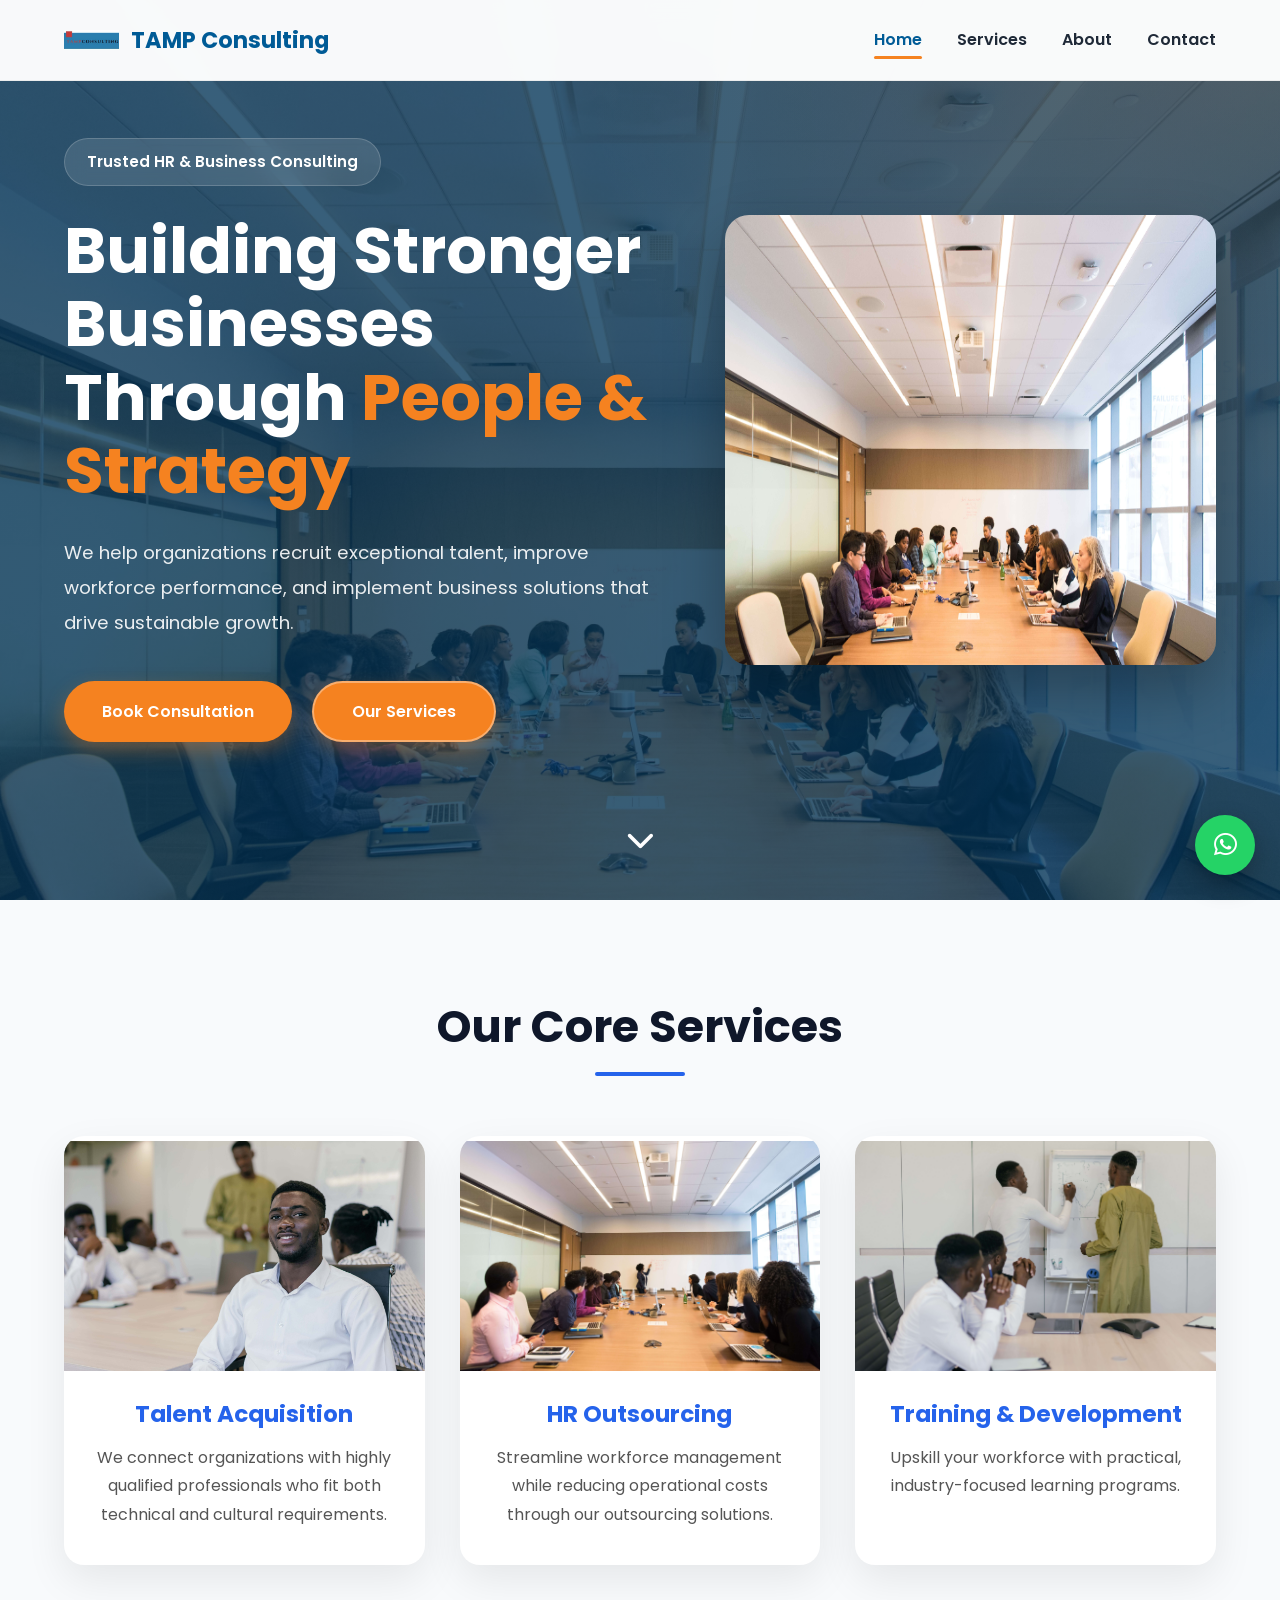
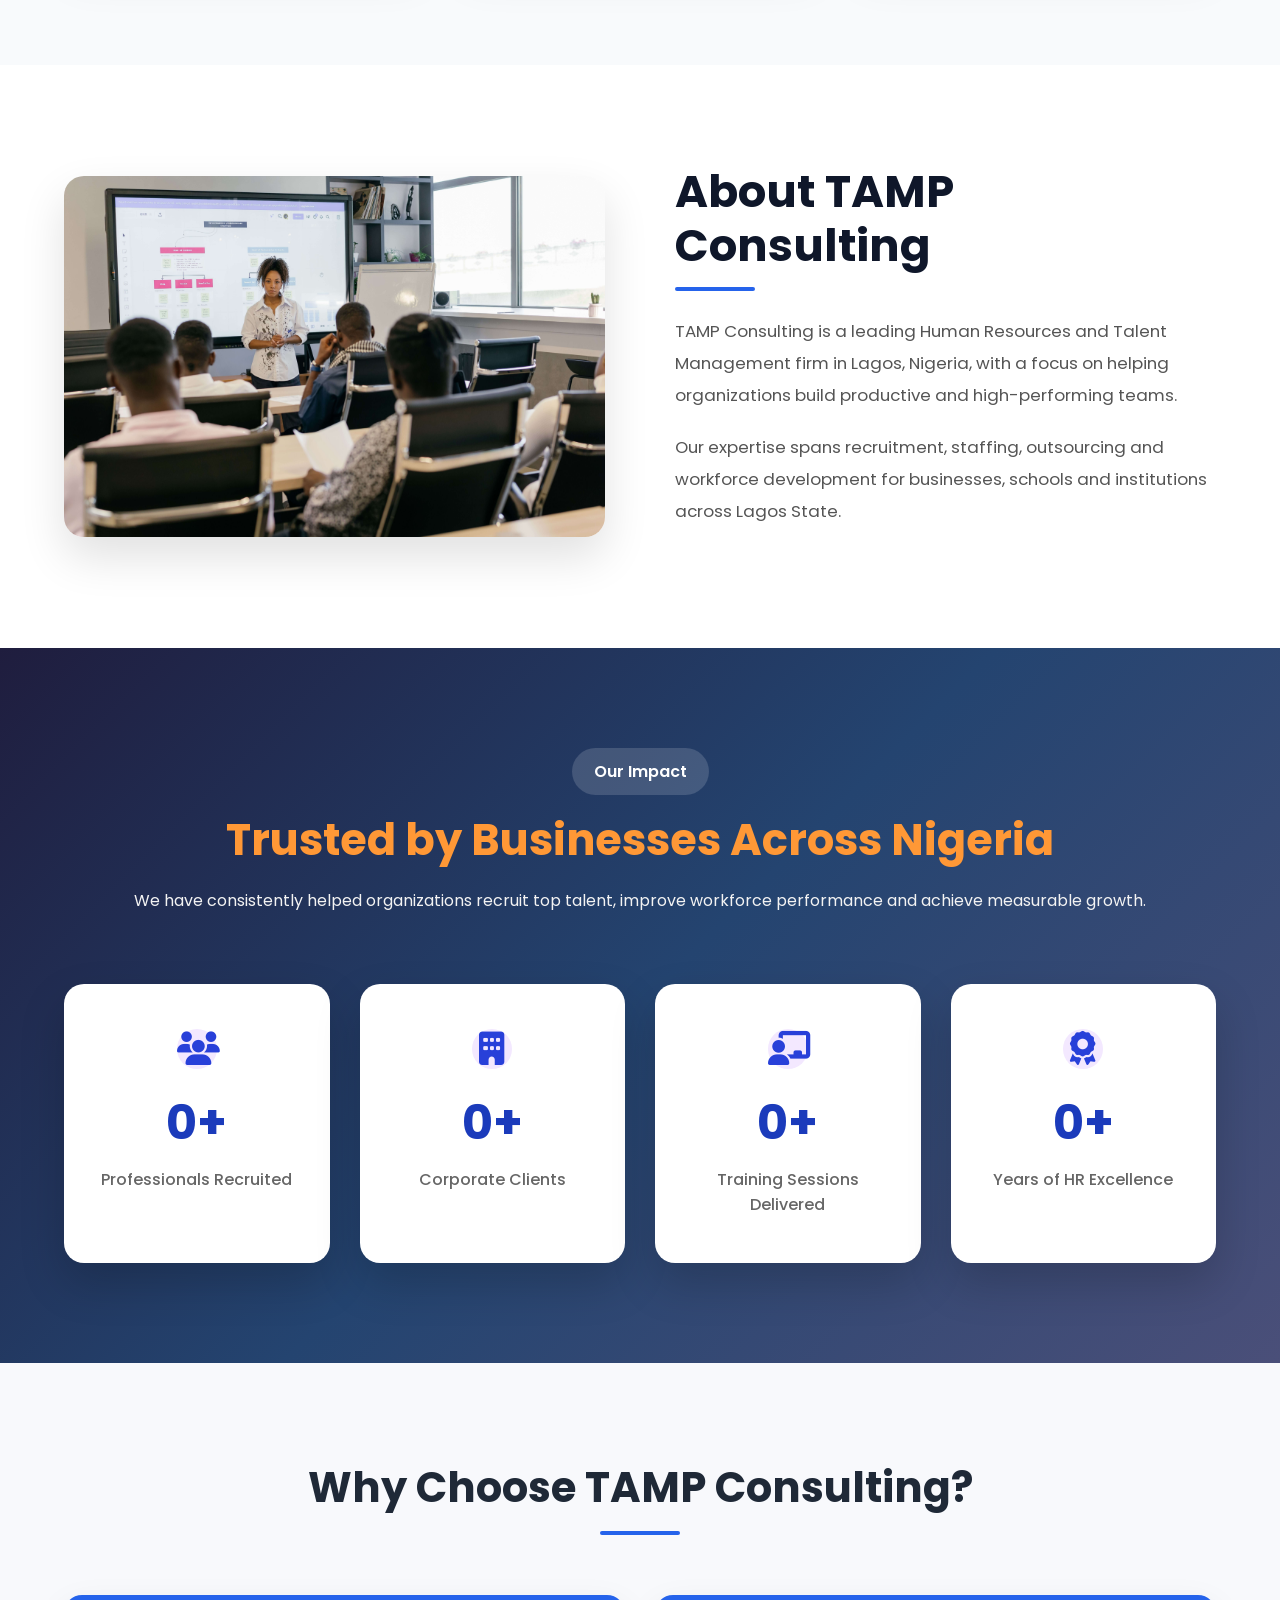
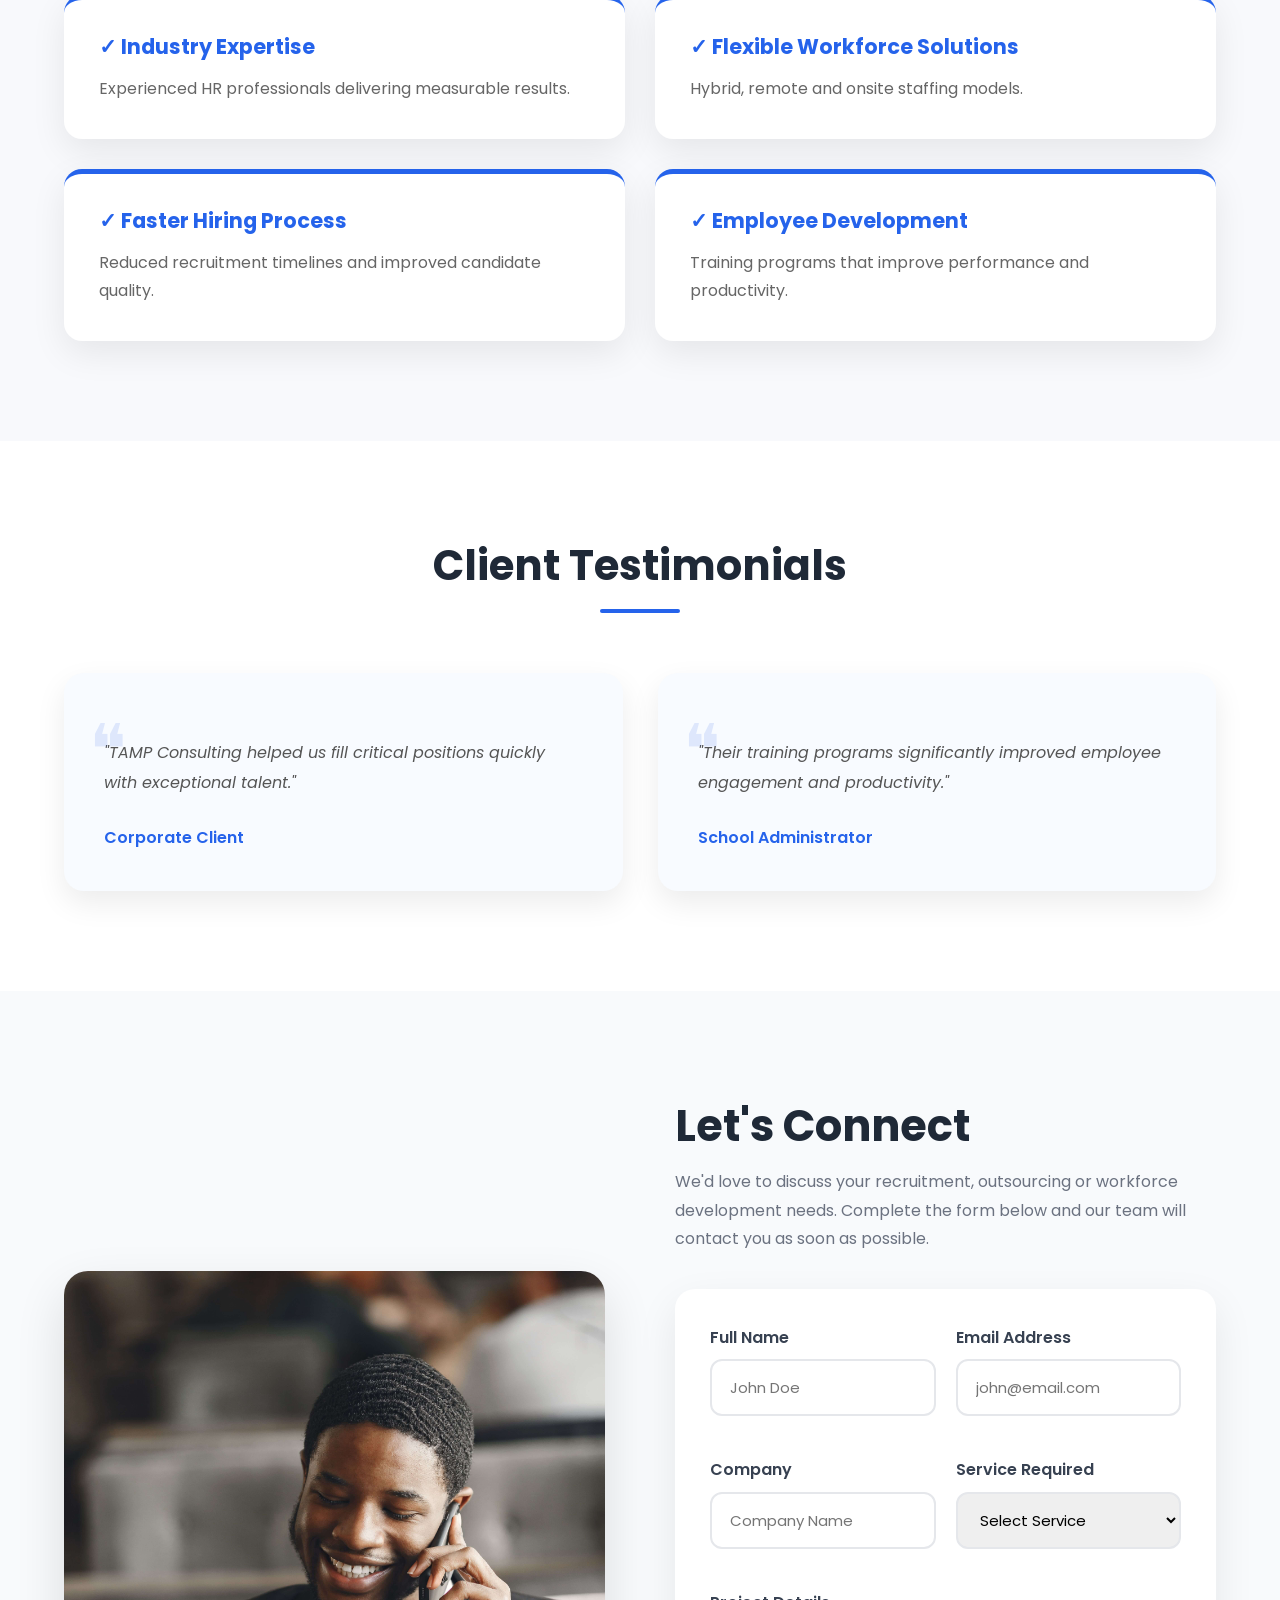
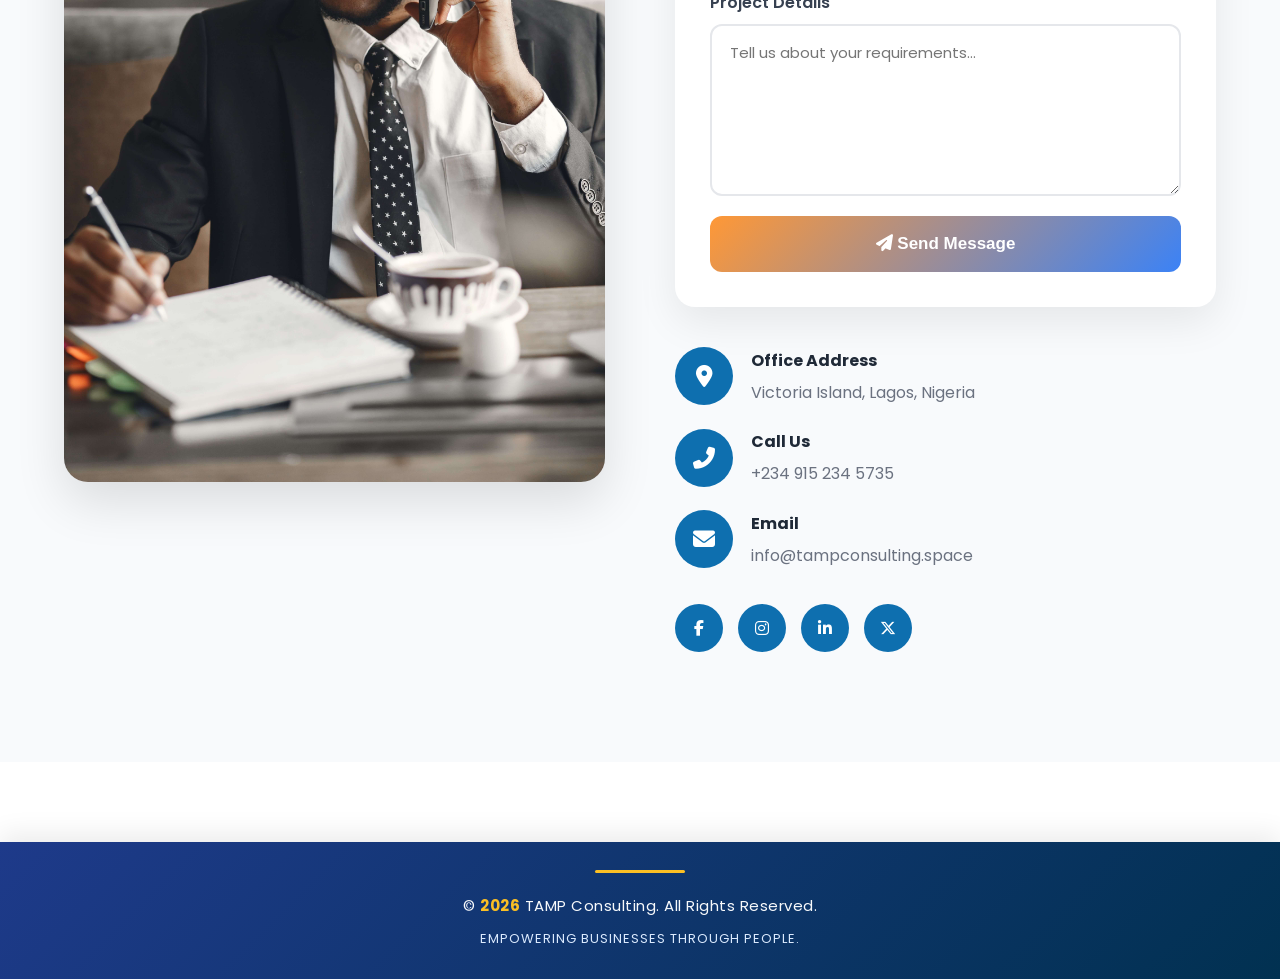
==== index.html @ 081735c0 "Update TAMP Consulting website and SEO" ====
<!DOCTYPE html>
<html lang="en">

<head>
<meta charset="UTF-8">
<meta name="viewport" content="width=device-width, initial-scale=1.0">
<title>TAMP Consulting | Human Resource Development Firm in Lagos</title>


 <!-- Primary SEO -->
    <title>TAMP Consulting is a human resource development company in Lagos</title>

    <meta name="description"
          content="TAMP Consulting is a human resource establishment in Ikeja, victoria Island, Lagos, Nigeria, offering recruitment, outsourcing, training and development for you staff or workforce.">

    <meta name="keywords"
          content="TAMP Consulting, human resources, human capital, recruitment in lagos, Nigeria, workforce training, staffing, personnel training, human resource business partner">

    <meta name="author" content="TAMP Consulting">

    <meta name="robots" content="index, follow">

    <!-- Open Graph -->
    <meta property="og:title"
          content="TAMP CONSULTING">

    <meta property="og:description"
          content="TAMP CONSULTING | Recruitment .Outsourcing .Training/Development">

    <meta property="og:image"
          content="https://tampconsulting.space/images/og-image.jpg">

    <meta property="og:type"
          content="website">

    <meta property="og:url"
          content="https://www.tampconsulting.space/">

    <meta property="og:locale"
          content="en_NG">

    <!-- Twitter -->
    <meta name="twitter:card"
          content="summary_large_image">

    <meta name="twitter:title"
          content="TAMP CONSULTING">

    <meta name="twitter:description"
          content="TAMP CONSULTING | Recruitment .Outsourcing .Training/Development">

    <meta name="twitter:image"
          content="images/og-image.jpg">


    <!-- ===========================
         Google Fonts
    ============================ -->

    <link rel="preconnect" href="https://fonts.googleapis.com">

    <link rel="preconnect" href="https://fonts.gstatic.com" crossorigin>

    <link href="https://fonts.googleapis.com/css2?family=Inter:wght@300;400;500;600;700&family=Poppins:wght@500;600;700;800&display=swap"
        rel="stylesheet">

 <!-- Theme Color -->
    <meta name="theme-color" content="#35b2e8">

    <!-- Canonical -->
    <link rel="canonical" href="https://www.tampconsulting.space/">

    <link

rel="manifest"

href="site.webmanifest">

    <!-- Favicon -->
<link rel="icon" type="image/png" sizes="32x32" href="images/logo/favicon.png">
<link rel="icon" type="image/png" sizes="16x16" href="images/logo/favicon.png">
<link rel="apple-touch-icon" sizes="180x180" href="images/logo/favicon.png">

<link rel="stylesheet"
href="https://cdnjs.cloudflare.com/ajax/libs/font-awesome/6.7.2/css/all.min.css">

<link rel="stylesheet" href="css/hero.css">
<link rel="stylesheet" href="css/about.css">
<link rel="stylesheet" href="css/services.css">
<link rel="stylesheet" href="css/stats.css">
<link rel="stylesheet" href="css/why.css">
<link rel="stylesheet" href="css/whatsaap.css">
<link rel="stylesheet" href="css/contact.css">
<link rel="stylesheet" href="css/footer.css">
<link rel="stylesheet" href="css/navbar.css">
<link rel="stylesheet" href="css/header.css">
<link rel="stylesheet" href="css/style.css">
<link rel="stylesheet" href="css/testimonials.css">



</head>

<body>

<!-- HEADER -->
<header>

    <div class="container nav">

        <div class="logo">
            <img src="images/logo.png" alt="TAMP Consulting">
            <h2>TAMP Consulting</h2>
        </div>

        <ul class="nav-links">

            <li><a href="#home" class="active">Home</a></li>

            <li><a href="#services">Services</a></li>

            <li><a href="#about">About</a></li>

            <li><a href="#contact">Contact</a></li>

        </ul>

        <div class="menu-toggle">
            <i class="fas fa-bars"></i>
        </div>

    </div>

</header>

<!-- HERO -->
<section class="hero" id="home">

    <div class="hero-container">

        <div class="hero-content">

            <span class="hero-tag">
                Trusted HR & Business Consulting
            </span>

            <h1>

                Building Stronger Businesses Through
                <span>People & Strategy</span>

            </h1>

            <p>

                We help organizations recruit exceptional talent,
                improve workforce performance, and implement business
                solutions that drive sustainable growth.

            </p>

            <div class="hero-buttons">

                <a href="#contact" class="btn hero-primary">

                    Book Consultation

                </a>

                <a href="#services" class="btn hero-secondary">

                    Our Services

                </a>

            </div>

        </div>

        <div class="hero-image">

            <img src="images/hero.jpg"
                 width="600"
                 height="450"
                 alt="Business Consulting"
                 loading="lazy">

        </div>

    </div>

    <div class="hero-scroll">

        <i class="fas fa-chevron-down"></i>

    </div>

</section>


<!-- SERVICES -->
<section class="services" id="services">

    <div class="container">

        <h2>Our Core Services</h2>

        <div class="service-grid">

            <div class="card">
                <img src="images/recruitment.jpg" 
                        width="600"
                        height="450"
                        alt=""
                        loading="lazy">
                <h3>Talent Acquisition</h3>
                <p>
                    We connect organizations with highly
                    qualified professionals who fit both
                    technical and cultural requirements.
                </p>
            </div>

            <div class="card">
                <img src="images/outsourcing.jpg"
                        width="600"
                        height="450"
                        alt=""
                        loading="lazy">
                <h3>HR Outsourcing</h3>
                <p>
                    Streamline workforce management while
                    reducing operational costs through our
                    outsourcing solutions.
                </p>
            </div>

            <div class="card">
                <img src="images/training.jpg"
                          width="600"
                          height="450"
                          alt=""
                          loading="lazy">
                <h3>Training & Development</h3>
                <p>
                    Upskill your workforce with practical,
                    industry-focused learning programs.
                </p>
            </div>

        </div>

    </div>

</section>

<!-- ABOUT -->
<section class="about" id="about">

    <div class="container about-grid">

        <div>
            <img src="images/about.jpg"
                 alt=""
                 loading="lazy">
        </div>

        <div>

            <h2>About TAMP Consulting</h2>

            <p>
                
                TAMP Consulting is a leading Human Resources
                and Talent Management firm in Lagos, Nigeria, 
                with a focus on helping organizations build productive
                and high-performing teams.
            </p>

            <p>
                Our expertise spans recruitment, staffing,
                outsourcing and workforce development for
                businesses, schools and institutions across Lagos State.
            </p>

        </div>

    </div>

</section>


<!-- ==========================
        STATISTICS
========================== -->
<section class="stats" id="stats">

    <div class="container">

        <div class="section-heading">

            <span class="section-tag">
                Our Impact
            </span>

            <h2>
                Trusted by Businesses Across Nigeria
            </h2>

            <p>
                We have consistently helped organizations
                recruit top talent, improve workforce
                performance and achieve measurable growth.
            </p>

        </div>

        <div class="stats-grid">

            <div class="stat-card">

                <i class="fas fa-users"></i>

                <h2>
                    <span class="counter" data-target="500">0</span>+
                </h2>

                <p>Professionals Recruited</p>

            </div>

            <div class="stat-card">

                <i class="fas fa-building"></i>

                <h2>
                    <span class="counter" data-target="120">0</span>+
                </h2>

                <p>Corporate Clients</p>

            </div>

            <div class="stat-card">

                <i class="fas fa-chalkboard-teacher"></i>

                <h2>
                    <span class="counter" data-target="250">0</span>+
                </h2>

                <p>Training Sessions Delivered</p>

            </div>

            <div class="stat-card">

                <i class="fas fa-award"></i>

                <h2>
                    <span class="counter" data-target="8">0</span>+
                </h2>

                <p>Years of HR Excellence</p>

            </div>

        </div>

    </div>

</section>

<!-- WHY CHOOSE US -->
<section class="features">

    <div class="container">

        <h2>Why Choose TAMP Consulting?</h2>

        <div class="feature-grid">

            <div>
                <h3>✓ Industry Expertise</h3>
                <p>Experienced HR professionals delivering measurable results.</p>
            </div>

            <div>
                <h3>✓ Flexible Workforce Solutions</h3>
                <p>Hybrid, remote and onsite staffing models.</p>
            </div>

            <div>
                <h3>✓ Faster Hiring Process</h3>
                <p>Reduced recruitment timelines and improved candidate quality.</p>
            </div>

            <div>
                <h3>✓ Employee Development</h3>
                <p>Training programs that improve performance and productivity.</p>
            </div>

        </div>

    </div>

</section>

<!-- TESTIMONIALS -->
<section class="testimonials">

    <div class="container">

        <h2>Client Testimonials</h2>

        <div class="testimonial-grid">

            <div class="testimonial">
                <p>
                    "TAMP Consulting helped us fill critical
                    positions quickly with exceptional talent."
                </p>
                <strong>Corporate Client</strong>
            </div>

            <div class="testimonial">
                <p>
                    "Their training programs significantly improved
                    employee engagement and productivity."
                </p>
                <strong>School Administrator</strong>
            </div>

        </div>

    </div>

</section>
<!-- ==========================
     CONTACT SECTION
=========================== -->
<section class="contact" id="contact">

    <div class="container contact-grid">

        <!-- Left Image -->
        <div class="contact-image">
            <img src="images/contact.jpg"
                    alt="Contact TAMP Consulting"
                    loading="lazy">
        </div>

        <!-- Right Column -->
        <div class="contact-content">

            <h2>Let's Connect</h2>

            <p class="contact-intro">
                We'd love to discuss your recruitment, outsourcing or workforce
                development needs. Complete the form below and our team will
                contact you as soon as possible.
            </p>

            <!-- Contact Form -->
            <div class="contact-form">

                <form id="form"
                      action="https://api.web3forms.com/submit"
                      method="POST">

                    <!-- Web3Forms Access Key -->
                    <input
                        type="hidden"
                        name="access_key"
                        value="21ba3191-e405-4565-b107-a631ae47548b">

                    <input
                        type="hidden"
                        name="subject"
                        value="New Website Enquiry - TAMP Consulting">

                    <input
                        type="hidden"
                        name="from_name"
                        value="TAMP Consulting Website">

                    <!-- Row 1 -->
                    <div class="form-row">

                        <div class="form-group">
                            <label>Full Name</label>

                            <input
                                type="text"
                                name="name"
                                placeholder="John Doe"
                                required>
                        </div>

                        <div class="form-group">
                            <label>Email Address</label>

                            <input
                                type="email"
                                name="email"
                                placeholder="john@email.com"
                                required>
                        </div>

                    </div>

                    <!-- Row 2 -->
                    <div class="form-row">

                        <div class="form-group">
                            <label>Company</label>

                            <input
                                type="text"
                                name="company"
                                placeholder="Company Name">
                        </div>

                        <div class="form-group">

                            <label>Service Required</label>

                            <select
                                name="service"
                                required>

                                <option value="">Select Service</option>

                                <option value="Recruitment">
                                    Recruitment
                                </option>

                                <option value="HR Outsourcing">
                                    HR Outsourcing
                                </option>

                                <option value="Training & Development">
                                    Training & Development
                                </option>

                            </select>

                        </div>

                    </div>

                    <!-- Message -->

                    <div class="form-group">

                        <label>Project Details</label>

                        <textarea
                            name="message"
                            rows="6"
                            placeholder="Tell us about your requirements..."
                            required></textarea>

                    </div>

                    <button
                        class="contact-btn"
                        type="submit">

                        <i class="fas fa-paper-plane"></i>

                        Send Message

                    </button>

                </form>

            </div>

            <!-- Contact Details -->

            <div class="contact-details">

                <div class="contact-item">

                    <div class="contact-icon">
                        <i class="fas fa-map-marker-alt"></i>
                    </div>

                    <div class="contact-text">

                        <h4>Office Address</h4>

                        <p>Victoria Island, Lagos, Nigeria</p>

                    </div>

                </div>

                <div class="contact-item">

                    <div class="contact-icon">
                        <i class="fas fa-phone-alt"></i>
                    </div>

                    <div class="contact-text">

                        <h4>Call Us</h4>

                        <a href="tel:+2349152345735">
                            +234 915 234 5735
                        </a>

                    </div>

                </div>

                <div class="contact-item">

                    <div class="contact-icon">
                        <i class="fas fa-envelope"></i>
                    </div>

                    <div class="contact-text">

                        <h4>Email</h4>

                        <a href="mailto:info@tampconsulting.space">
                            info@tampconsulting.space
                        </a>

                    </div>

                </div>

            </div>

            <!-- Social Icons -->

            <div class="footer-social">

                <a href="https://facebook.com/tampconsulting"
                target="_blank"
                rel="noopener">
                    <i class="fab fa-facebook-f"></i></a>

               <a href="https://instagram.com/tamp_consults"
                target="_blank"
                rel="noopener">
                    <i class="fab fa-instagram"></i></a>

                <a href="https://linkedin.com/tampconsulting"
                target="_blank"
                rel="noopener">
                    <i class="fab fa-linkedin-in"></i></a>

                <a href="https://x.com/tampconsulting"
                target="_blank"
                rel="noopener">
                    <i class="fab fa-x-twitter"></i></a>


            </div>
        </div>
     </div>

</div>
    

</section>



<!--=========================================
        BACK TO TOP BUTTON
==========================================-->

<button
    id="backToTop"
    class="back-to-top"
    aria-label="Back to Top"
>

    <i class="fas fa-arrow-up"></i>

</button>


    <!--=========================================
        FLOATING WHATSAPP BUTTON
==========================================-->

<a
    href="https://wa.me/2349152345735?text=Hello%20TAMP%20Consulting,%20I'm%20interested%20in%20your%20services."
    class="whatsapp-float"
    target="_blank"
    aria-label="Chat with TAMP Consulting on WhatsApp"
>

    <span class="whatsapp-tooltip">

        Chat with us

    </span>

    <i class="fab fa-whatsapp"></i>

</a>
<footer>

    <div class="footer-divider"></div>

    <p>
        © <span id="currentYear"></span>
        TAMP Consulting. All Rights Reserved.
    </p>

    <small>
        Empowering Businesses Through People.
    </small>

</footer>

 <!-- ===========================
         JavaScript
    ============================ -->

    <script src="script.js"></script>

</body>
</html>
---- css/hero.css ----
/*====================================================
                    HERO SECTION
====================================================*/

.hero{

    position:relative;

    min-height:100vh;

    display:flex;

    align-items:center;

    justify-content:center;

    overflow:hidden;

    padding-top:80px;

    background:
        linear-gradient(
            rgba(0,50,85,.78),
            rgba(0,50,85,.78)
        ),
        url("../images/hero.jpg");

    background-size:cover;

    background-position:center;

    background-repeat:no-repeat;

}


/* Dark Overlay */

.hero::before{

    content:"";

    position:absolute;

    inset:0;

    background:
        radial-gradient(
            circle at top right,
            rgba(245,130,32,.18),
            transparent 45%
        );

}


/*====================================================
                HERO CONTAINER
====================================================*/

.hero-container{

    width:min(1200px,90%);

    margin:auto;

    display:grid;

    grid-template-columns:1.1fr .9fr;

    align-items:center;

    gap:60px;

    position:relative;

    z-index:2;

}


/*====================================================
                HERO CONTENT
====================================================*/

.hero-content{

    color:white;

}

.hero-tag{

    display:inline-flex;

    align-items:center;

    gap:10px;

    background:rgba(255,255,255,.12);

    border:1px solid rgba(255,255,255,.18);

    backdrop-filter:blur(10px);

    color:#ffffff;

    padding:10px 22px;

    border-radius:40px;

    font-size:.95rem;

    font-weight:600;

    margin-bottom:28px;

}


.hero h1{

    font-size:4rem;

    line-height:1.15;

    color:white;

    margin-bottom:28px;

}


.hero h1 span{

    color:var(--secondary);

}


.hero p{

    font-size:1.15rem;

    color:rgba(255,255,255,.90);

    max-width:620px;

    margin-bottom:40px;

    line-height:1.9;

}


/*====================================================
                HERO BUTTONS
====================================================*/

.hero-buttons{

    display:flex;

    gap:20px;

    flex-wrap:wrap;

}


.hero-primary{

    background:var(--secondary);

    color:white;

}


.hero-primary:hover{

    background:#ff9836;

}


.hero-secondary{

    background:transparent;

    color:white;

    border:2px solid rgba(255,255,255,.35);

}


.hero-secondary:hover{

    background:white;

    color:var(--primary);

}


/*====================================================
                HERO IMAGE
====================================================*/

.hero-image{

    display:flex;

    justify-content:center;

    align-items:center;

}


.hero-image img{

    width:100%;

    max-width:500px;

    border-radius:24px;

    box-shadow:
        0 25px 60px rgba(0,0,0,.30);

    animation:heroFloat 5s ease-in-out infinite;

}


/*====================================================
                SCROLL INDICATOR
====================================================*/

.hero-scroll{

    position:absolute;

    left:50%;

    bottom:35px;

    transform:translateX(-50%);

    color:white;

    font-size:1.8rem;

    animation:scrollBounce 2s infinite;

}


/*====================================================
                ANIMATIONS
====================================================*/

@keyframes heroFloat{

    0%{

        transform:translateY(0);

    }

    50%{

        transform:translateY(-12px);

    }

    100%{

        transform:translateY(0);

    }

}


@keyframes scrollBounce{

    0%,100%{

        transform:translate(-50%,0);

    }

    50%{

        transform:translate(-50%,10px);

    }

}

/*====================================================
                TABLET
====================================================*/

@media(max-width:992px){

.hero-container{

    grid-template-columns:1fr;

    text-align:center;

}

.hero p{

    margin-inline:auto;

}

.hero-buttons{

    justify-content:center;

}

.hero-image{

    margin-top:40px;

}

.hero h1{

    font-size:3rem;

}

}


/*====================================================
                MOBILE
====================================================*/

@media(max-width:768px){

.hero{

    min-height:90vh;

}

.hero h1{

    font-size:2.3rem;

}

.hero p{

    font-size:1rem;

}

.hero-tag{

    font-size:.85rem;

}

.hero-buttons{

    flex-direction:column;

}

.hero-buttons .btn{

    width:100%;

    justify-content:center;

}

.hero-image img{

    max-width:350px;

}

}
---- css/about.css ----
/*=========================================
            ABOUT SECTION
=========================================*/

.about{
    padding:100px 0;
    background:#ffffff;
}

.about-grid{

    width:90%;
    max-width:1200px;
    margin:auto;

    display:grid;
    grid-template-columns:1fr 1fr;
    gap:70px;
    align-items:center;

}

/*=========================================
            IMAGE
=========================================*/

.about-grid img{

    width:100%;
    border-radius:20px;

    display:block;

    box-shadow:0 20px 45px rgba(0,0,0,.12);

    transition:.4s ease;

}

.about-grid img:hover{

    transform:scale(1.03);

}

/*=========================================
            TEXT
=========================================*/

.about-grid h2{

    font-size:2.8rem;

    color:#0F172A;

    margin-bottom:25px;

    position:relative;

    line-height:1.2;

}

.about-grid h2::after{

    content:"";

    width:80px;

    height:4px;

    background:#2563EB;

    display:block;

    margin-top:15px;

    border-radius:20px;

}

.about-grid p{

    font-size:1.05rem;

    color:#555;

    line-height:1.9;

    margin-bottom:20px;

}

/*=========================================
            RESPONSIVE
=========================================*/

@media(max-width:900px){

.about-grid{

    grid-template-columns:1fr;

    gap:50px;

    text-align:center;

}

.about-grid h2{

    font-size:2.2rem;

}

.about-grid h2::after{

    margin:15px auto 0;

}

}
---- css/services.css ----
/*=========================================
            SERVICES SECTION
=========================================*/

.services{

    padding:100px 0;

    background:#F8FAFC;

}

.services .container{

    width:90%;

    max-width:1200px;

    margin:auto;

}

.services h2{

    text-align:center;

    font-size:2.8rem;

    color:#0F172A;

    margin-bottom:60px;

    position:relative;

}

.services h2::after{

    content:"";

    width:90px;

    height:4px;

    background:#2563EB;

    display:block;

    margin:18px auto 0;

    border-radius:30px;

}

/*=========================================
            GRID
=========================================*/

.service-grid{

    display:grid;

    grid-template-columns:repeat(3,1fr);

    gap:35px;

}

/*=========================================
            CARD
=========================================*/

.card{

    background:#fff;

    border-radius:20px;

    overflow:hidden;

    text-align:center;

    box-shadow:0 15px 40px rgba(0,0,0,.08);

    transition:all .35s ease;

}

.card:hover{

    transform:translateY(-12px);

    box-shadow:0 25px 55px rgba(0,0,0,.15);

}

/*=========================================
            IMAGE
=========================================*/

.card img{

    width:100%;

    height:230px;

    object-fit:cover;

    transition:.45s;

}

.card:hover img{

    transform:scale(1.08);

}

/*=========================================
            CONTENT
=========================================*/

.card h3{

    font-size:1.45rem;

    color:#2563EB;

    margin:30px 25px 15px;

}

.card p{

    color:#555;

    line-height:1.8;

    padding:0 25px 35px;

    font-size:1rem;

}

/*=========================================
            HOVER ACCENT
=========================================*/

.card::before{

    content:"";

    display:block;

    width:100%;

    height:5px;

    background:#2563EB;

    transform:scaleX(0);

    transition:.35s;

    transform-origin:left;

}

.card:hover::before{

    transform:scaleX(1);

}

/*=========================================
            RESPONSIVE
=========================================*/

@media(max-width:992px){

.service-grid{

grid-template-columns:repeat(2,1fr);

}

}

@media(max-width:768px){

.services{

padding:80px 0;

}

.services h2{

font-size:2.2rem;

margin-bottom:45px;

}

.service-grid{

grid-template-columns:1fr;

gap:30px;

}

.card img{

height:220px;

}

}
---- css/stats.css ----
/*=====================================
        STATISTICS
======================================*/

.stats{

    padding:100px 0;

    background:linear-gradient(
        135deg,
        #1f1d3e,
        #244470,
        #4a4f79
    );

}

.stats .section-heading{

    text-align:center;

    color:#ffffff;

    margin-bottom:70px;

}

.stats .section-tag{

    display:inline-block;

    padding:10px 22px;

    background:rgba(255,255,255,.15);

    border-radius:40px;

    font-weight:600;

    color:#fff;

    margin-bottom:20px;

}

.stats h2{

    font-size:2.7rem;

    margin-bottom:20px;

    color:#ff9836;

}

.stats p{

    color:#f3f3f3;

}

.stats-grid{

    display:grid;

    grid-template-columns:repeat(4,1fr);

    gap:30px;

}

.stat-card{

    background:white;

    padding:45px 30px;

    border-radius:20px;

    text-align:center;

    transition:.35s;

    box-shadow:0 20px 45px rgba(0,0,0,.18);

}

.stat-card:hover{

    transform:translateY(-10px);

}

.stat-card i{

    width:40px;

    height:40px;

    line-height:40px;

    border-radius:50%;

    background:#f3e8ff;

    color:#2840d9;

    font-size:34px;

    margin-bottom:25px;

    transition:.35s;

}

.stat-card:hover i{

    background:#533faf;

    color:white;

    transform:rotate(8deg);

}

.stat-card h2{

    font-size:3rem;

    color:#1b3bbb;

    margin-bottom:15px;

    font-weight:700;

}

.stat-card p{

    color:#666;

    font-weight:500;

    line-height:1.6;

}

/* Mobile */

@media(max-width:1000px){

.stats-grid{

grid-template-columns:repeat(2,1fr);

}

}

@media(max-width:650px){

.stats-grid{

grid-template-columns:1fr;

}

.stats h2{

font-size:2rem;

}

}
---- css/why.css ----
/*=====================================
        WHY CHOOSE US
=====================================*/

.features{
    padding:100px 0;
    background:#f8f9fc;
}

.features h2{
    text-align:center;
    font-size:2.6rem;
    color:#1f2937;
    margin-bottom:60px;
    position:relative;
}

.features h2::after{
    content:"";
    width:80px;
    height:4px;
    background:#2563eb;
    display:block;
    margin:18px auto 0;
    border-radius:30px;
}

.feature-grid{

    display:grid;
    grid-template-columns:repeat(2,1fr);
    gap:30px;

}

.feature-grid div{

    background:#ffffff;
    padding:35px;
    border-radius:18px;

    box-shadow:0 12px 35px rgba(0,0,0,.08);

    transition:.35s ease;

    border-top:5px solid #2563eb;

}

.feature-grid div:hover{

    transform:translateY(-10px);

    box-shadow:0 18px 40px rgba(37,99,235,.18);

}

.feature-grid h3{

    color:#2563eb;
    font-size:1.3rem;
    margin-bottom:15px;

}

.feature-grid p{

    color:#666;
    line-height:1.8;

}

@media(max-width:768px){

.feature-grid{

grid-template-columns:1fr;

}

.features h2{

font-size:2rem;

}

}
---- css/whatsaap.css ----
/* ===========================
   Floating Buttons
=========================== */

.back-to-top,
.whatsapp-float{
    position:fixed;
    width:60px;
    height:60px;
    border-radius:50%;
    display:flex;
    justify-content:center;
    align-items:center;
    text-decoration:none;
    color:#fff;
    font-size:26px;
    box-shadow:0 10px 25px rgba(0,0,0,.25);
    transition:.3s;
    z-index:9999;
}

/* Back To Top */

.back-to-top{
    right:25px;
    bottom:100px;
    border:none;
    cursor:pointer;
    background:#005B96;
    opacity:0;
    visibility:hidden;
}

.back-to-top.show{
    opacity:1;
    visibility:visible;
}

.back-to-top:hover{
    background:#F58220;
    transform:translateY(-5px);
}

/* WhatsApp */

.whatsapp-float{
    right:25px;
    bottom:25px;
    background:#25D366;
}

.whatsapp-float:hover{
    transform:translateY(-5px) scale(1.05);
}

/* Tooltip */

.whatsapp-tooltip{
    position:absolute;
    right:75px;
    background:#111;
    color:#fff;
    padding:8px 14px;
    border-radius:25px;
    font-size:14px;
    white-space:nowrap;
    opacity:0;
    visibility:hidden;
    transition:.3s;
}

.whatsapp-float:hover .whatsapp-tooltip{
    opacity:1;
    visibility:visible;
}
---- css/contact.css ----
/*=====================================
        CONTACT SECTION
=====================================*/

.contact{
    padding:110px 0;
    background:#f8fafc;
}

.contact-grid{
    display:grid;
    grid-template-columns:1fr 1fr;
    gap:70px;
    align-items:center;
}

/* IMAGE */

.contact-image img{
    width:100%;
    border-radius:24px;
    box-shadow:0 20px 50px rgba(0,0,0,.12);
}

/* TEXT */

.contact-content h2{
    font-size:2.7rem;
    color:#1f2937;
    margin-bottom:15px;
}

.contact-intro{
    color:#6b7280;
    line-height:1.8;
    margin-bottom:35px;
}

/* FORM */

.contact-form{
    background:#fff;
    padding:35px;
    border-radius:20px;
    box-shadow:0 15px 40px rgba(0,0,0,.08);
}

.form-row{
    display:grid;
    grid-template-columns:1fr 1fr;
    gap:20px;
    margin-bottom:20px;
}

.form-group{
    display:flex;
    flex-direction:column;
    margin-bottom:20px;
}

.form-group label{
    font-weight:600;
    margin-bottom:8px;
    color:#374151;
}

.form-group input,
.form-group textarea,
.form-group select{

    width:100%;
    padding:15px 18px;
    border:2px solid #e5e7eb;
    border-radius:12px;
    font-size:15px;
    transition:.3s;
    font-family:inherit;
}

.form-group textarea{
    resize:vertical;
}

.form-group input:focus,
.form-group textarea:focus,
.form-group select:focus{

    outline:none;
    border-color:#2563eb;
    box-shadow:0 0 0 4px rgba(37,99,235,.10);
}

/* BUTTON */

.contact-btn{

    width:100%;
    padding:18px;
    border:none;
    border-radius:12px;
    background:linear-gradient(135deg,#ff9836,#3b82f6);
    color:#fff;
    font-size:17px;
    font-weight:600;
    cursor:pointer;
    transition:.35s;
}

.contact-btn:hover{

    transform:translateY(-4px);
    box-shadow:0 18px 35px rgba(37,99,235,.30);
}

/* CONTACT DETAILS */

.contact-details{

    margin-top:40px;
}

.contact-item{

    display:flex;
    align-items:center;
    gap:18px;
    margin-bottom:22px;
}

.contact-icon{

    width:58px;
    height:58px;
    background:#0e6faf;
    color:#fff;
    border-radius:50%;
    display:flex;
    justify-content:center;
    align-items:center;
    font-size:22px;
    transition:.35s;
}

.contact-item:hover .contact-icon{

    transform:rotate(10deg) scale(1.08);
    background:#1d4ed8;
}

.contact-text h4{

    margin-bottom:5px;
    color:#1f2937;
}

.contact-text p,
.contact-text a{

    color:#6b7280;
    text-decoration:none;
}

.contact-text a:hover{

    color:#2563eb;
}

/* SOCIAL */

.footer-social{

    display:flex;
    gap:15px;
    margin-top:35px;
}

.footer-social a{

    width:48px;
    height:48px;
    border-radius:50%;
    background:#0e6faf;
    color:#fff;
    display:flex;
    justify-content:center;
    align-items:center;
    transition:.35s;
}

.footer-social a:hover{

    background:#1d4ed8;
    transform:translateY(-6px);
    box-shadow:0 12px 25px rgba(37,99,235,.30);
}

/* MOBILE */

@media(max-width:900px){

.contact-grid{

    grid-template-columns:1fr;
}

.contact-image{

    order:1;
}

.contact-content{

    order:2;
}

.form-row{

    grid-template-columns:1fr;
}

.contact-content h2{

    text-align:center;
    font-size:2.2rem;
}

.contact-intro{

    text-align:center;
}

.footer-social{

    justify-content:center;
}
}
---- css/footer.css ----
/*=====================================
            FOOTER
=====================================*/

footer{

    background:linear-gradient(135deg,#1e3a8a,#013151);

    color:#ffffff;

    text-align:center;

    padding:28px 20px;

    margin-top:80px;

    box-shadow:0 -8px 25px rgba(0,0,0,.08);

}

footer p{

    margin:0;

    font-size:15px;

    letter-spacing:.5px;

    color:#f8fafc;

}

footer #currentYear{

    font-weight:700;

    color:#fbbf24;

}

/*=========================
        MOBILE
=========================*/

@media(max-width:768px){

footer{

    padding:22px 15px;

}

footer p{

    font-size:14px;

    line-height:1.8;

}

}

.footer-divider{

    width:90px;

    height:3px;

    background:#fbbf24;

    margin:0 auto 20px;

    border-radius:50px;

}

footer small{

    display:block;

    margin-top:10px;

    color:#dbeafe;

    font-size:13px;

    letter-spacing:1px;

    text-transform:uppercase;

}
---- css/navbar.css ----
/*====================================================
NAVIGATION
=====================================================*/

.nav{

    height:80px;

    display:flex;

    align-items:center;

    justify-content:space-between;

}

/* Logo */

.logo{

    display:flex;

    align-items:center;

    gap:12px;

}

.logo img{

    width:55px;

}

.logo h2{

    font-size:1.4rem;

    color:var(--primary);

    margin:0;

}

/* Navigation Menu */

.nav-links{

    display:flex;

    align-items:center;

    gap:35px;

}

.nav-links a{

    color:var(--dark);

    font-weight:600;

    position:relative;

    transition:.3s;

}

/* Underline Animation */

.nav-links a::after{

    content:"";

    position:absolute;

    left:0;

    bottom:-8px;

    width:0;

    height:3px;

    background:var(--secondary);

    border-radius:20px;

    transition:.35s;

}

.nav-links a:hover{

    color:var(--primary);

}

.nav-links a:hover::after{

    width:100%;

}

/* Active Link */

.nav-links a.active{

    color:var(--primary);

}

.nav-links a.active::after{

    width:100%;

}


/*====================================================
HAMBURGER MENU
=====================================================*/

.menu-toggle{

    display:none;

    cursor:pointer;

    font-size:1.7rem;

    color:var(--primary);

}

@media(max-width:768px){

.menu-toggle{

    display:block;

}

.nav-links{

    position:absolute;

    top:80px;

    left:0;

    width:100%;

    background:white;

    display:flex;

    flex-direction:column;

    padding:30px;

    gap:20px;

    box-shadow:var(--shadow);

    display:none;

}

.nav-links.show{

    display:flex;

}

}
---- css/header.css ----
/*====================================================
HEADER
=====================================================*/

header{

    position:fixed;

    top:0;
    left:0;

    width:100%;

    background:rgba(255,255,255,.97);

    backdrop-filter:blur(10px);

    z-index:1000;

    border-bottom:1px solid rgba(0,0,0,.05);

    transition:.35s;

}

header.scrolled{

    box-shadow:0 8px 25px rgba(0,0,0,.08);

}
---- css/style.css ----
/*====================================================
  TAMP CONSULTING
  GLOBAL STYLES
=====================================================*/

:root{

    /* Brand Colors */
    --primary:#005B96;
    --secondary:#F58220;

    /* Neutral Colors */
    --white:#ffffff;
    --light:#f7f9fc;
    --gray:#6b7280;
    --dark:#1f2937;
    --border:#e5e7eb;

    /* Effects */
    --shadow:0 10px 30px rgba(0,0,0,.08);
    --radius:12px;
    --transition:.35s ease;

}

/*==============================
RESET
==============================*/

*{
    margin:0;
    padding:0;
    box-sizing:border-box;
}

html{

    scroll-behavior:smooth;

}

body{

    font-family:'Poppins',sans-serif;
    color:var(--dark);
    background:var(--white);
    overflow-x:hidden;
    line-height:1.7;

}

img{

    max-width:100%;
    display:block;

}

a{

    text-decoration:none;

}

ul{

    list-style:none;

}

/*==============================
CONTAINER
==============================*/

.container{

    width:min(1200px,90%);
    margin:auto;

}

section{

    padding:100px 0;

}

/*==============================
TYPOGRAPHY
==============================*/

h1,
h2,
h3{

    font-weight:700;
    line-height:1.2;

}

h1{

    font-size:3.5rem;

}

h2{

    font-size:2.5rem;
    color:var(--primary);

}

h3{

    font-size:1.3rem;

}

p{

    color:var(--gray);
    font-size:1rem;

}

/*==============================
BUTTON
==============================*/

.btn{

    display:inline-flex;
    align-items:center;
    justify-content:center;

    padding:15px 38px;

    background:var(--secondary);

    color:white;

    border-radius:50px;

    font-weight:600;

    transition:var(--transition);

    box-shadow:0 8px 20px rgba(245,130,32,.35);

}

.btn:hover{

    background:#ff9736;

    transform:translateY(-3px);

    box-shadow:0 14px 30px rgba(245,130,32,.45);

}
---- css/testimonials.css ----
/*=====================================
          TESTIMONIALS
=====================================*/

.testimonials{

    padding:100px 0;
    background:#ffffff;

}

.testimonials h2{

    text-align:center;
    font-size:2.6rem;
    color:#1f2937;
    margin-bottom:60px;
    position:relative;

}

.testimonials h2::after{

    content:"";

    width:80px;
    height:4px;

    background:#2563eb;

    display:block;

    margin:18px auto 0;

    border-radius:30px;

}

.testimonial-grid{

    display:grid;

    grid-template-columns:repeat(2,1fr);

    gap:35px;

}

.testimonial{

    background:#f8fbff;

    padding:40px;

    border-radius:20px;

    position:relative;

    box-shadow:0 12px 30px rgba(0,0,0,.08);

    transition:.35s ease;

}

.testimonial:hover{

    transform:translateY(-10px);

    box-shadow:0 18px 40px rgba(37,99,235,.15);

}

.testimonial::before{

    content:"❝";

    position:absolute;

    top:18px;

    left:25px;

    font-size:70px;

    color:#2563eb20;

    font-family:serif;

}

.testimonial p{

    margin-top:25px;

    margin-bottom:25px;

    line-height:1.9;

    color:#555;

    font-style:italic;

}

.testimonial strong{

    display:block;

    color:#2563eb;

    font-size:1rem;

    font-weight:600;

}

@media(max-width:768px){

.testimonial-grid{

grid-template-columns:1fr;

}

.testimonials h2{

font-size:2rem;

}

}
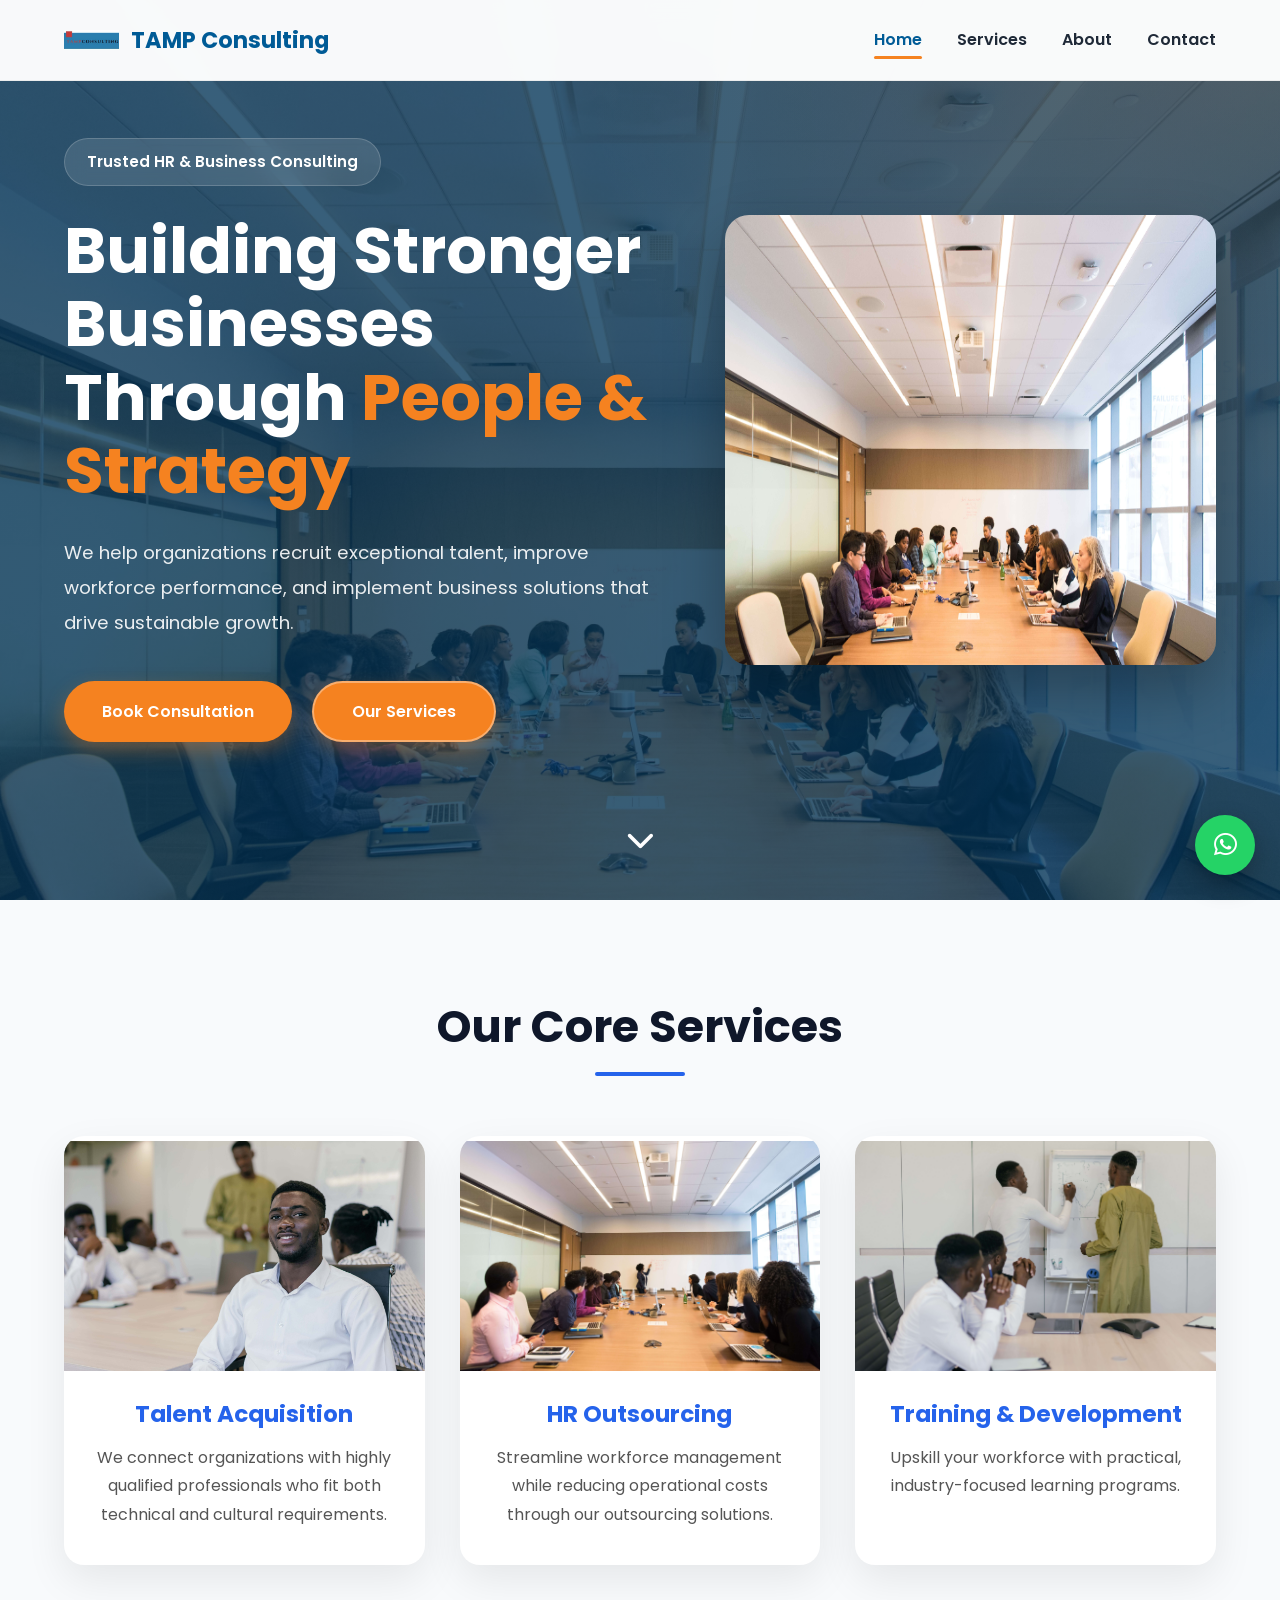
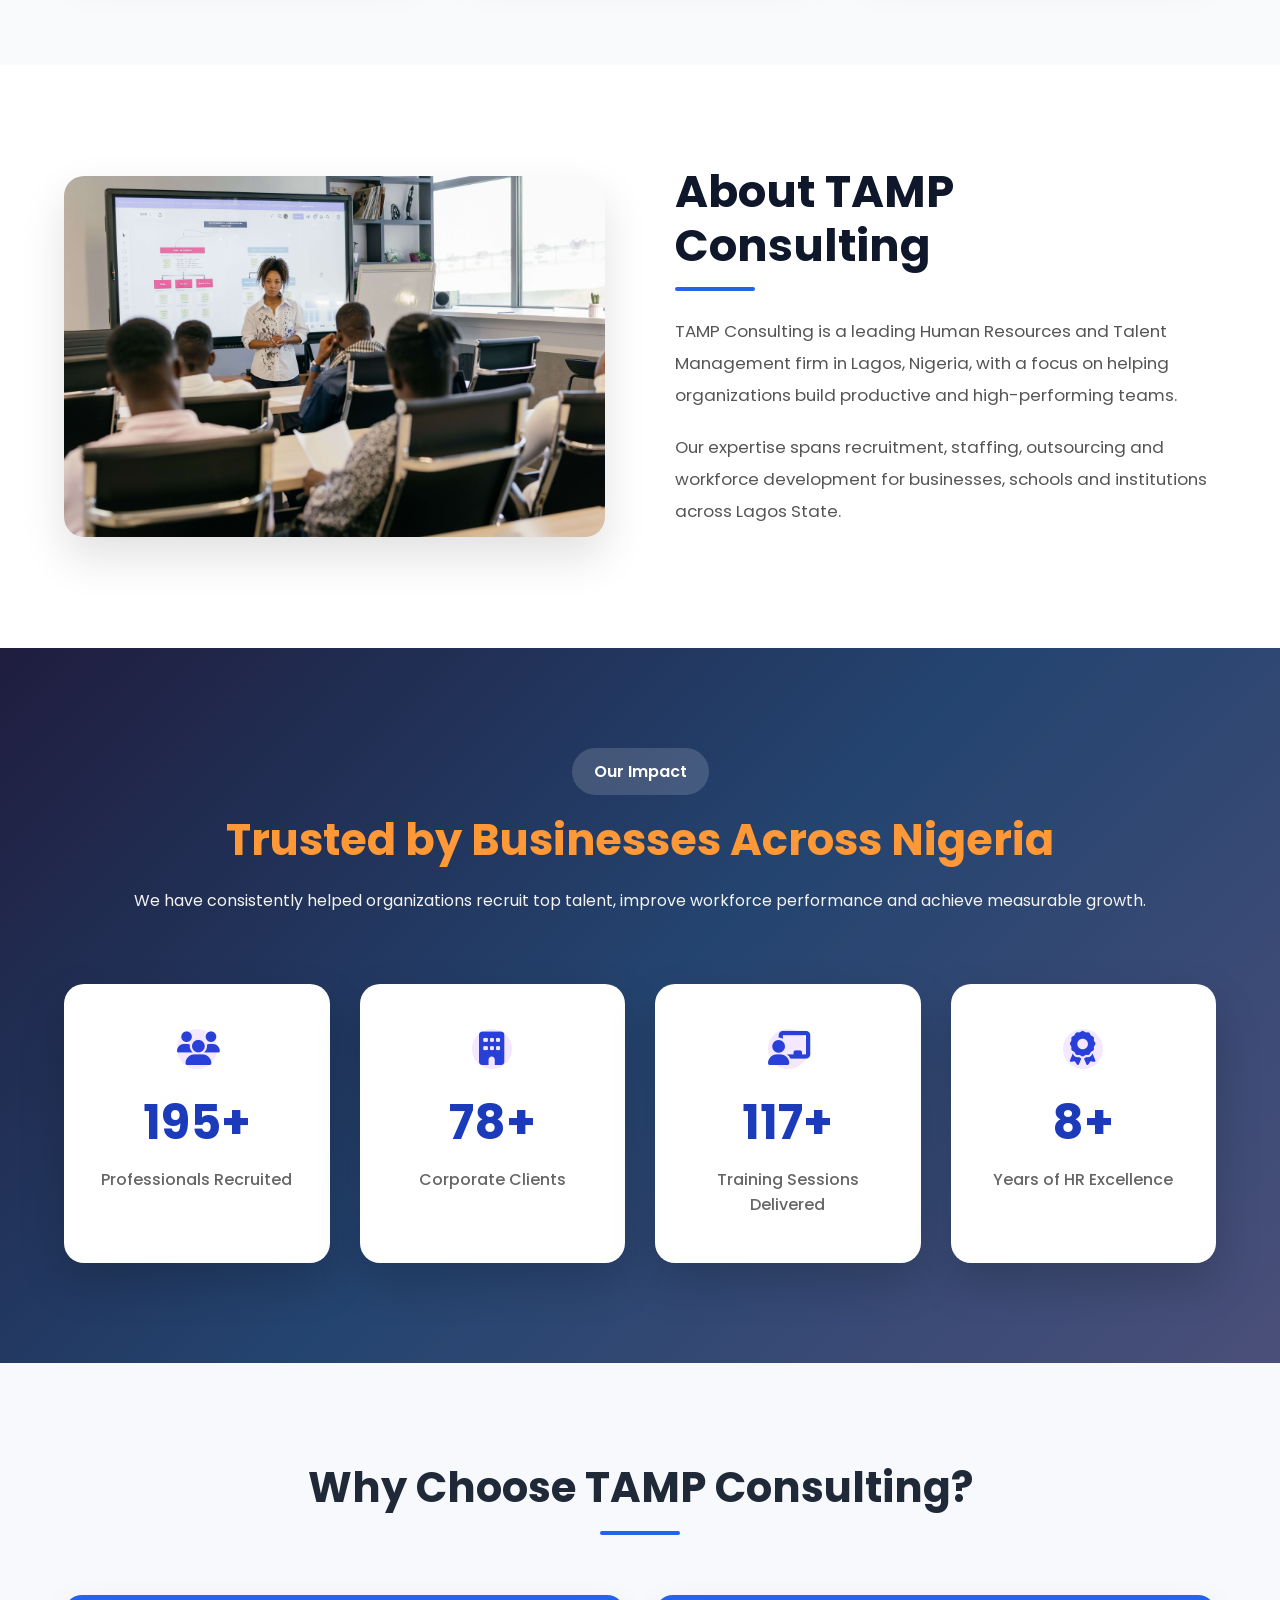
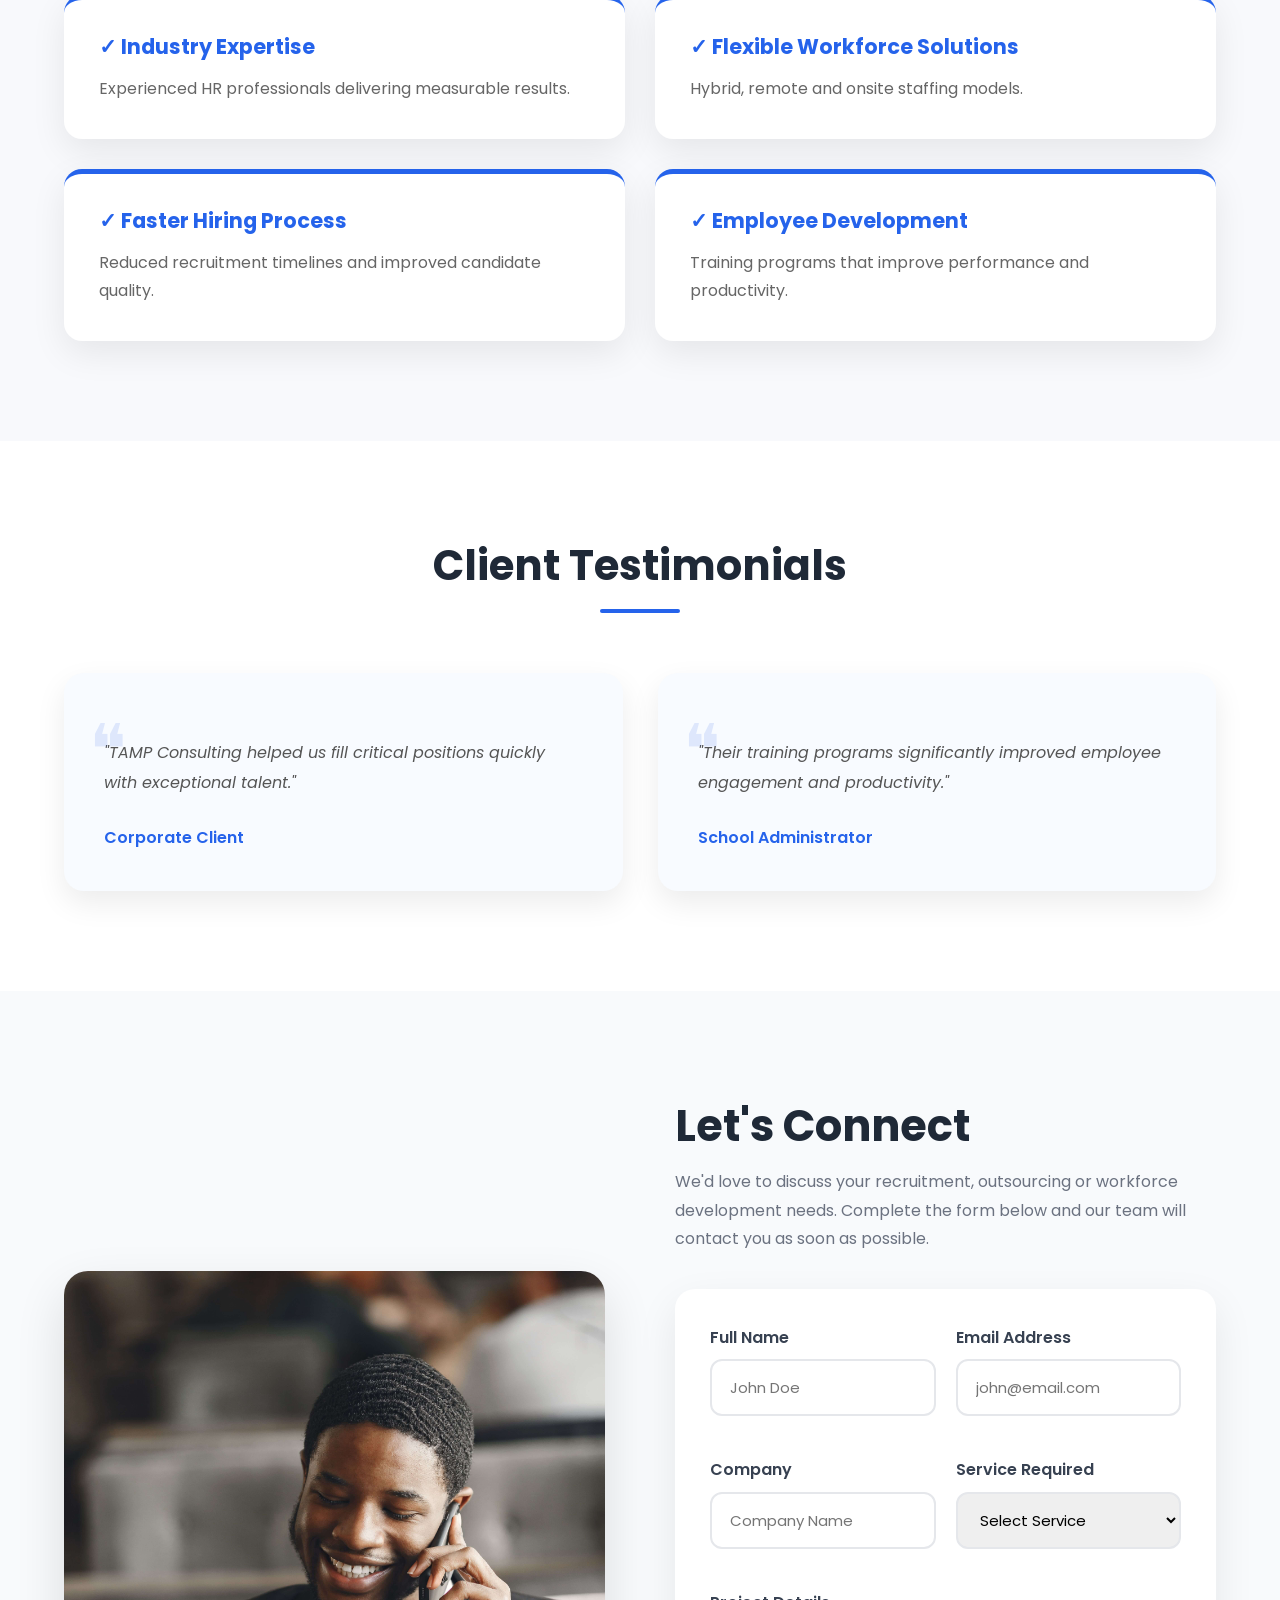
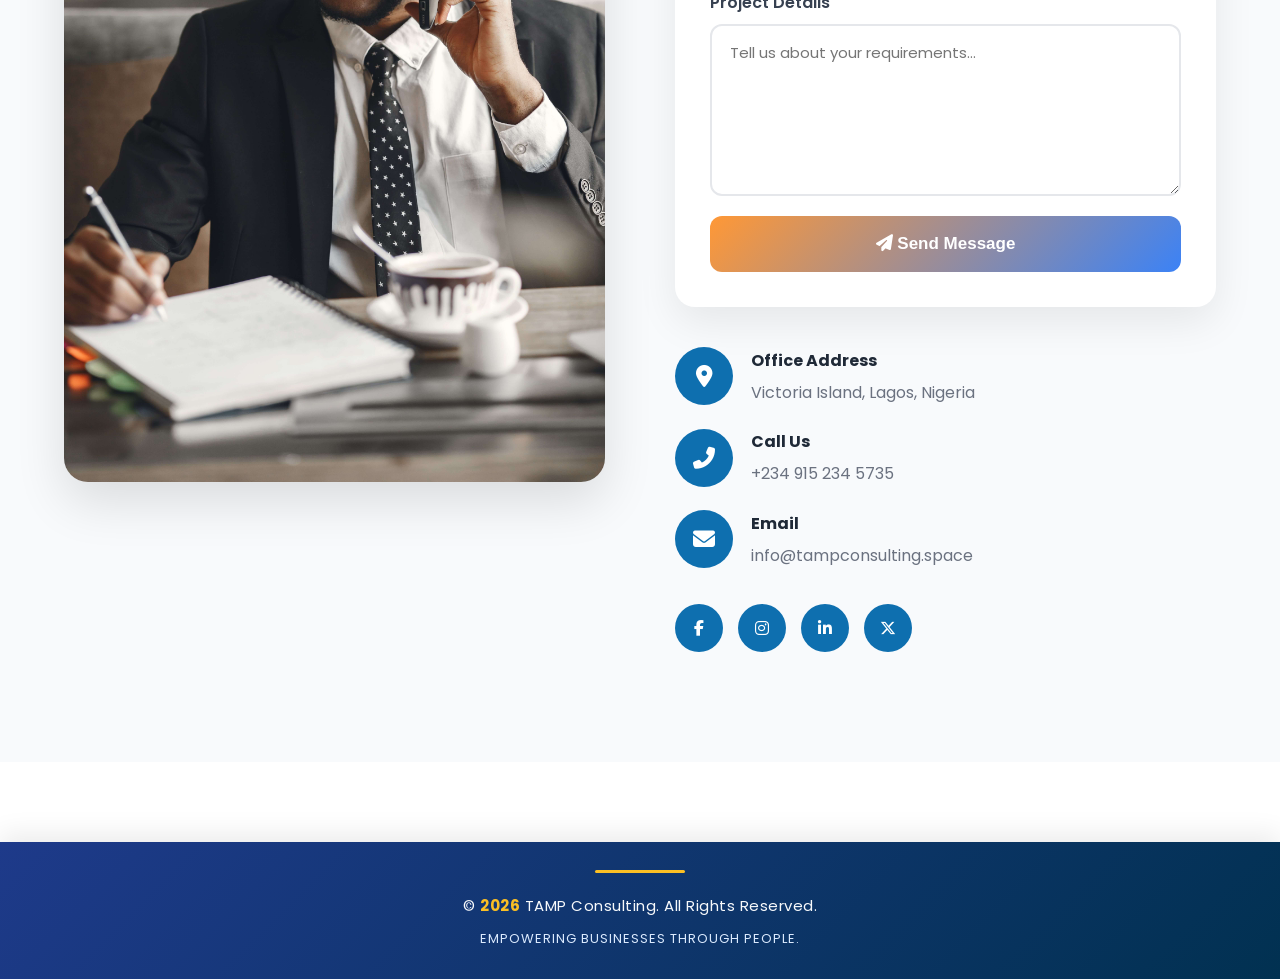
==== commit 511300f6: "Fix favicon path" ====
--- a/index.html
+++ b/index.html
@@ -77,9 +77,9 @@
 href="site.webmanifest">
 
     <!-- Favicon -->
-<link rel="icon" type="image/png" sizes="32x32" href="images/logo/favicon.png">
-<link rel="icon" type="image/png" sizes="16x16" href="images/logo/favicon.png">
-<link rel="apple-touch-icon" sizes="180x180" href="images/logo/favicon.png">
+<link rel="icon" type="image/png" sizes="32x32" href="images/favicon.png">
+<link rel="icon" type="image/png" sizes="16x16" href="images/favicon.png">
+<link rel="apple-touch-icon" sizes="180x180" href="images/favicon.png">
 
 <link rel="stylesheet"
 href="https://cdnjs.cloudflare.com/ajax/libs/font-awesome/6.7.2/css/all.min.css">
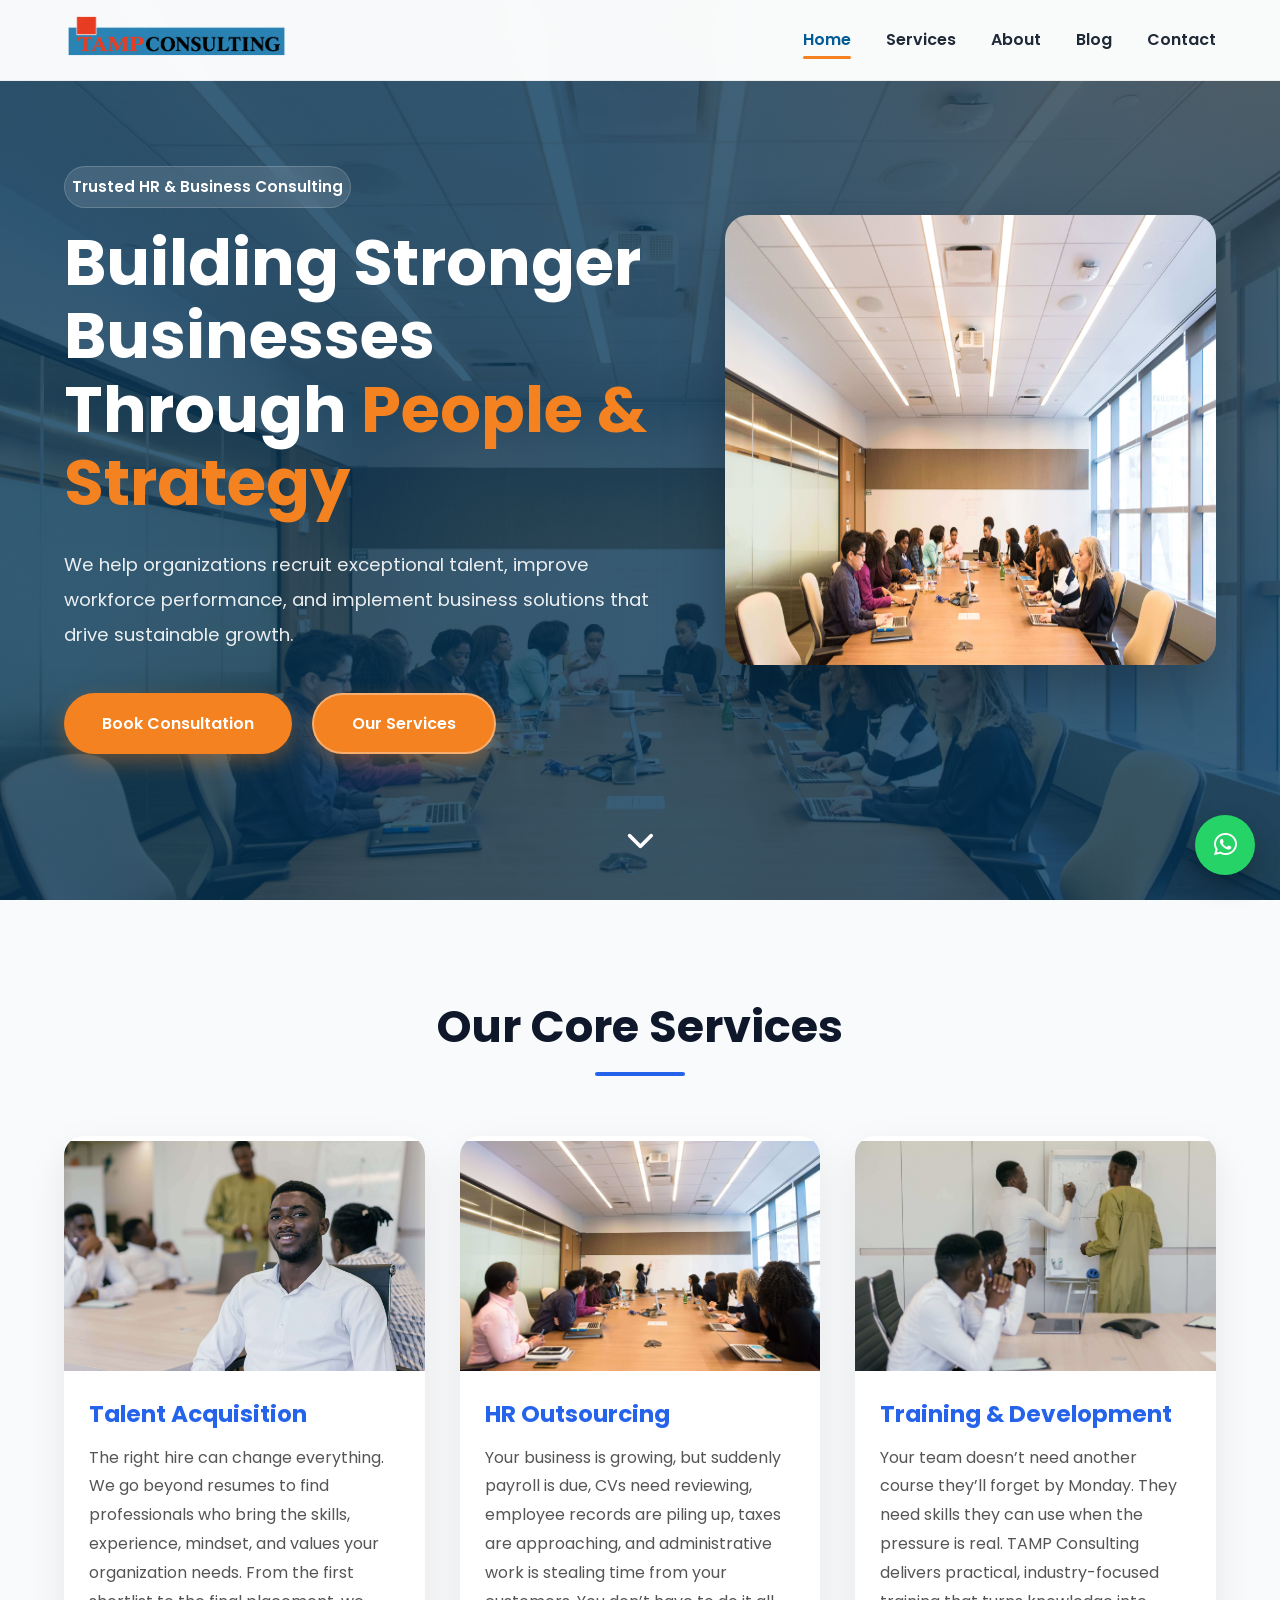
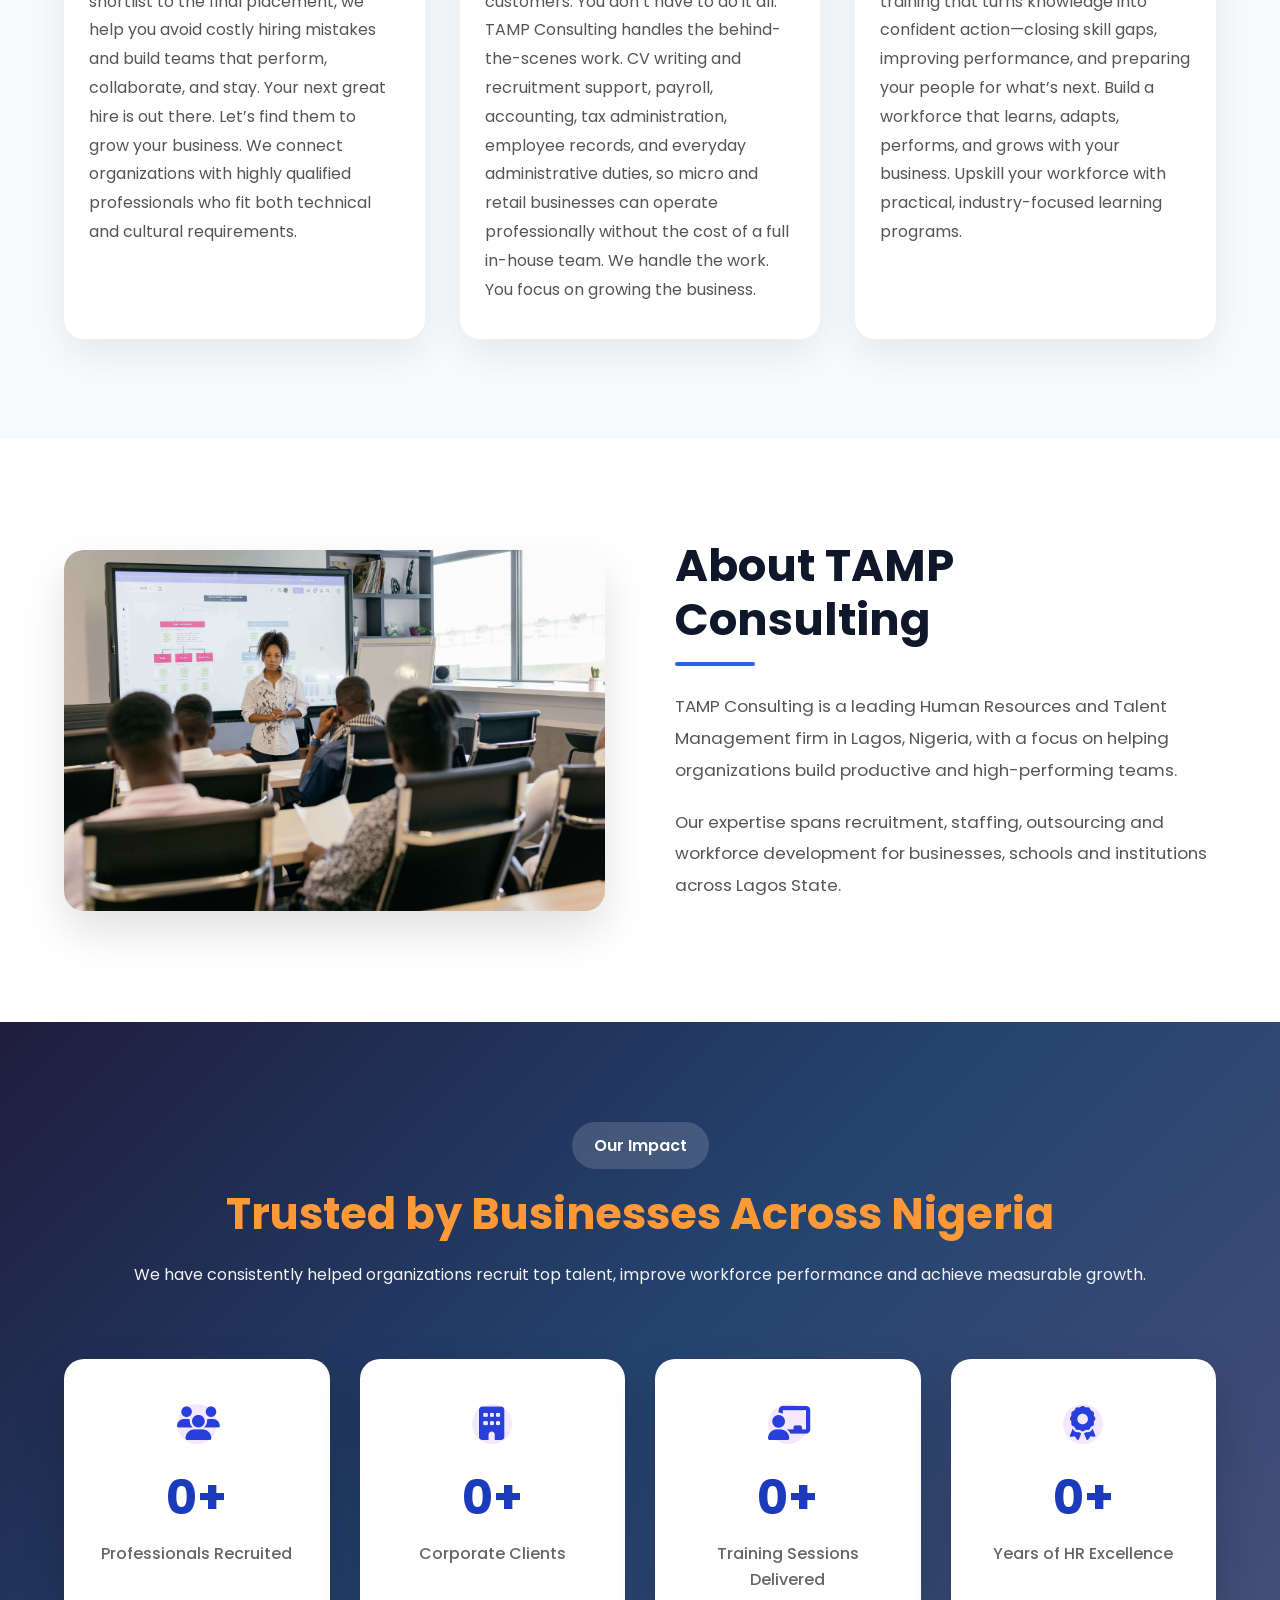
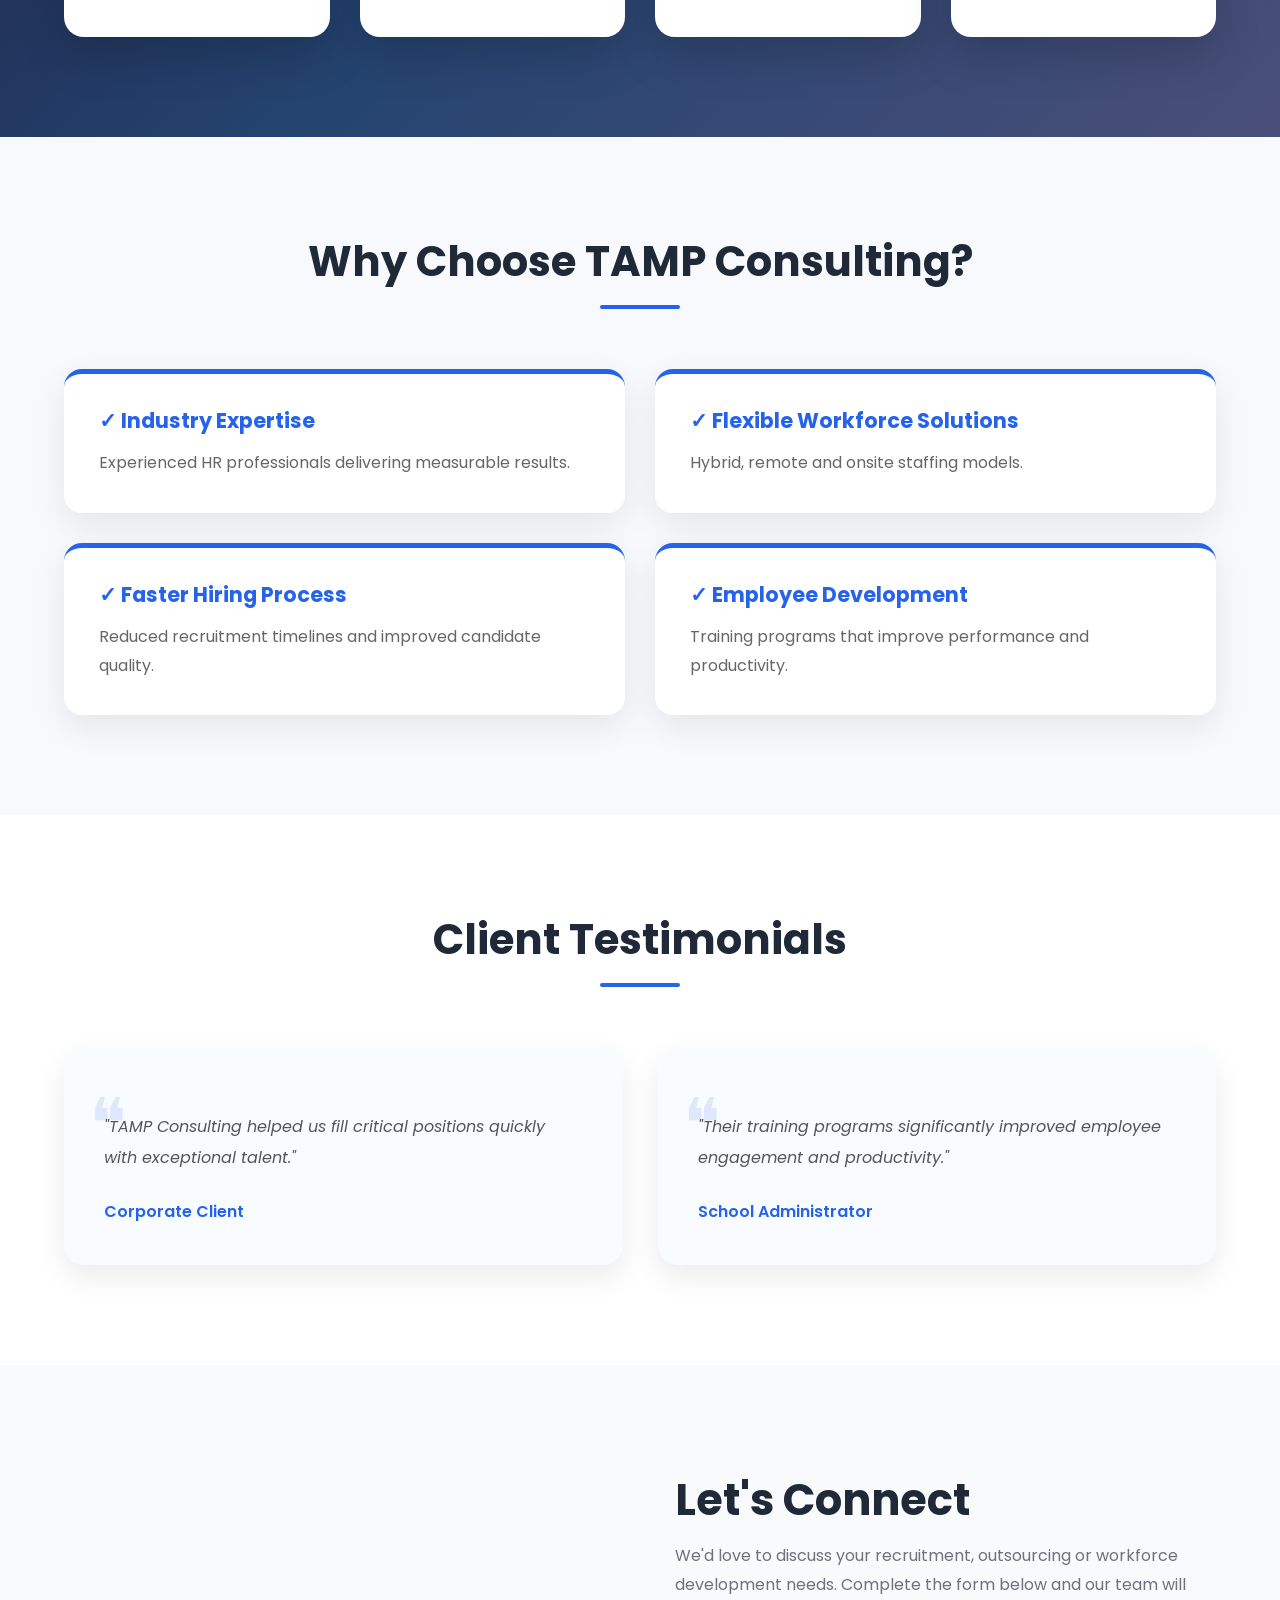
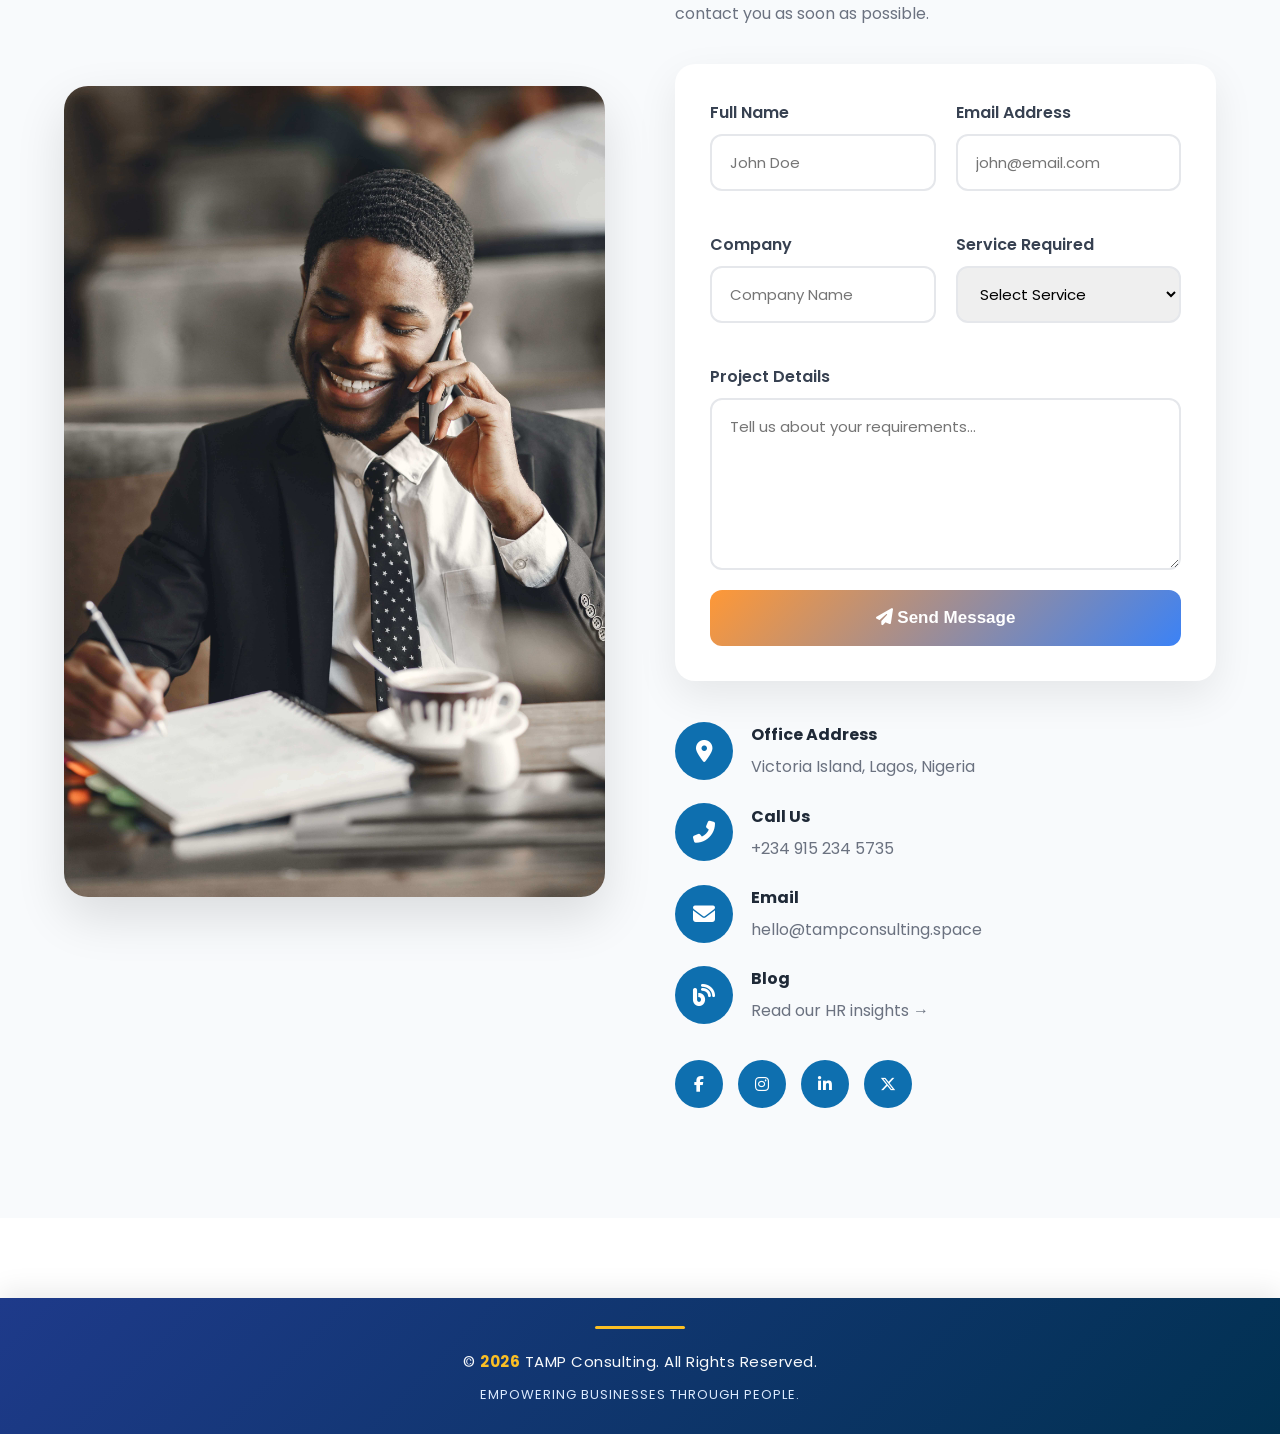
==== commit 9d04ee3b: "Complete TAMP Consulting website and establish security baseline" ====
--- a/index.html
+++ b/index.html
@@ -28,7 +28,7 @@
           content="TAMP CONSULTING | Recruitment .Outsourcing .Training/Development">
 
     <meta property="og:image"
-          content="https://tampconsulting.space/images/og-image.jpg">
+          content="https://tampconsulting.space/images/og-image.png">
 
     <meta property="og:type"
           content="website">
@@ -50,7 +50,7 @@
           content="TAMP CONSULTING | Recruitment .Outsourcing .Training/Development">
 
     <meta name="twitter:image"
-          content="images/og-image.jpg">
+          content="images/og-image.png">
 
 
     <!-- ===========================
@@ -99,6 +99,11 @@
 
 
 
+<style>
+  .logo a { display:inline-flex; align-items:center; }
+  .logo a img { width:225px; height:76px; max-width:100%; object-fit:contain; object-position:center; display:block; }
+  @media (max-width:760px) { .logo a img { width:190px; height:64px; } }
+</style>
 </head>
 
 <body>
@@ -109,8 +114,10 @@
     <div class="container nav">
 
         <div class="logo">
-            <img src="images/logo.png" alt="TAMP Consulting">
-            <h2>TAMP Consulting</h2>
+            <a href="/">
+                <img src="images/logo.png" alt="TAMP Consulting logo">
+           </a>
+        
         </div>
 
         <ul class="nav-links">
@@ -121,7 +128,11 @@
 
             <li><a href="#about">About</a></li>
 
+           <li><a href="blog.html">Blog</a></li>
+
             <li><a href="#contact">Contact</a></li>
+
+            
 
         </ul>
 
@@ -215,8 +226,13 @@
                         loading="lazy">
                 <h3>Talent Acquisition</h3>
                 <p>
-                    We connect organizations with highly
-                    qualified professionals who fit both
+                    The right hire can change everything. We go beyond resumes 
+                    to find professionals who bring the skills, experience, mindset, 
+                    and values your organization needs. From the first shortlist to the 
+                    final placement, we help you avoid costly hiring mistakes and 
+                    build teams that perform, collaborate, and stay. Your next great hire 
+                    is out there. Let’s find them to grow your business. 
+                    We connect organizations with highly qualified professionals who fit both
                     technical and cultural requirements.
                 </p>
             </div>
@@ -229,9 +245,17 @@
                         loading="lazy">
                 <h3>HR Outsourcing</h3>
                 <p>
-                    Streamline workforce management while
-                    reducing operational costs through our
-                    outsourcing solutions.
+                    Your business is growing, but suddenly payroll is due, 
+                    CVs need reviewing, employee records are piling up, 
+                    taxes are approaching, and administrative work is stealing time 
+                    from your customers. You don’t have to do it all.
+                    
+                    <br> TAMP Consulting handles the behind-the-scenes work.
+                    CV writing and recruitment support, payroll, accounting, tax administration,
+                    employee records, and everyday administrative duties, 
+                    so micro and retail businesses can operate professionally 
+                    without the cost of a full in-house team. We handle the work. 
+                    You focus on growing the business. </br>
                 </p>
             </div>
 
@@ -243,8 +267,13 @@
                           loading="lazy">
                 <h3>Training & Development</h3>
                 <p>
-                    Upskill your workforce with practical,
-                    industry-focused learning programs.
+                    Your team doesn’t need another course they’ll forget by Monday. 
+                    They need skills they can use when the pressure is real. 
+                    TAMP Consulting delivers practical, industry-focused training 
+                    that turns knowledge into confident action—closing skill gaps, 
+                    improving performance, and preparing your people for what’s next. 
+                    Build a workforce that learns, adapts, performs, and grows with your business.
+                    Upskill your workforce with practical, industry-focused learning programs.
                 </p>
             </div>
 
@@ -472,7 +501,7 @@
                     <input
                         type="hidden"
                         name="access_key"
-                        value="21ba3191-e405-4565-b107-a631ae47548b">
+                        value="d3d05467-2c96-496f-b85d-31e59aa114d7">
 
                     <input
                         type="hidden"
@@ -625,15 +654,28 @@
 
                         <h4>Email</h4>
 
-                        <a href="mailto:info@tampconsulting.space">
-                            info@tampconsulting.space
+                        <a href="mailto:hello@tampconsulting.space">
+                            hello@tampconsulting.space
                         </a>
 
                     </div>
 
                 </div>
 
-            </div>
+                 <div class="contact-item">
+    <div class="contact-icon">
+        <i class="fas fa-blog"></i>
+    </div>
+
+    <div class="contact-text">
+        <h4>Blog</h4>
+
+       <a href="blog.html">
+            Read our HR insights →
+        </a>
+    </div>
+</div>
+                 
 
             <!-- Social Icons -->
 
@@ -649,7 +691,7 @@
                 rel="noopener">
                     <i class="fab fa-instagram"></i></a>
 
-                <a href="https://linkedin.com/tampconsulting"
+                <a href="https://linkedin.com/company/tampconsulting"
                 target="_blank"
                 rel="noopener">
                     <i class="fab fa-linkedin-in"></i></a>
@@ -710,10 +752,7 @@
 
     <div class="footer-divider"></div>
 
-    <p>
-        © <span id="currentYear"></span>
-        TAMP Consulting. All Rights Reserved.
-    </p>
+    <p>© <span id="currentYear"></span> TAMP Consulting. All Rights Reserved.</p>
 
     <small>
         Empowering Businesses Through People.
--- a/css/hero.css
+++ b/css/hero.css
@@ -105,7 +105,9 @@
 
     color:#ffffff;
 
-    padding:10px 22px;
+    padding:7px;
+
+    margin-top: 40px;
 
     border-radius:40px;
 
@@ -113,7 +115,7 @@
 
     font-weight:600;
 
-    margin-bottom:28px;
+    margin-bottom:18px;
 
 }
 
--- a/css/services.css
+++ b/css/services.css
@@ -78,12 +78,14 @@
 
     overflow:hidden;
 
-    text-align:center;
+    text-align:left;
 
     box-shadow:0 15px 40px rgba(0,0,0,.08);
 
     transition:all .35s ease;
 
+    font-size: .98rem;
+
 }
 
 .card:hover{
--- a/css/navbar.css
+++ b/css/navbar.css
@@ -32,15 +32,6 @@
 
 }
 
-.logo h2{
-
-    font-size:1.4rem;
-
-    color:var(--primary);
-
-    margin:0;
-
-}
 
 /* Navigation Menu */
 
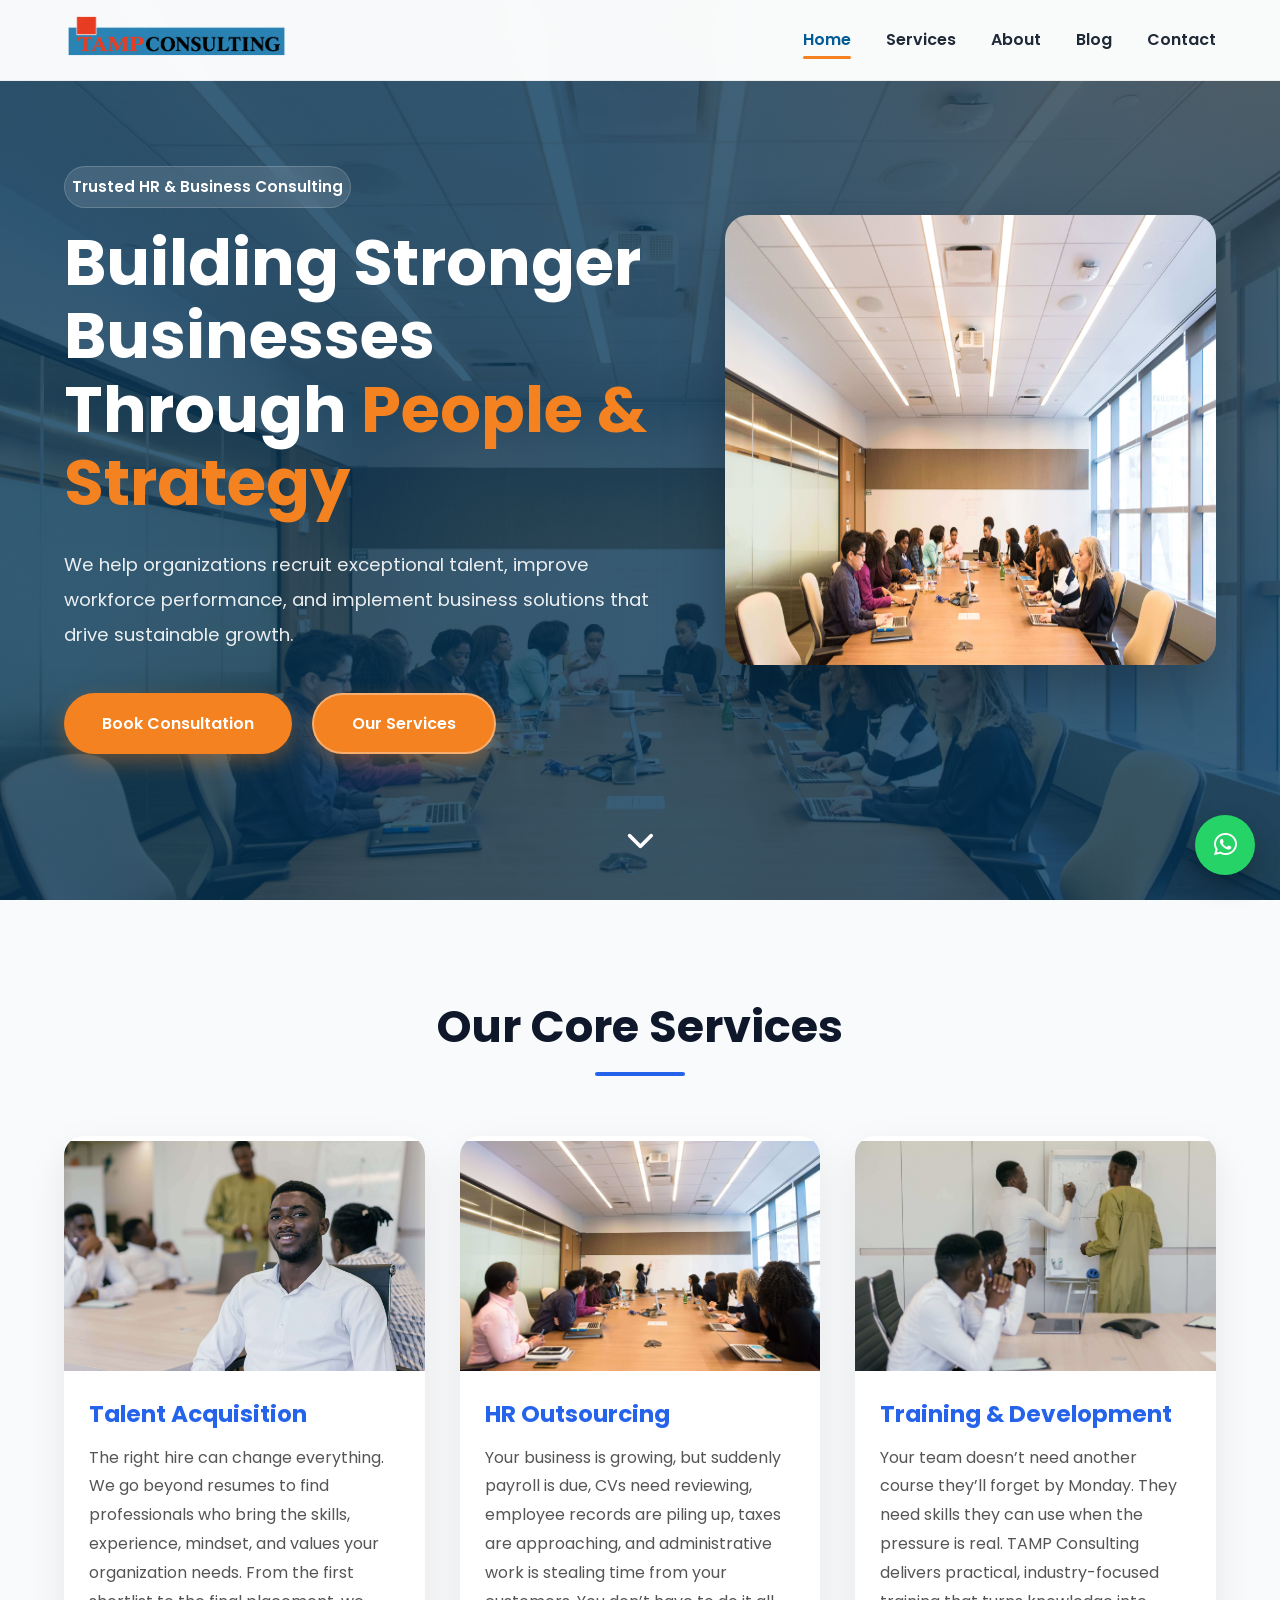
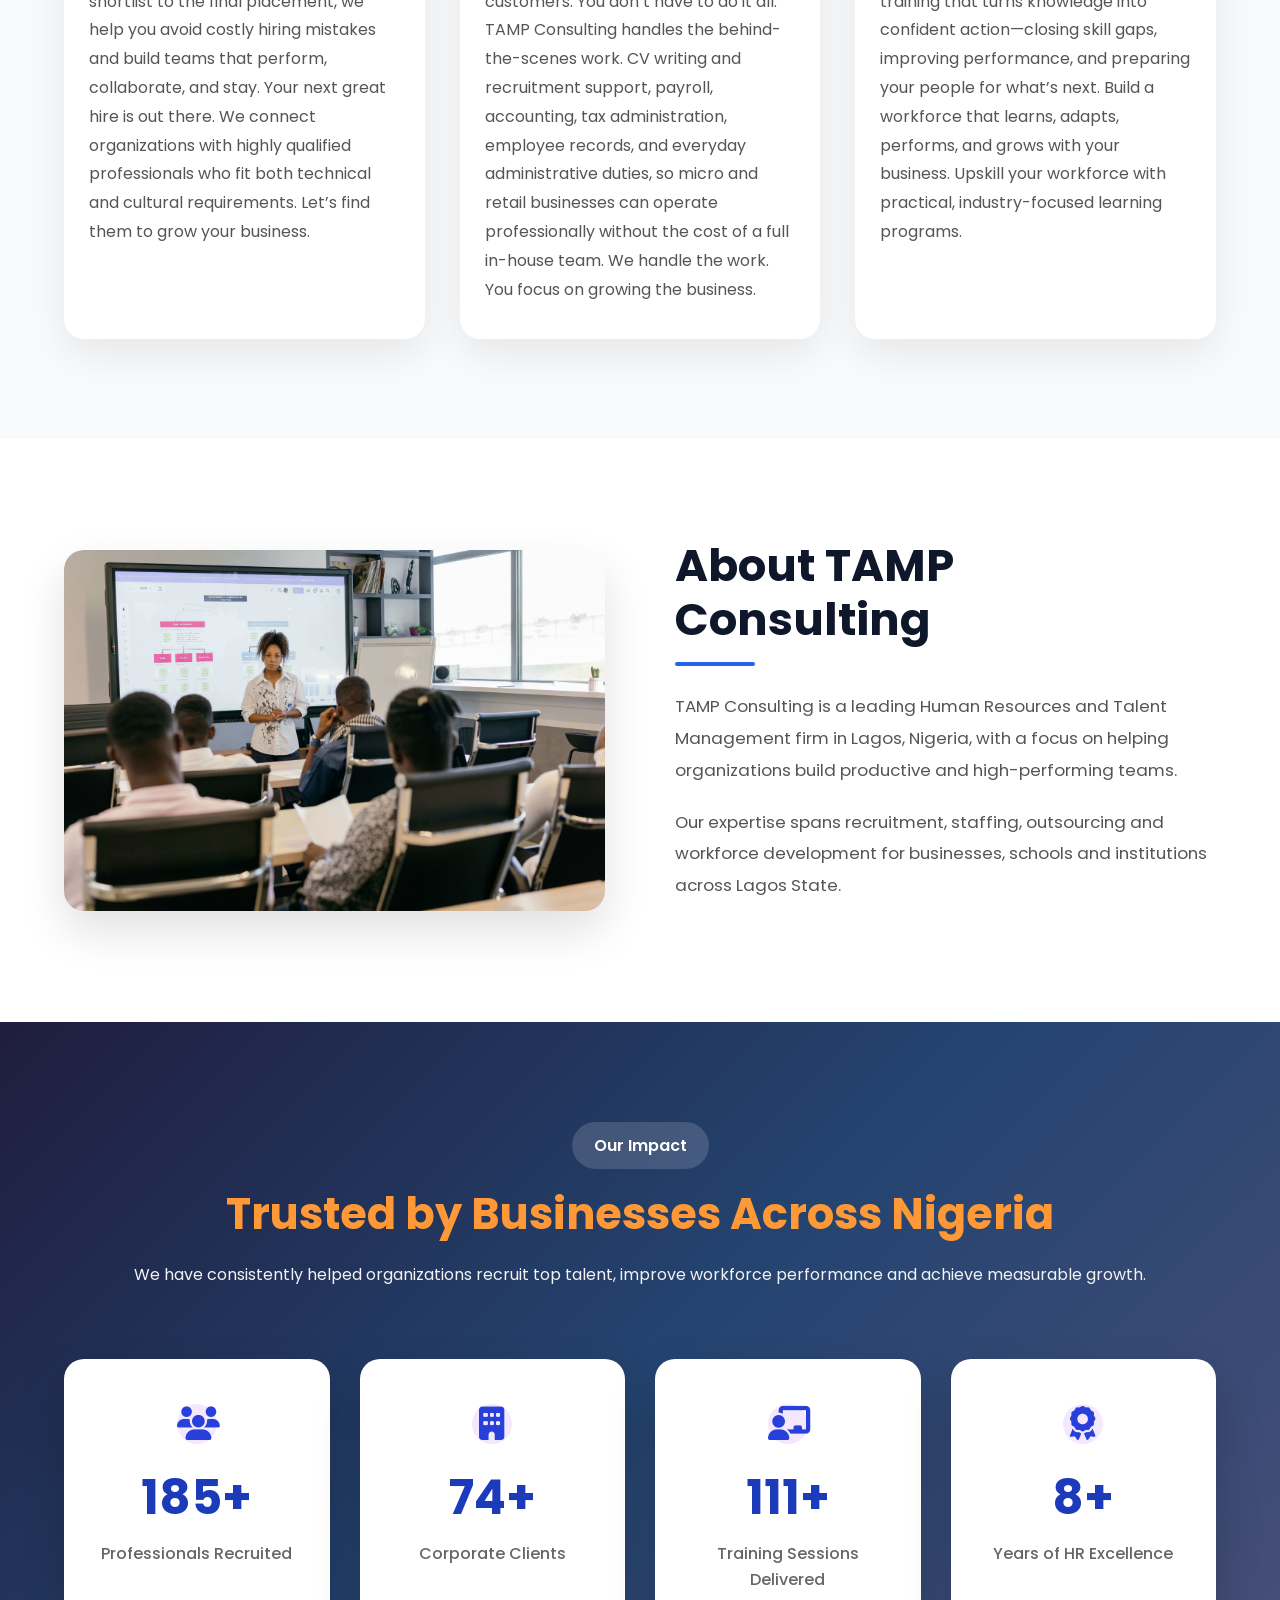
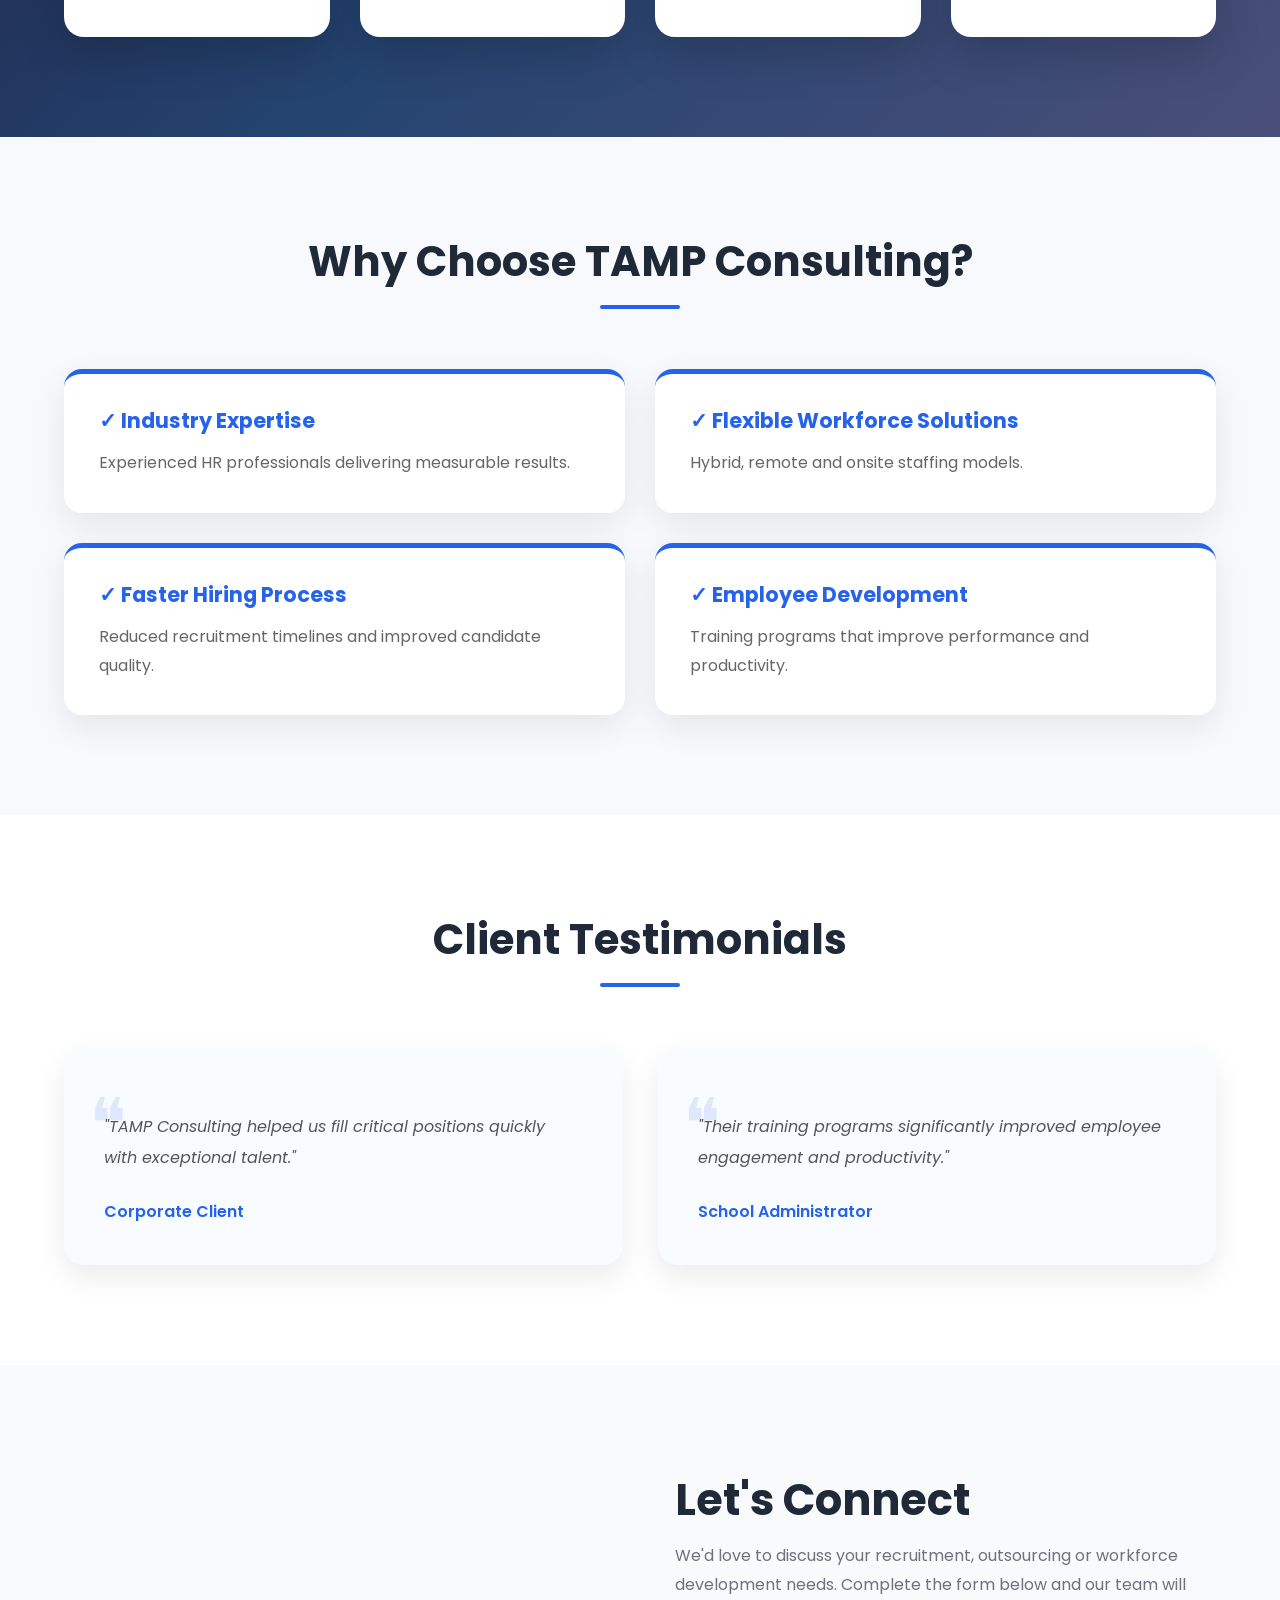
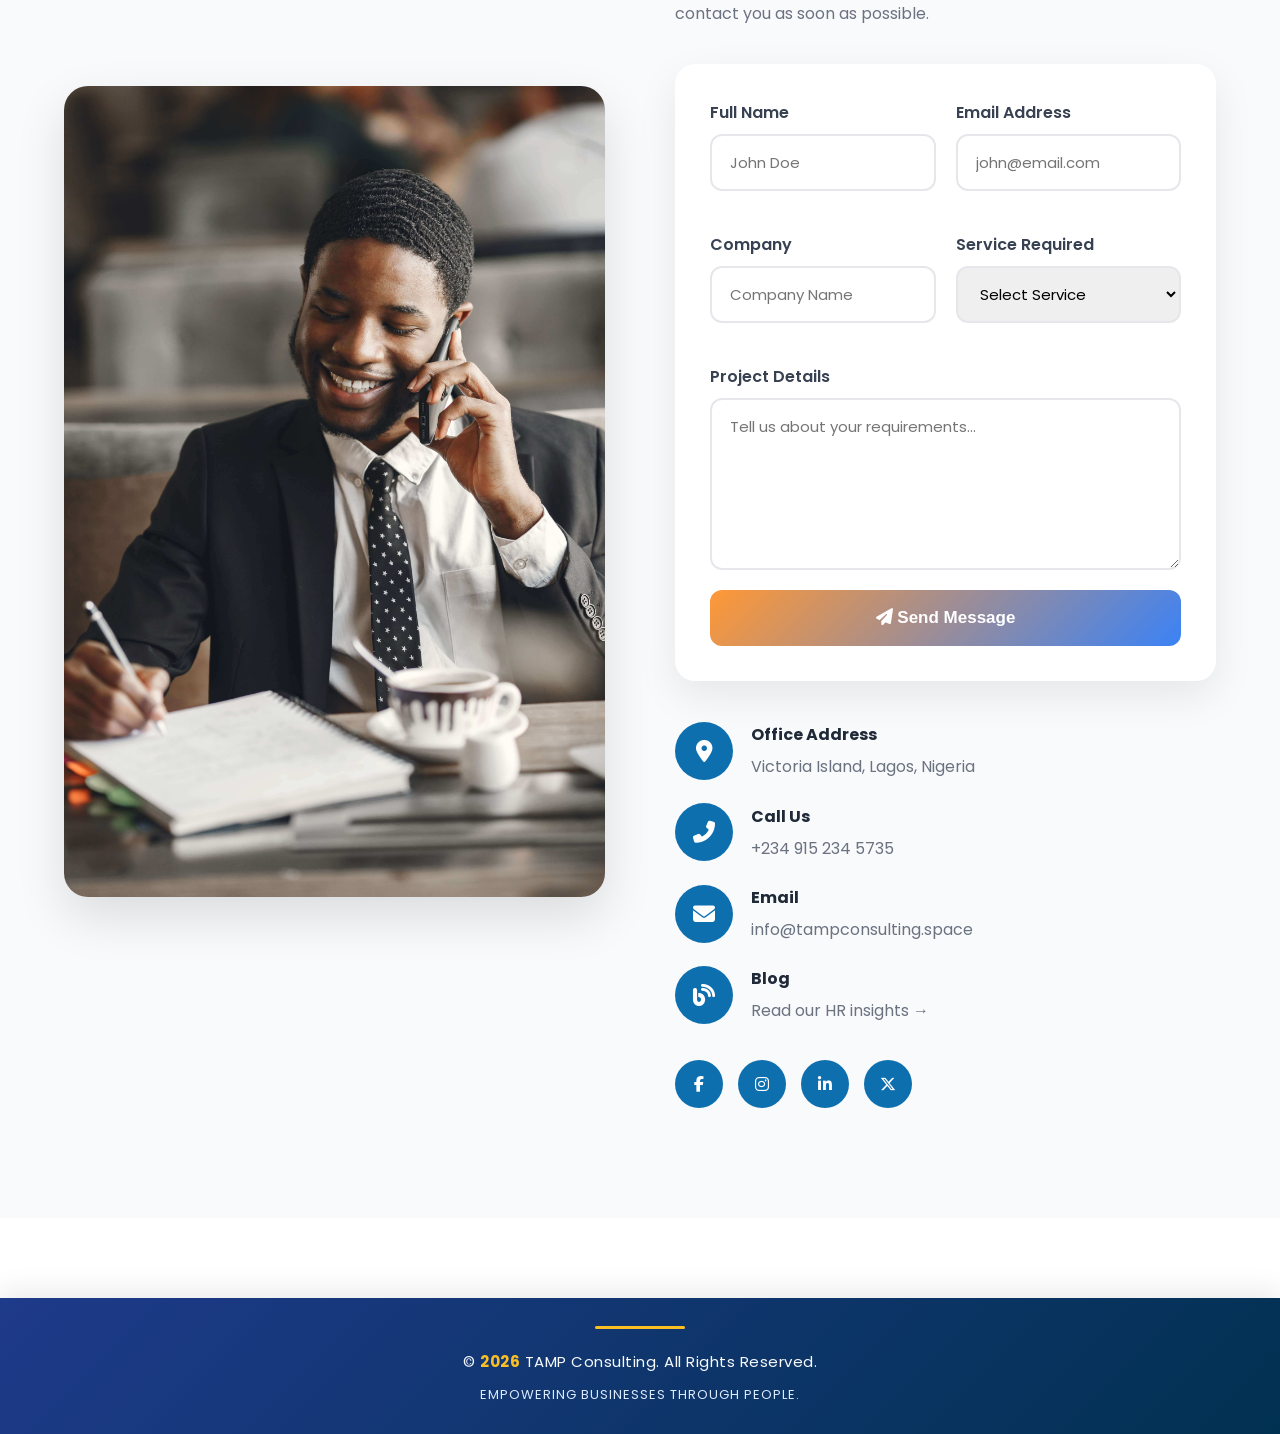
==== commit 4ec0c3f0: "security: harden nginx container and CI pipeline" ====
--- a/index.html
+++ b/index.html
@@ -4,11 +4,10 @@
 <head>
 <meta charset="UTF-8">
 <meta name="viewport" content="width=device-width, initial-scale=1.0">
-<title>TAMP Consulting | Human Resource Development Firm in Lagos</title>
 
 
  <!-- Primary SEO -->
-    <title>TAMP Consulting is a human resource development company in Lagos</title>
+    <title>TAMP Consulting | Human Resource Development Company in Lagos</title>
 
     <meta name="description"
           content="TAMP Consulting is a human resource establishment in Ikeja, victoria Island, Lagos, Nigeria, offering recruitment, outsourcing, training and development for you staff or workforce.">
@@ -120,7 +119,7 @@
         
         </div>
 
-        <ul class="nav-links">
+        <ul class="nav-links" id="primary-navigation">
 
             <li><a href="#home" class="active">Home</a></li>
 
@@ -136,9 +135,16 @@
 
         </ul>
 
-        <div class="menu-toggle">
-            <i class="fas fa-bars"></i>
-        </div>
+       <button
+    class="menu-toggle"
+    type="button"
+    aria-label="Open navigation menu"
+    aria-expanded="false"
+    aria-controls="primary-navigation">
+
+    <i class="fas fa-bars"></i>
+
+</button>
 
     </div>
 
@@ -231,9 +237,8 @@
                     and values your organization needs. From the first shortlist to the 
                     final placement, we help you avoid costly hiring mistakes and 
                     build teams that perform, collaborate, and stay. Your next great hire 
-                    is out there. Let’s find them to grow your business. 
-                    We connect organizations with highly qualified professionals who fit both
-                    technical and cultural requirements.
+                    is out there. We connect organizations with highly qualified professionals who fit both
+                    technical and cultural requirements. Let’s find them to grow your business. 
                 </p>
             </div>
 
@@ -654,8 +659,8 @@
 
                         <h4>Email</h4>
 
-                        <a href="mailto:hello@tampconsulting.space">
-                            hello@tampconsulting.space
+                        <a href="mailto:info@tampconsulting.space">
+                            info@tampconsulting.space
                         </a>
 
                     </div>
--- a/css/navbar.css
+++ b/css/navbar.css
@@ -1,110 +1,79 @@
+
 /*====================================================
 NAVIGATION
 =====================================================*/
 
-.nav{
-
-    height:80px;
-
-    display:flex;
-
-    align-items:center;
-
-    justify-content:space-between;
-
+.nav {
+    height: 80px;
+    display: flex;
+    align-items: center;
+    justify-content: space-between;
 }
 
 /* Logo */
 
-.logo{
-
-    display:flex;
-
-    align-items:center;
-
-    gap:12px;
-
+.logo {
+    display: flex;
+    align-items: center;
+    gap: 12px;
 }
 
-.logo img{
-
-    width:55px;
-
+.logo img {
+    width: 55px;
 }
 
 
-/* Navigation Menu */
+/*====================================================
+DESKTOP NAVIGATION
+=====================================================*/
 
-.nav-links{
-
-    display:flex;
-
-    align-items:center;
-
-    gap:35px;
-
+.nav-links {
+    display: flex;
+    align-items: center;
+    gap: 35px;
+    margin: 0;
+    padding: 0;
+    list-style: none;
 }
 
-.nav-links a{
-
-    color:var(--dark);
-
-    font-weight:600;
-
-    position:relative;
-
-    transition:.3s;
-
+.nav-links a {
+    color: var(--dark);
+    font-weight: 600;
+    position: relative;
+    transition: .3s;
+    text-decoration: none;
 }
 
 /* Underline Animation */
 
-.nav-links a::after{
-
-    content:"";
-
-    position:absolute;
-
-    left:0;
-
-    bottom:-8px;
-
-    width:0;
-
-    height:3px;
-
-    background:var(--secondary);
-
-    border-radius:20px;
-
-    transition:.35s;
-
+.nav-links a::after {
+    content: "";
+    position: absolute;
+    left: 0;
+    bottom: -8px;
+    width: 0;
+    height: 3px;
+    background: var(--secondary);
+    border-radius: 20px;
+    transition: .35s;
 }
 
-.nav-links a:hover{
-
-    color:var(--primary);
-
+.nav-links a:hover {
+    color: var(--primary);
 }
 
-.nav-links a:hover::after{
-
-    width:100%;
-
+.nav-links a:hover::after {
+    width: 100%;
 }
 
 /* Active Link */
 
-.nav-links a.active{
-
-    color:var(--primary);
-
+.nav-links a.active {
+    color: var(--primary);
 }
 
-.nav-links a.active::after{
-
-    width:100%;
-
+.nav-links a.active::after {
+    width: 100%;
 }
 
 
@@ -112,56 +81,83 @@
 HAMBURGER MENU
 =====================================================*/
 
-.menu-toggle{
-
-    display:none;
-
-    cursor:pointer;
-
-    font-size:1.7rem;
-
-    color:var(--primary);
-
+.menu-toggle {
+    display: none;
+    cursor: pointer;
+    font-size: 1.7rem;
+    color: var(--primary);
+    z-index: 1100;
+    width: 44px;
+    height: 44px;
+    align-items: center;
+    justify-content: center;
 }
 
-@media(max-width:768px){
 
-.menu-toggle{
+/*====================================================
+MOBILE NAVIGATION
+=====================================================*/
 
-    display:block;
+@media (max-width: 768px) {
 
-}
+    .menu-toggle {
+        display: flex;
+    }
 
-.nav-links{
+    .nav-links {
+        position: absolute;
 
-    position:absolute;
+        top: 80px;
+        left: 0;
 
-    top:80px;
+        width: 100%;
 
-    left:0;
+        background: rgba(255, 255, 255, .98);
+        backdrop-filter: blur(10px);
 
-    width:100%;
+        display: none;
 
-    background:white;
+        flex-direction: column;
+        align-items: stretch;
 
-    display:flex;
+        gap: 0;
 
-    flex-direction:column;
+        padding: 15px 25px 25px;
 
-    padding:30px;
+        box-shadow: 0 12px 30px rgba(0, 0, 0, .10);
 
-    gap:20px;
+        border-top: 1px solid rgba(0, 0, 0, .05);
 
-    box-shadow:var(--shadow);
+        z-index: 1050;
+    }
 
-    display:none;
+    /* OPEN MENU */
 
-}
+    .nav-links.show {
+        display: flex;
+    }
 
-.nav-links.show{
+    .nav-links li {
+        width: 100%;
+    }
 
-    display:flex;
+    .nav-links a {
+        display: block;
+        width: 100%;
 
-}
+        padding: 15px 5px;
+
+        font-size: 1rem;
+    }
+
+    /* Remove desktop underline animation on mobile */
+
+    .nav-links a::after {
+        display: none;
+    }
+
+    .nav-links a.active {
+        color: var(--primary);
+    }
 
 }
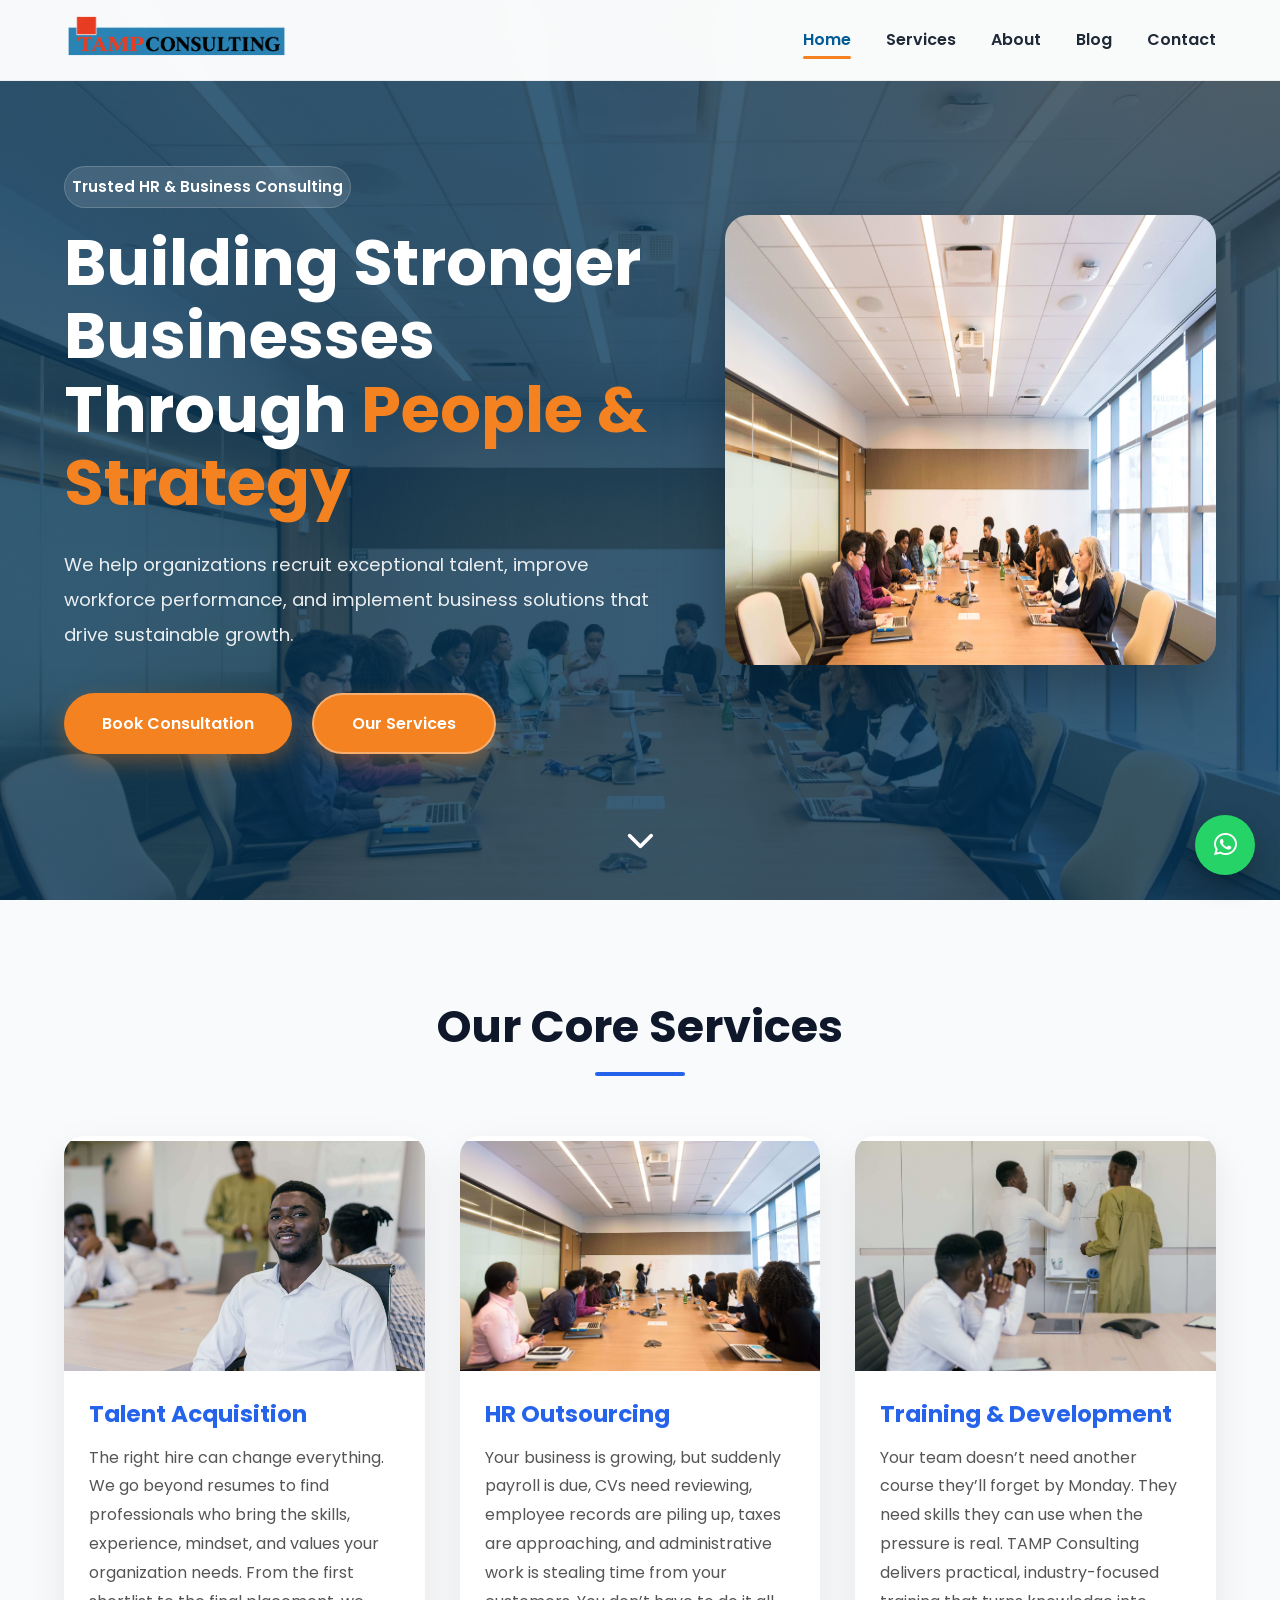
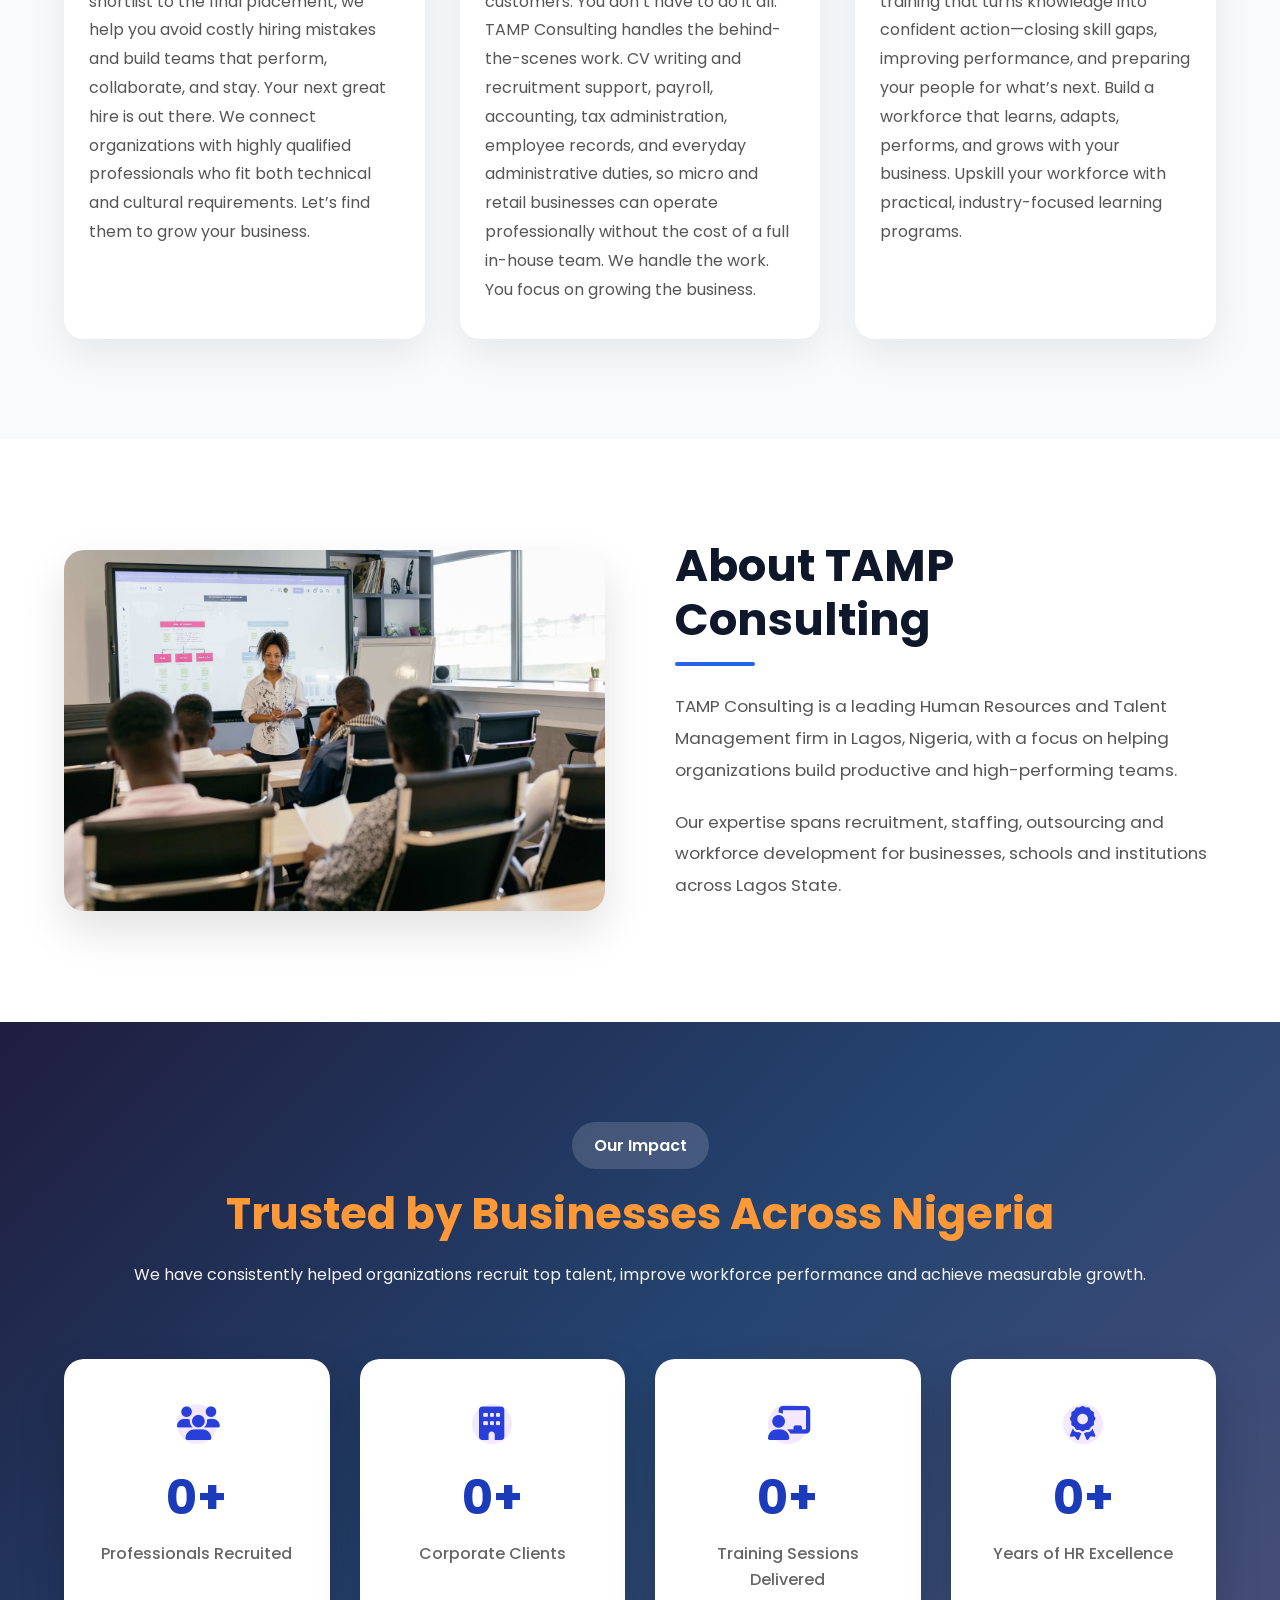
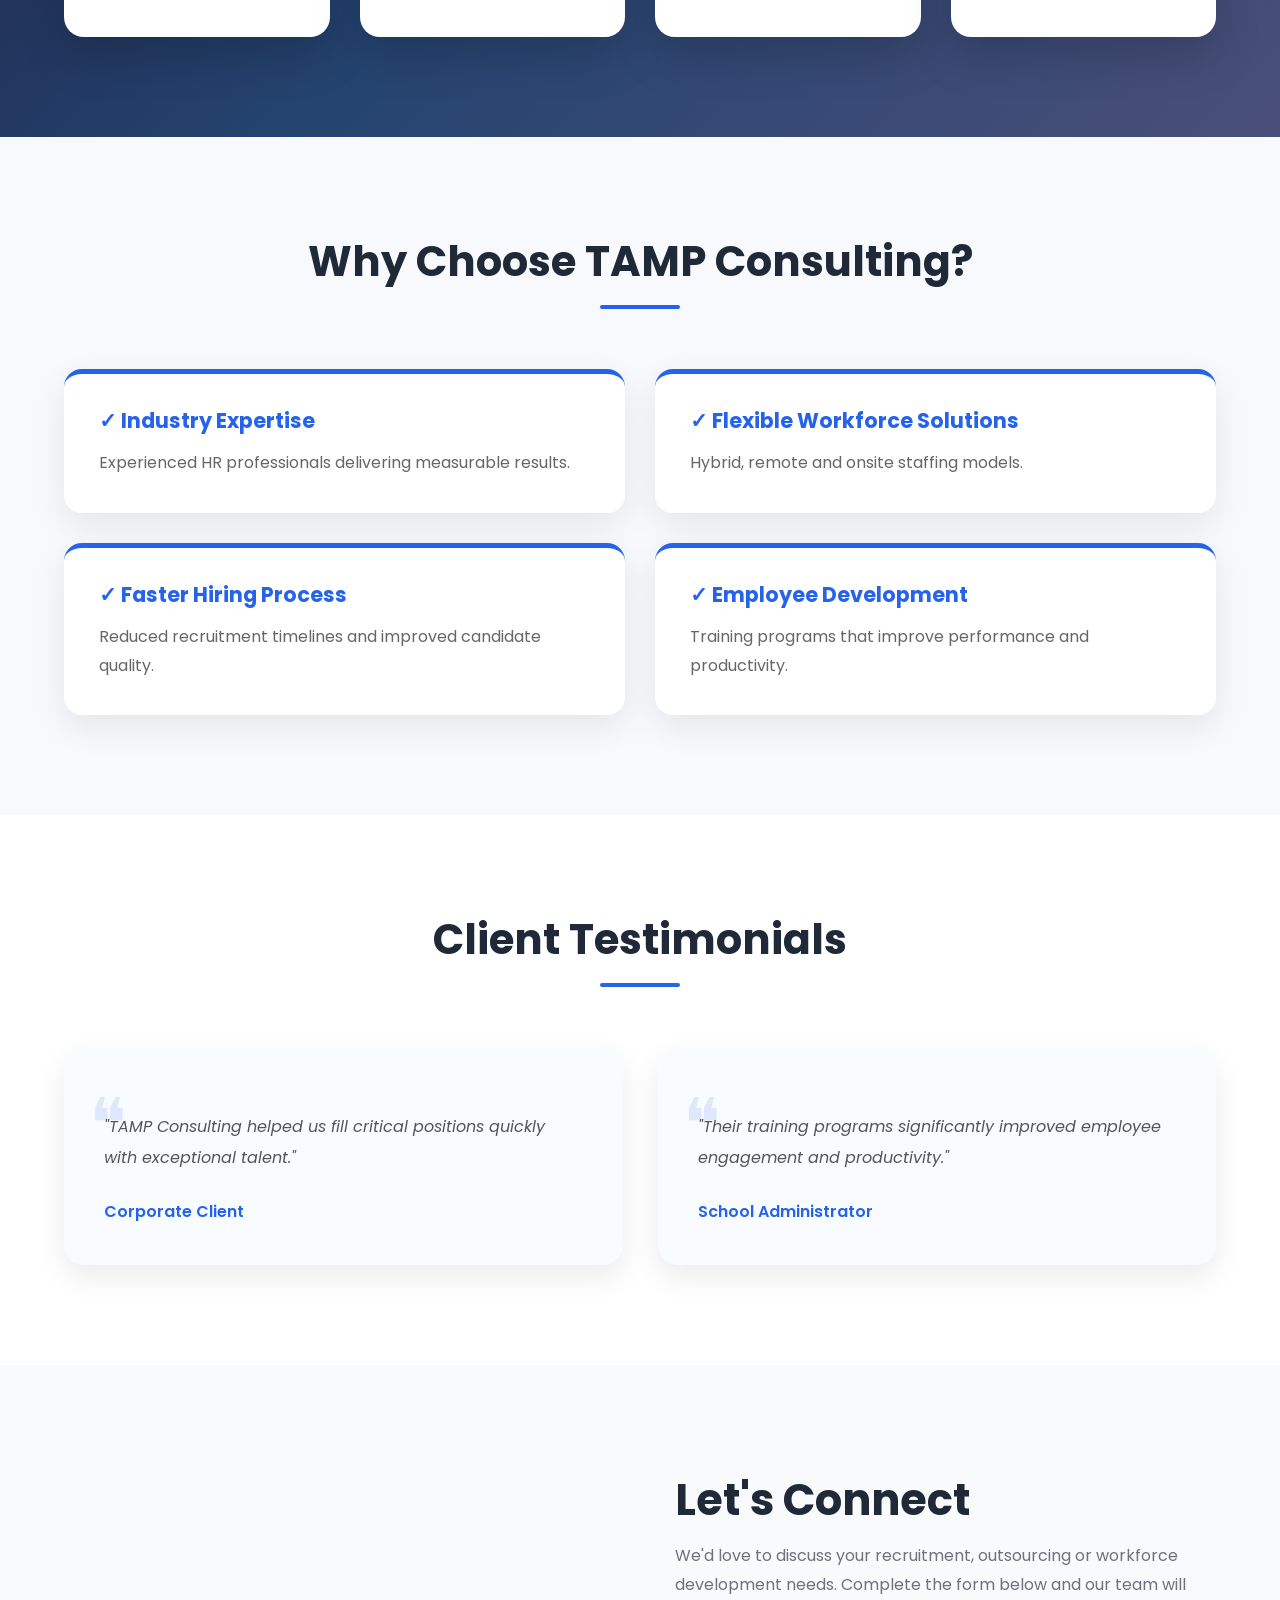
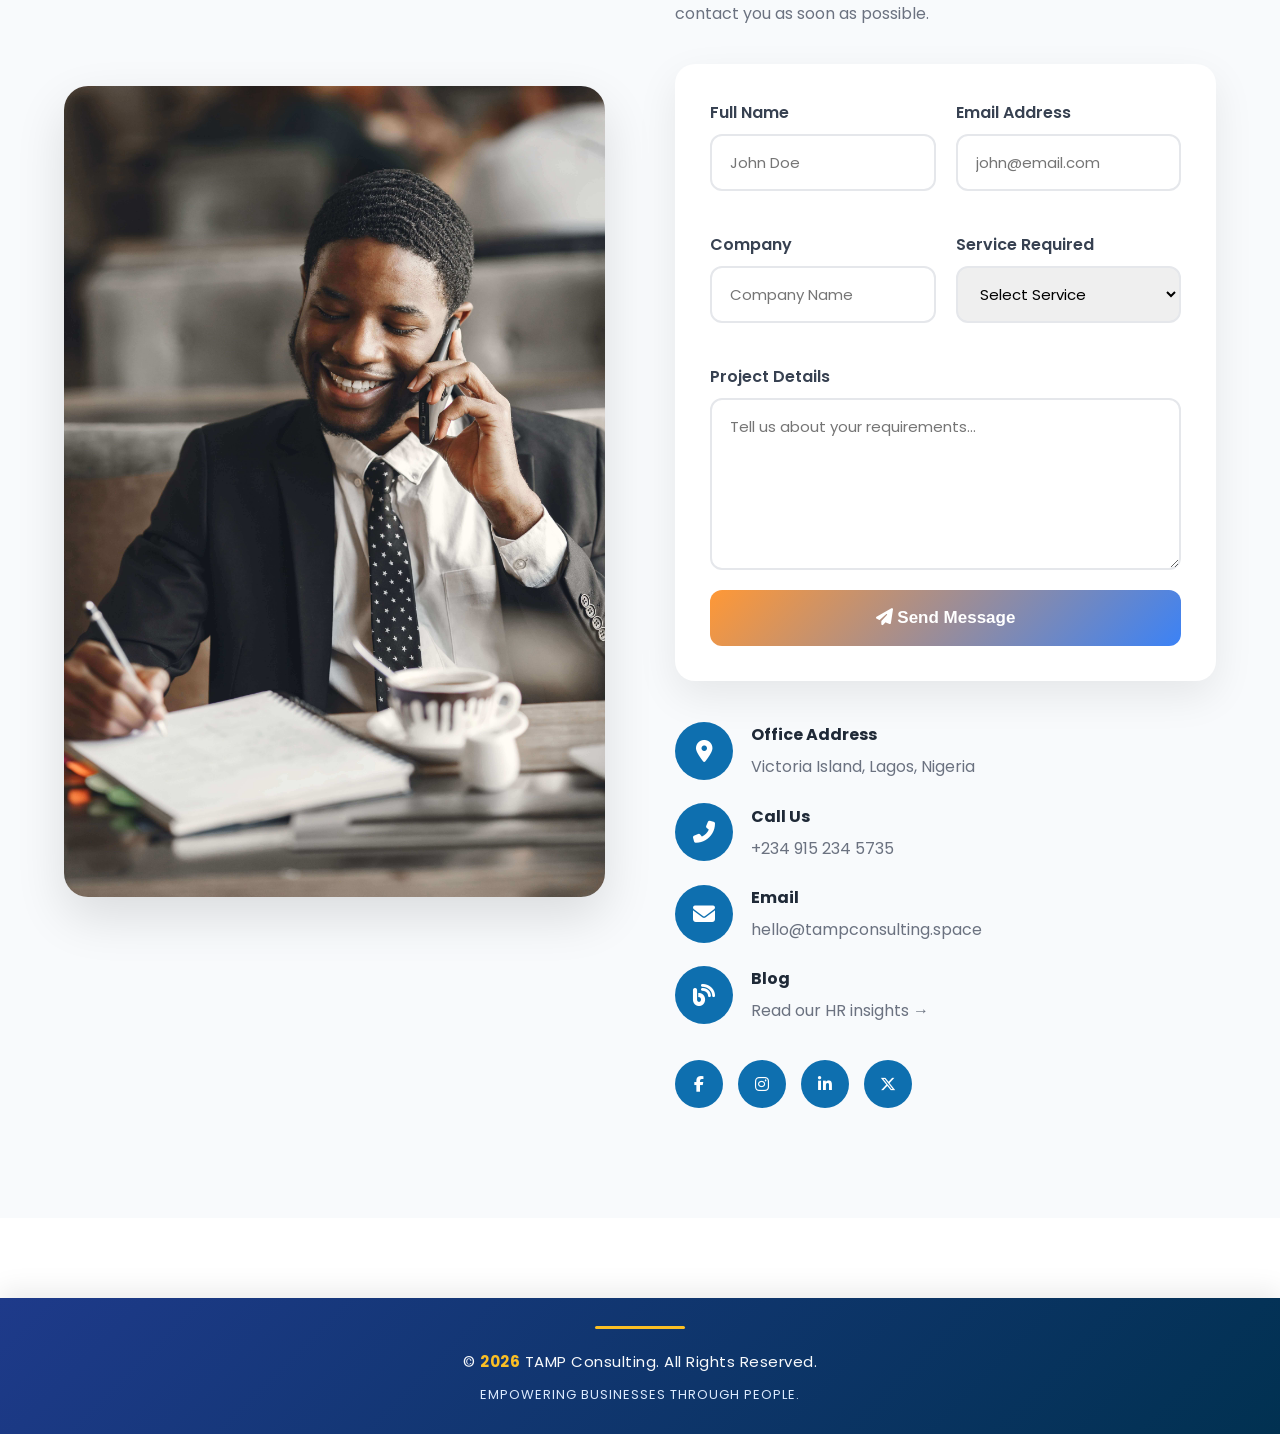
==== commit 6eb7410c: "content: update consulting contact email" ====
--- a/index.html
+++ b/index.html
@@ -659,8 +659,8 @@
 
                         <h4>Email</h4>
 
-                        <a href="mailto:info@tampconsulting.space">
-                            info@tampconsulting.space
+                        <a href="mailto:hello@tampconsulting.space">
+                            hello@tampconsulting.space
                         </a>
 
                     </div>
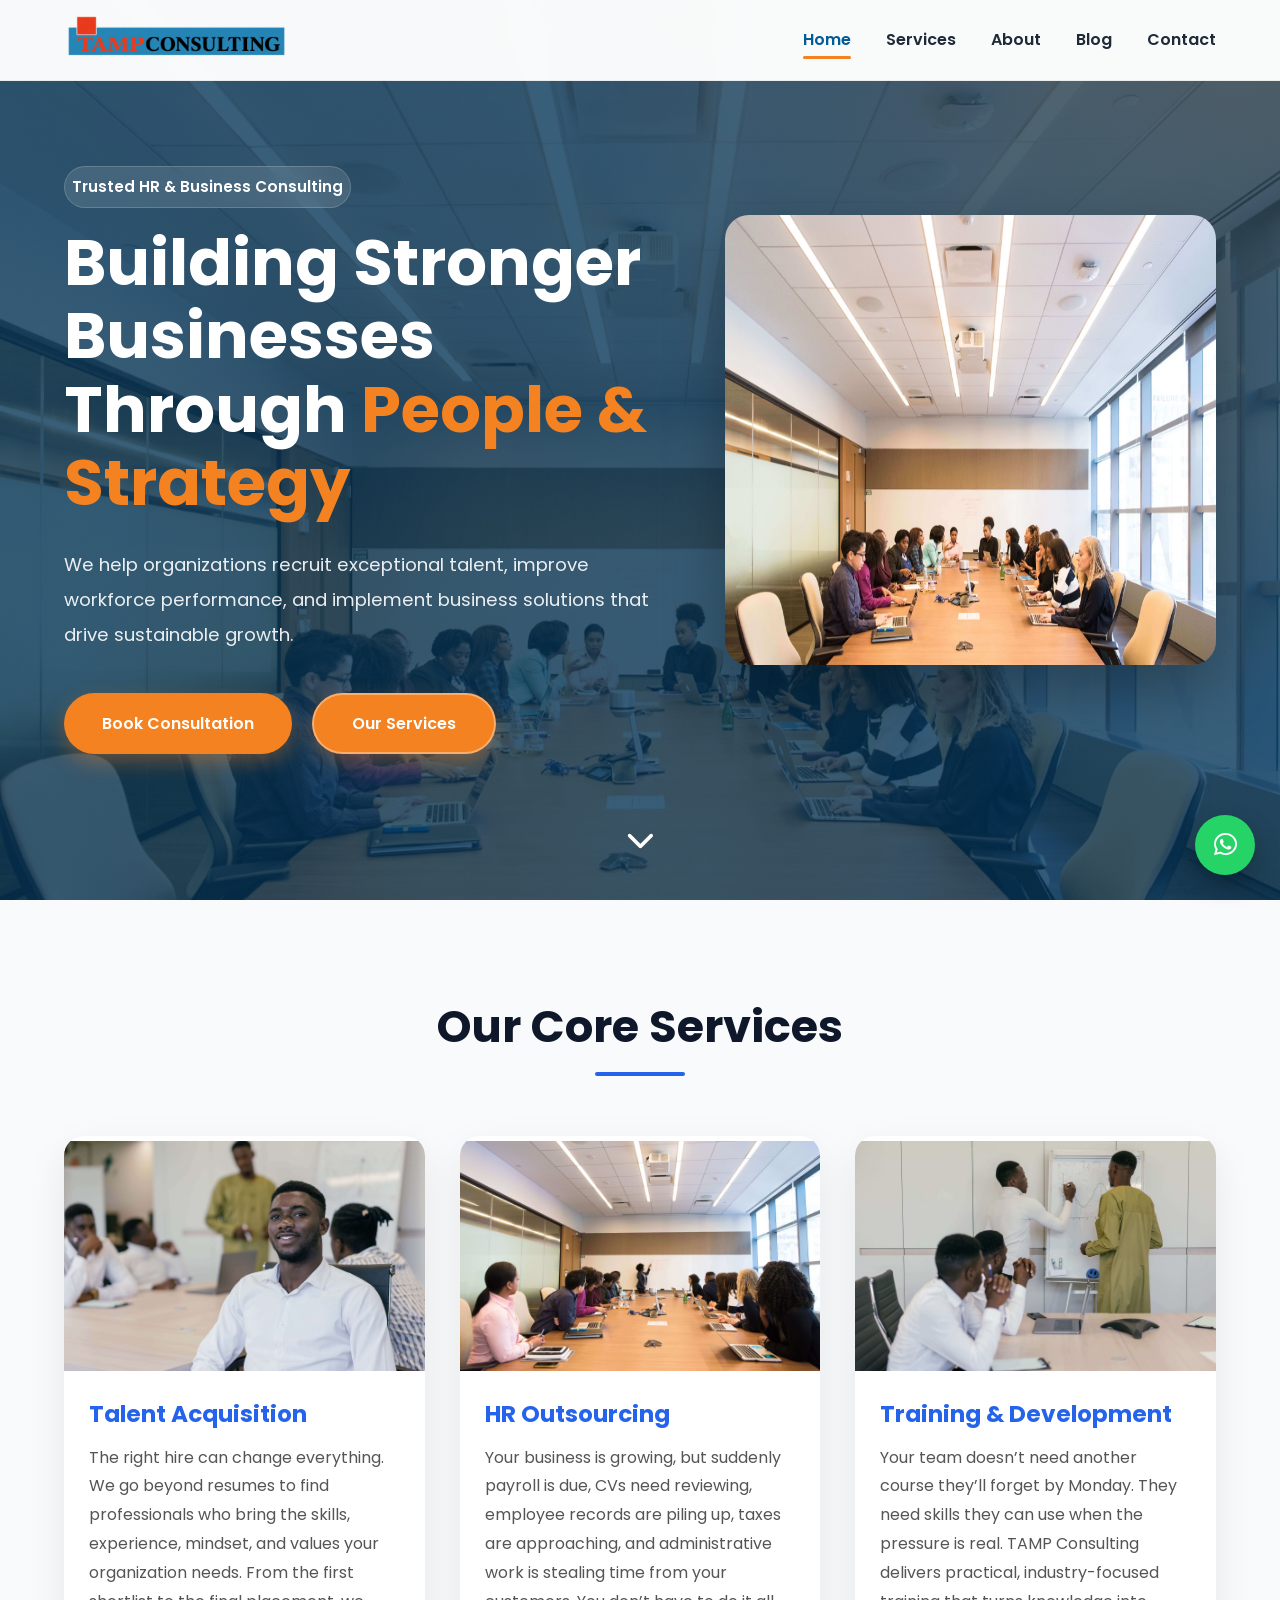
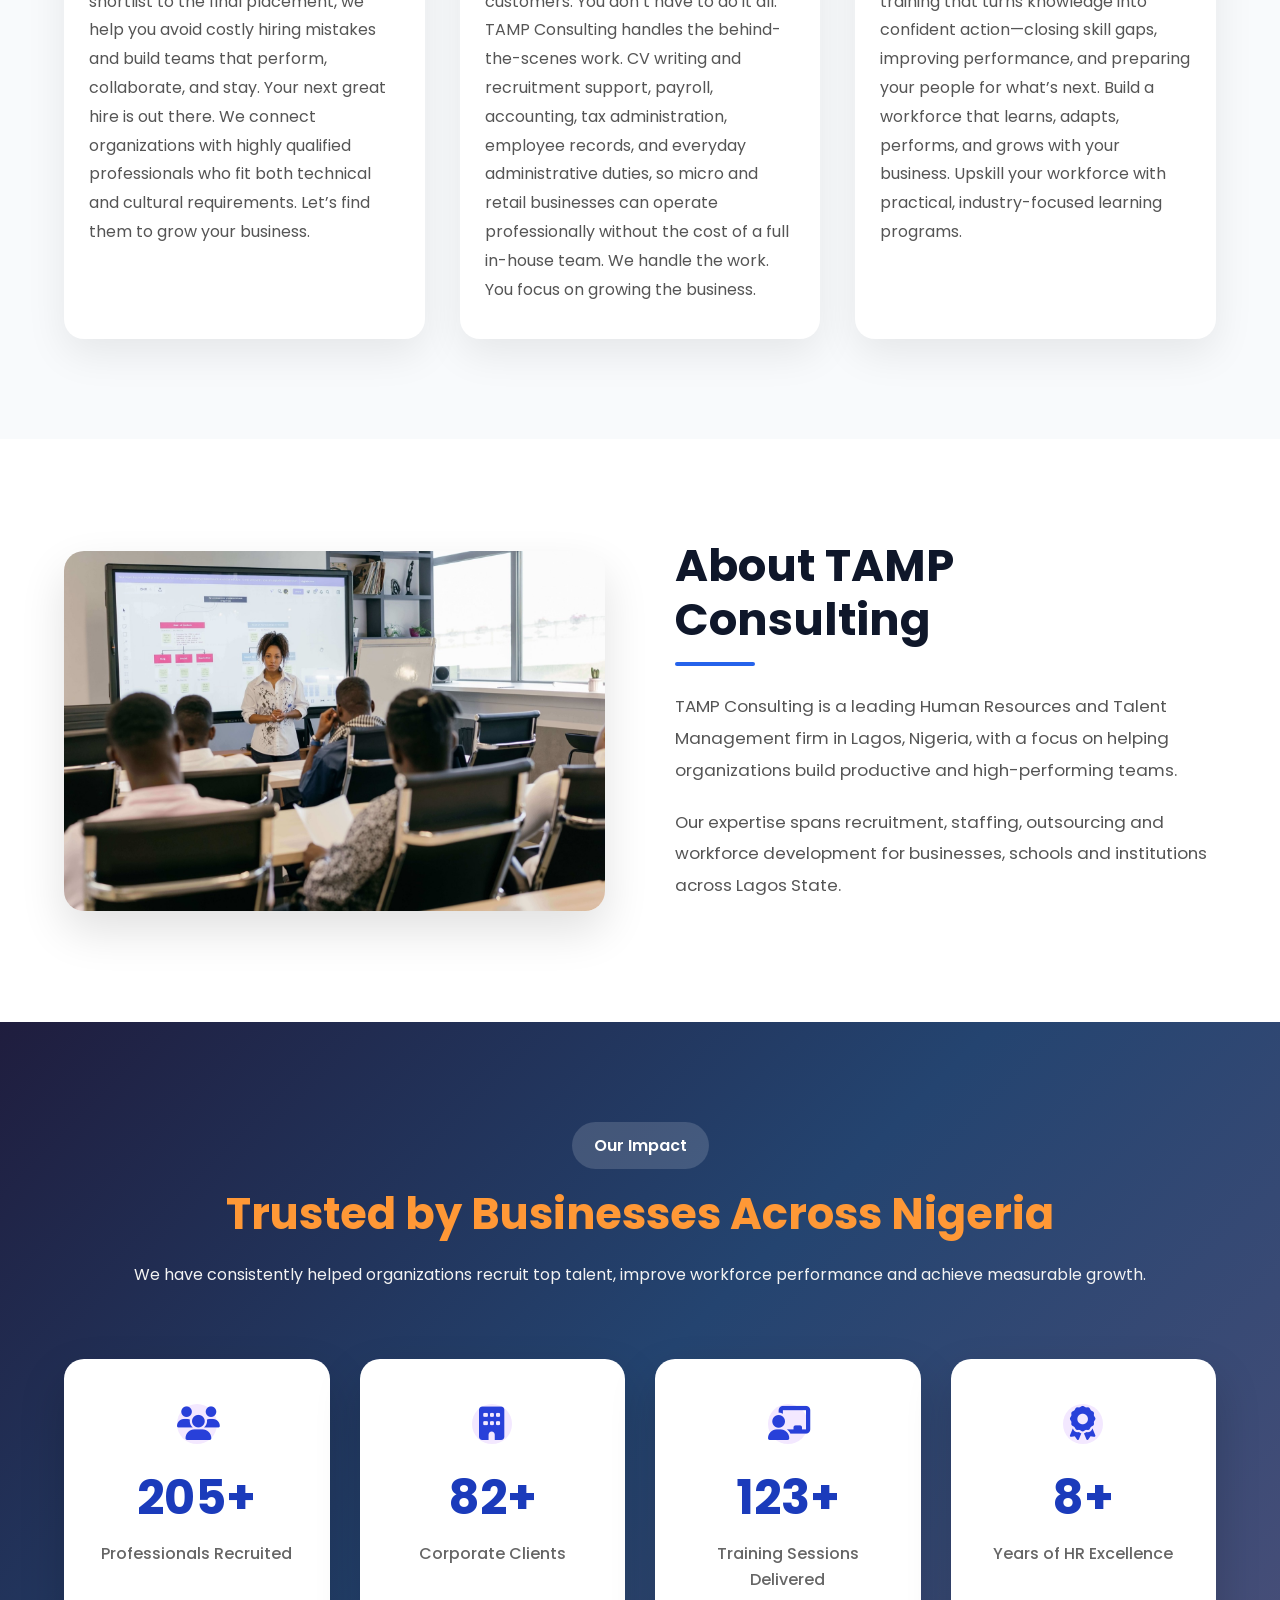
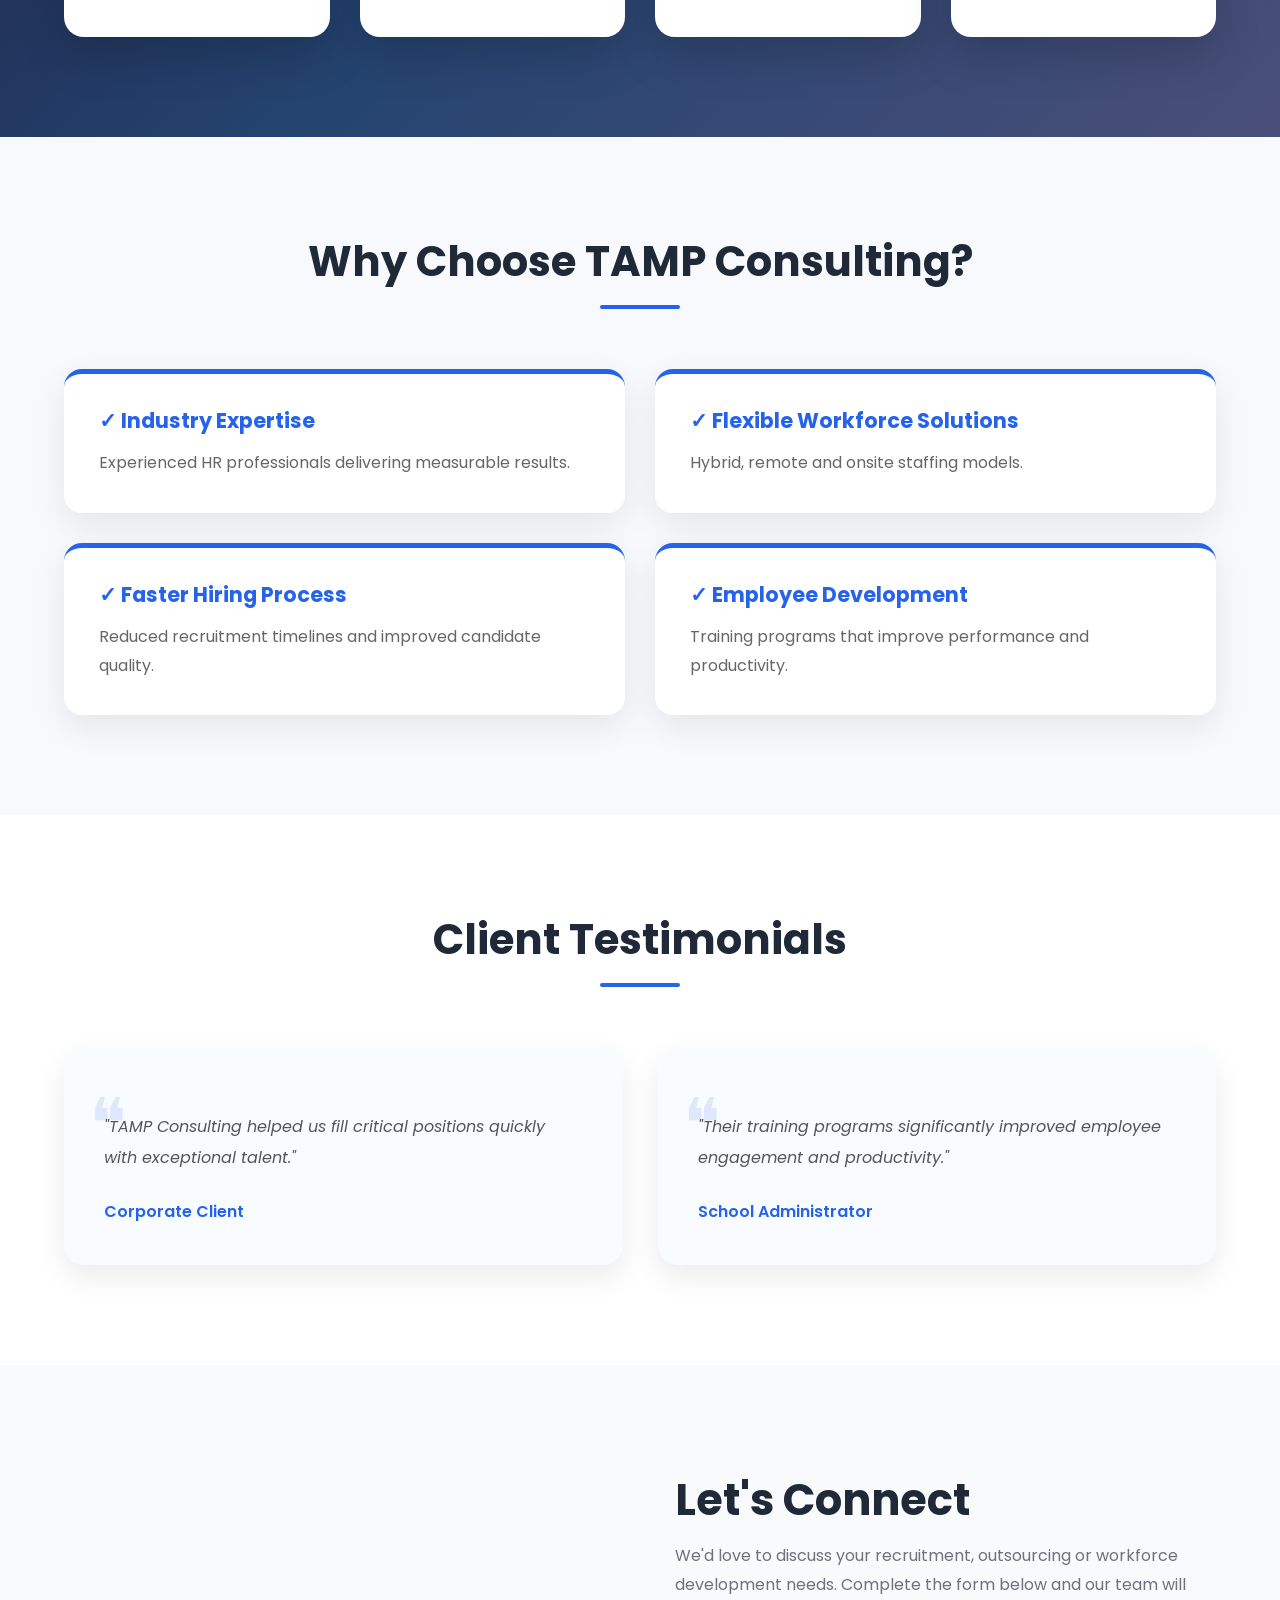
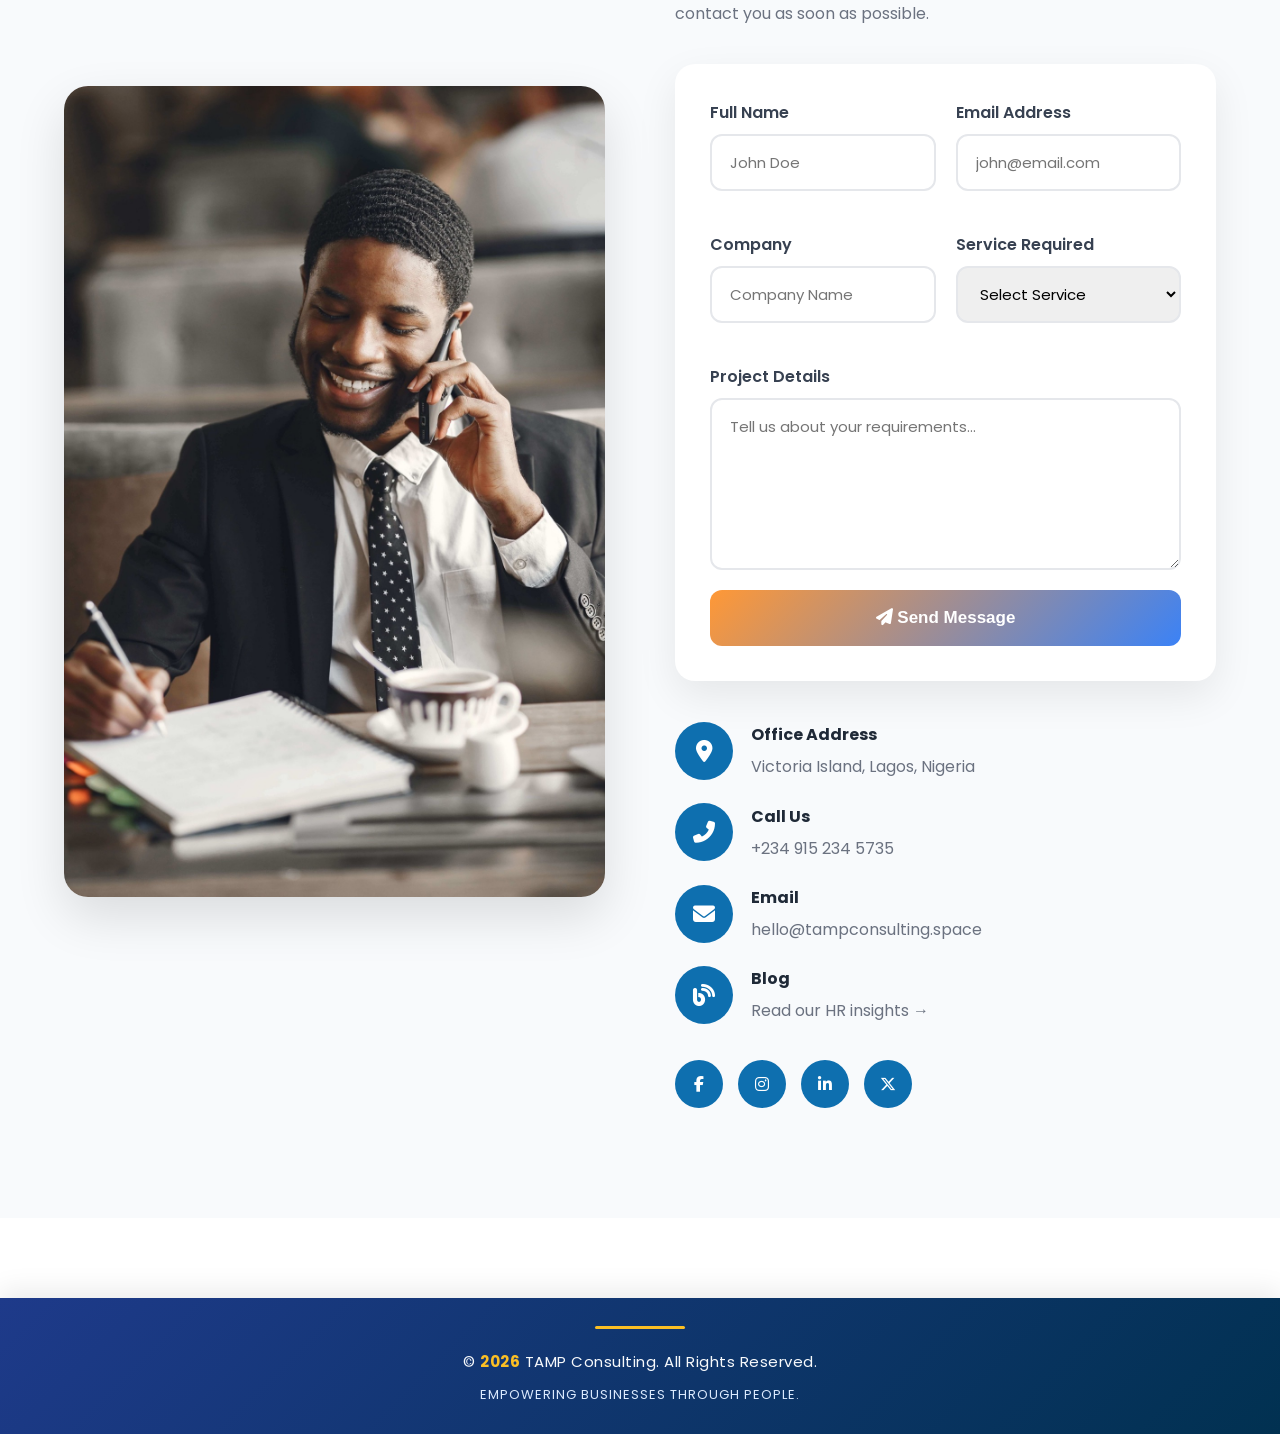
==== commit ebd9479b: "Optimize website assets and frontend performance" ====
--- a/index.html
+++ b/index.html
@@ -76,9 +76,9 @@
 href="site.webmanifest">
 
     <!-- Favicon -->
-<link rel="icon" type="image/png" sizes="32x32" href="images/favicon.png">
-<link rel="icon" type="image/png" sizes="16x16" href="images/favicon.png">
-<link rel="apple-touch-icon" sizes="180x180" href="images/favicon.png">
+<link rel="icon" type="image/png" sizes="32x32" href="images/favicon-32.png">
+<link rel="icon" type="image/png" sizes="16x16" href="images/favicon-16.png">
+<link rel="apple-touch-icon" sizes="180x180" href="images/apple-touch-icon.png">
 
 <link rel="stylesheet"
 href="https://cdnjs.cloudflare.com/ajax/libs/font-awesome/6.7.2/css/all.min.css">
@@ -196,12 +196,13 @@
 
         <div class="hero-image">
 
-            <img src="images/hero.jpg"
-                 width="600"
-                 height="450"
-                 alt="Business Consulting"
-                 loading="lazy">
-
+           <img src="images/hero.jpg"
+     width="600"
+     height="450"
+     alt="Business Consulting"
+     loading="eager"
+     fetchpriority="high"
+     decoding="async">
         </div>
 
     </div>
@@ -229,7 +230,8 @@
                         width="600"
                         height="450"
                         alt=""
-                        loading="lazy">
+                        loading="lazy"
+                        decoding="async">
                 <h3>Talent Acquisition</h3>
                 <p>
                     The right hire can change everything. We go beyond resumes 
@@ -247,7 +249,8 @@
                         width="600"
                         height="450"
                         alt=""
-                        loading="lazy">
+                        loading="lazy"
+                        decoding="async">
                 <h3>HR Outsourcing</h3>
                 <p>
                     Your business is growing, but suddenly payroll is due, 
@@ -269,7 +272,8 @@
                           width="600"
                           height="450"
                           alt=""
-                          loading="lazy">
+                          loading="lazy"
+                          decoding="async">
                 <h3>Training & Development</h3>
                 <p>
                     Your team doesn’t need another course they’ll forget by Monday. 
@@ -296,7 +300,8 @@
         <div>
             <img src="images/about.jpg"
                  alt=""
-                 loading="lazy">
+                 loading="lazy"
+                 decoding="async">
         </div>
 
         <div>
@@ -481,7 +486,8 @@
         <div class="contact-image">
             <img src="images/contact.jpg"
                     alt="Contact TAMP Consulting"
-                    loading="lazy">
+                    loading="lazy"
+                    decoding="async">
         </div>
 
         <!-- Right Column -->
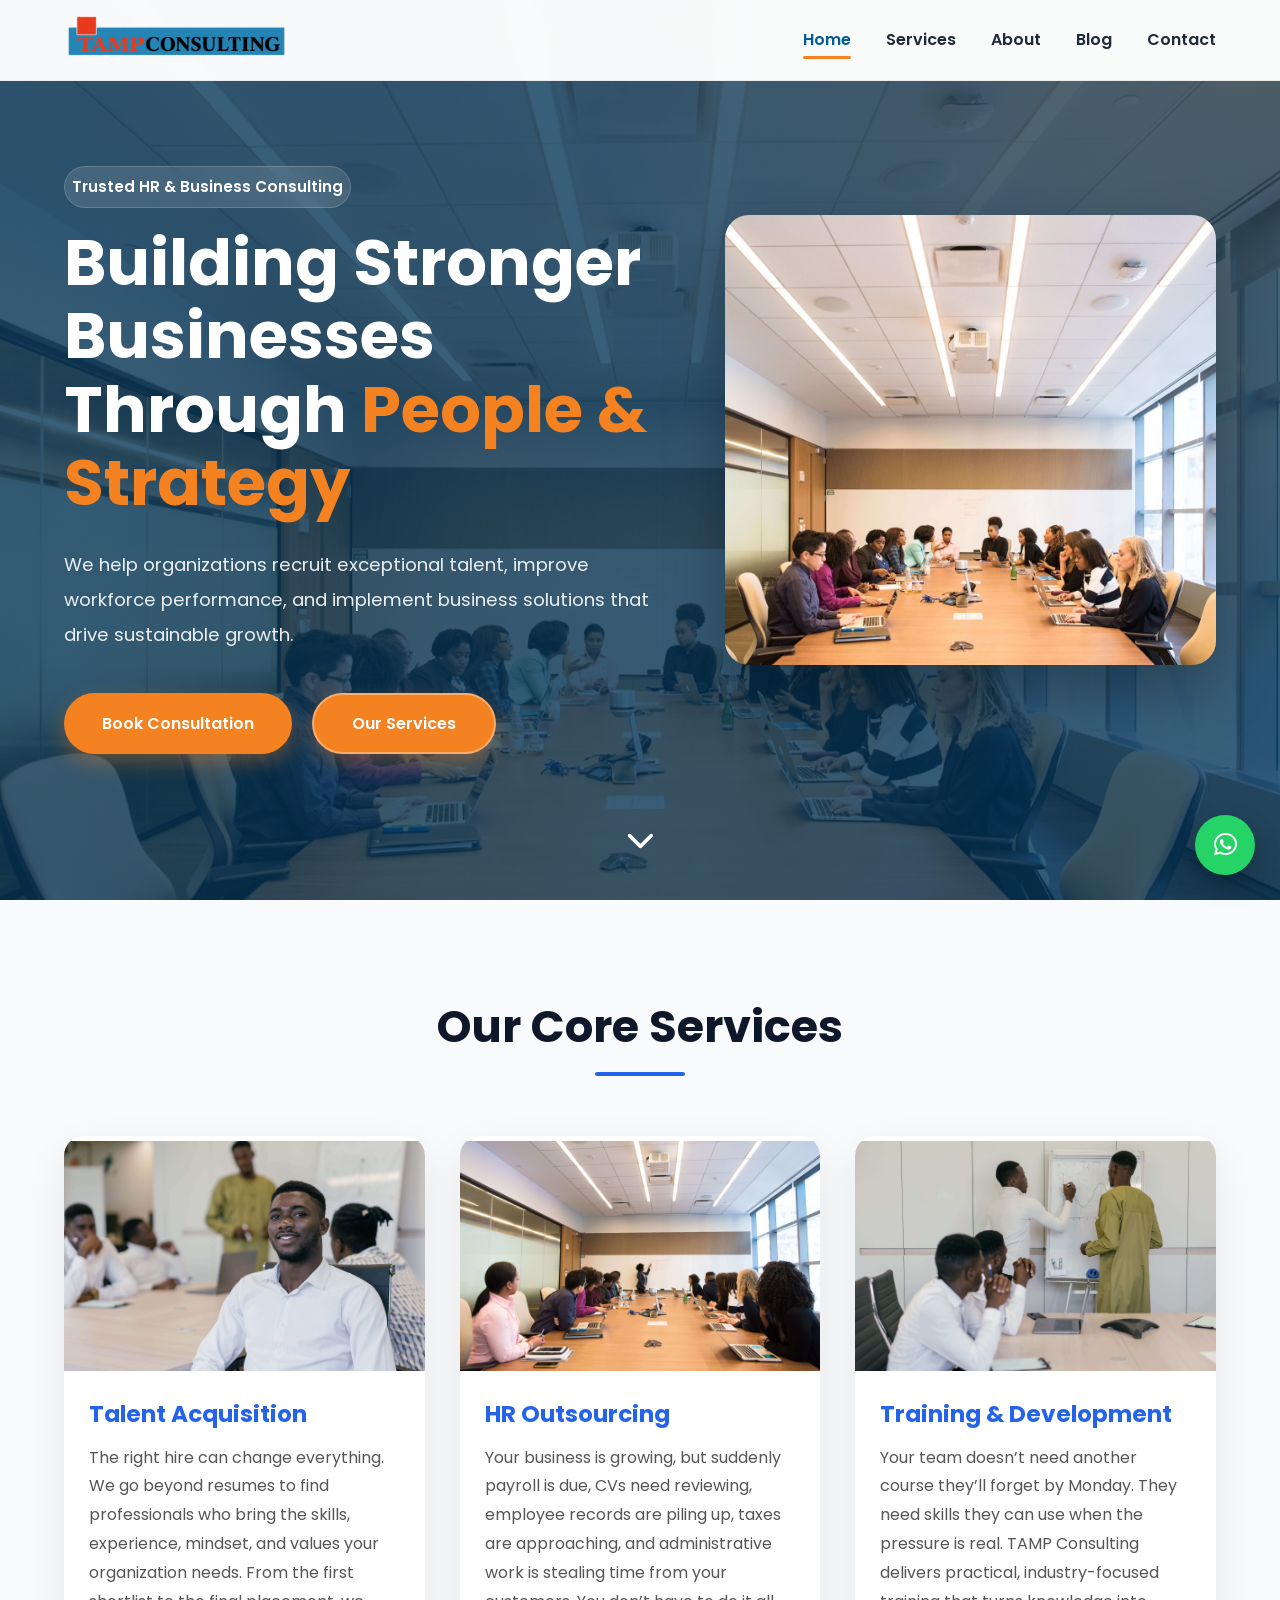
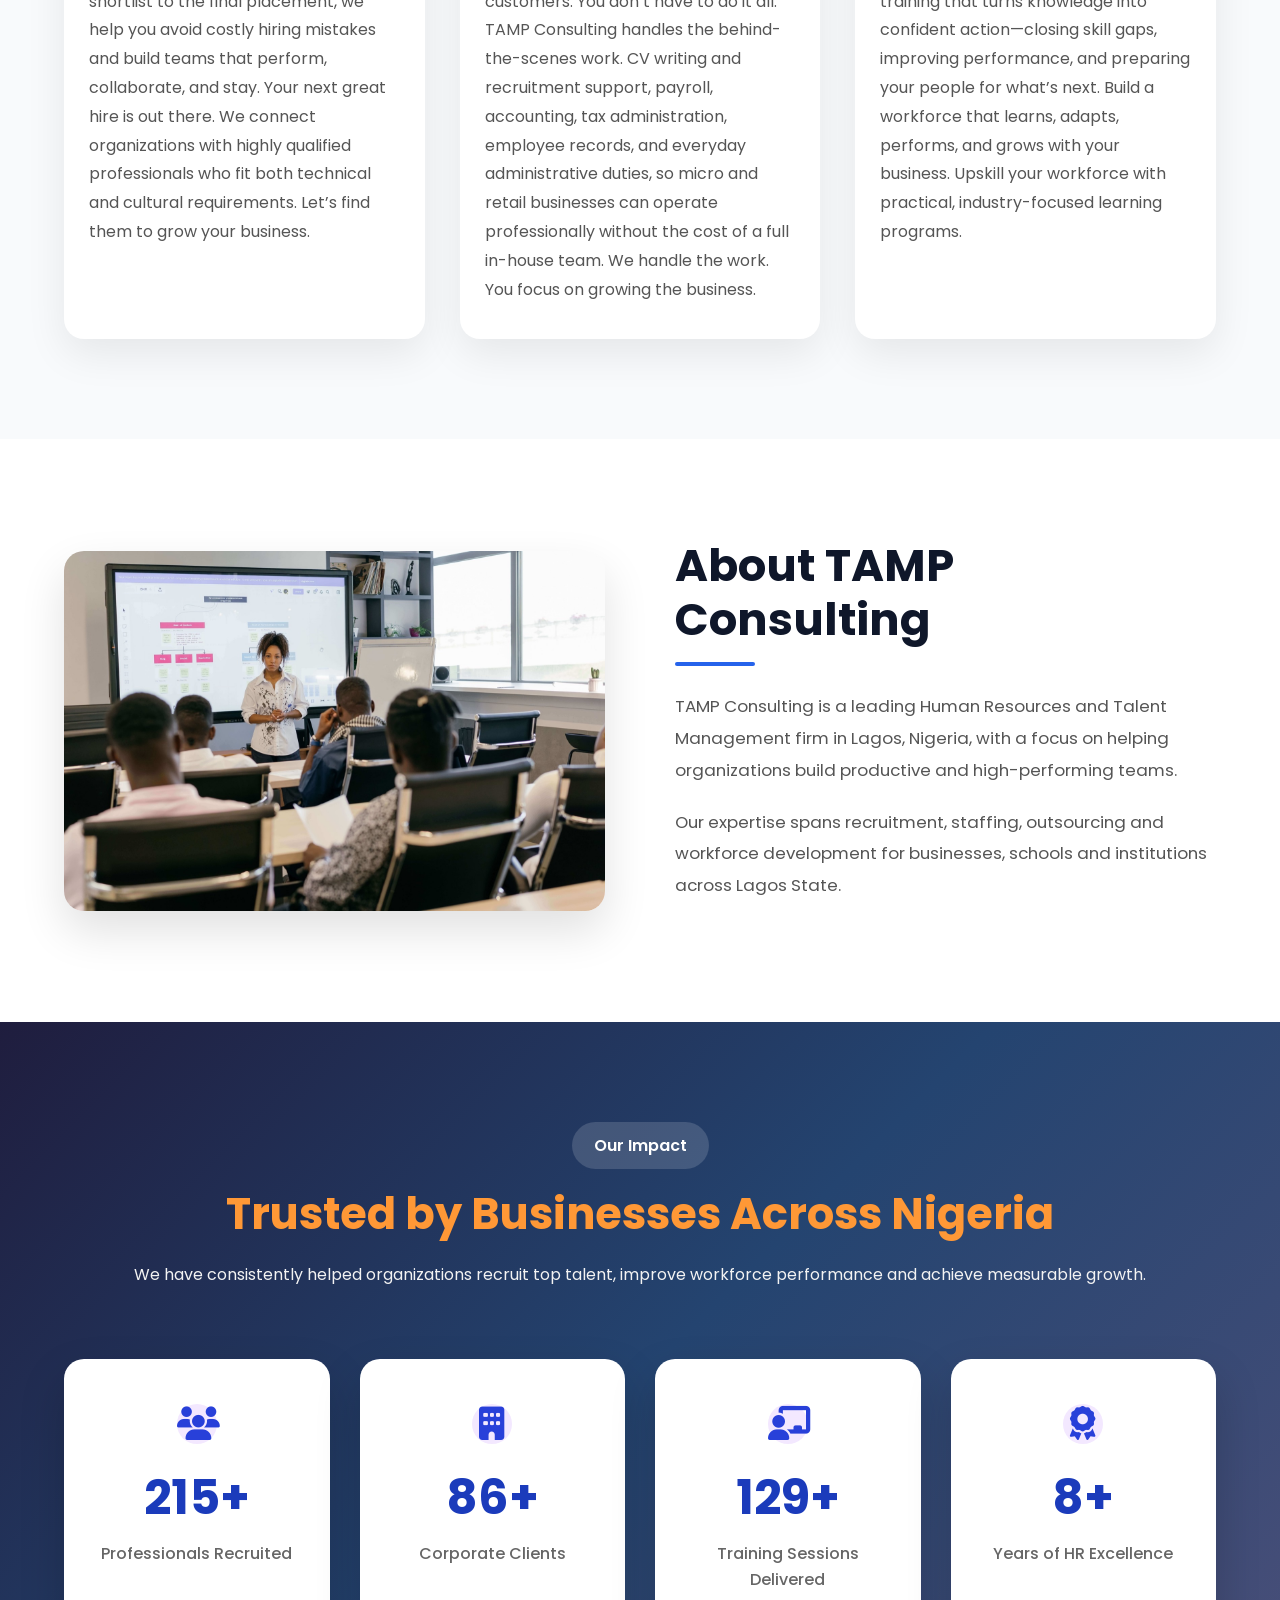
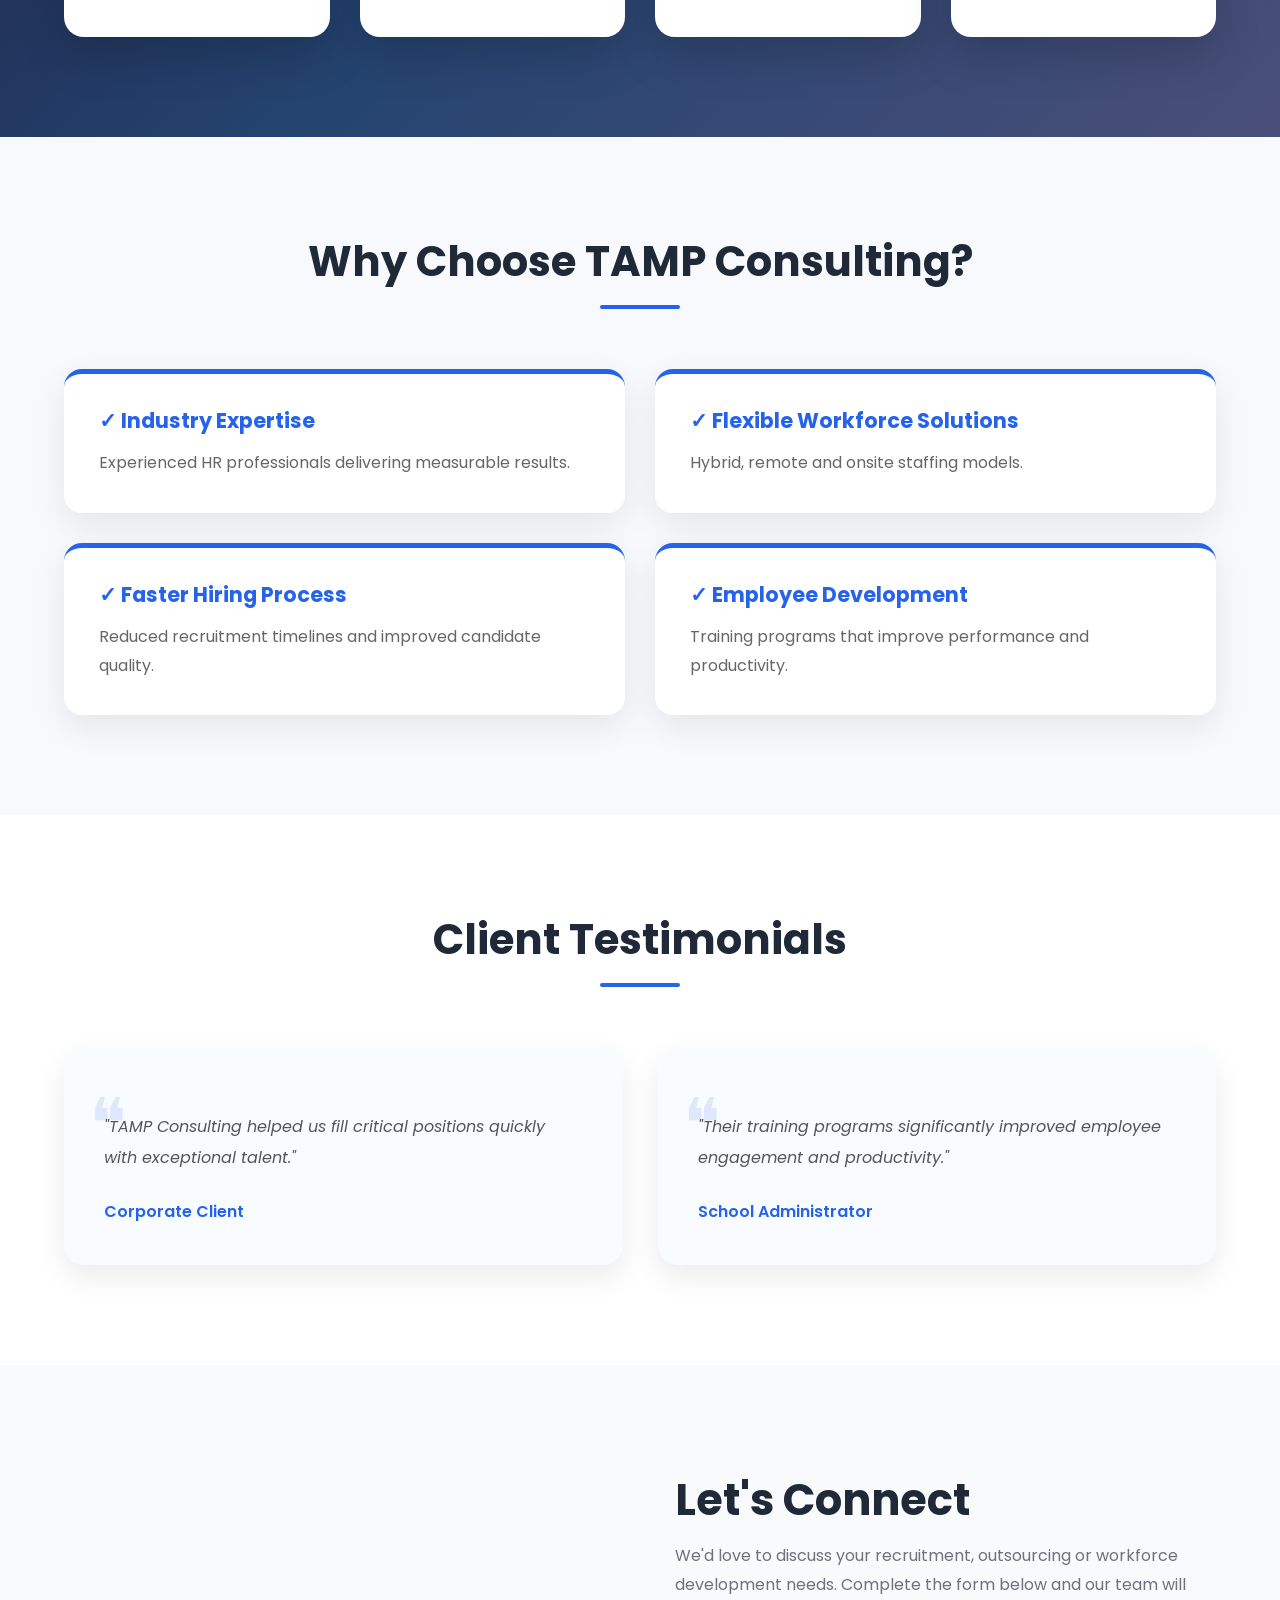
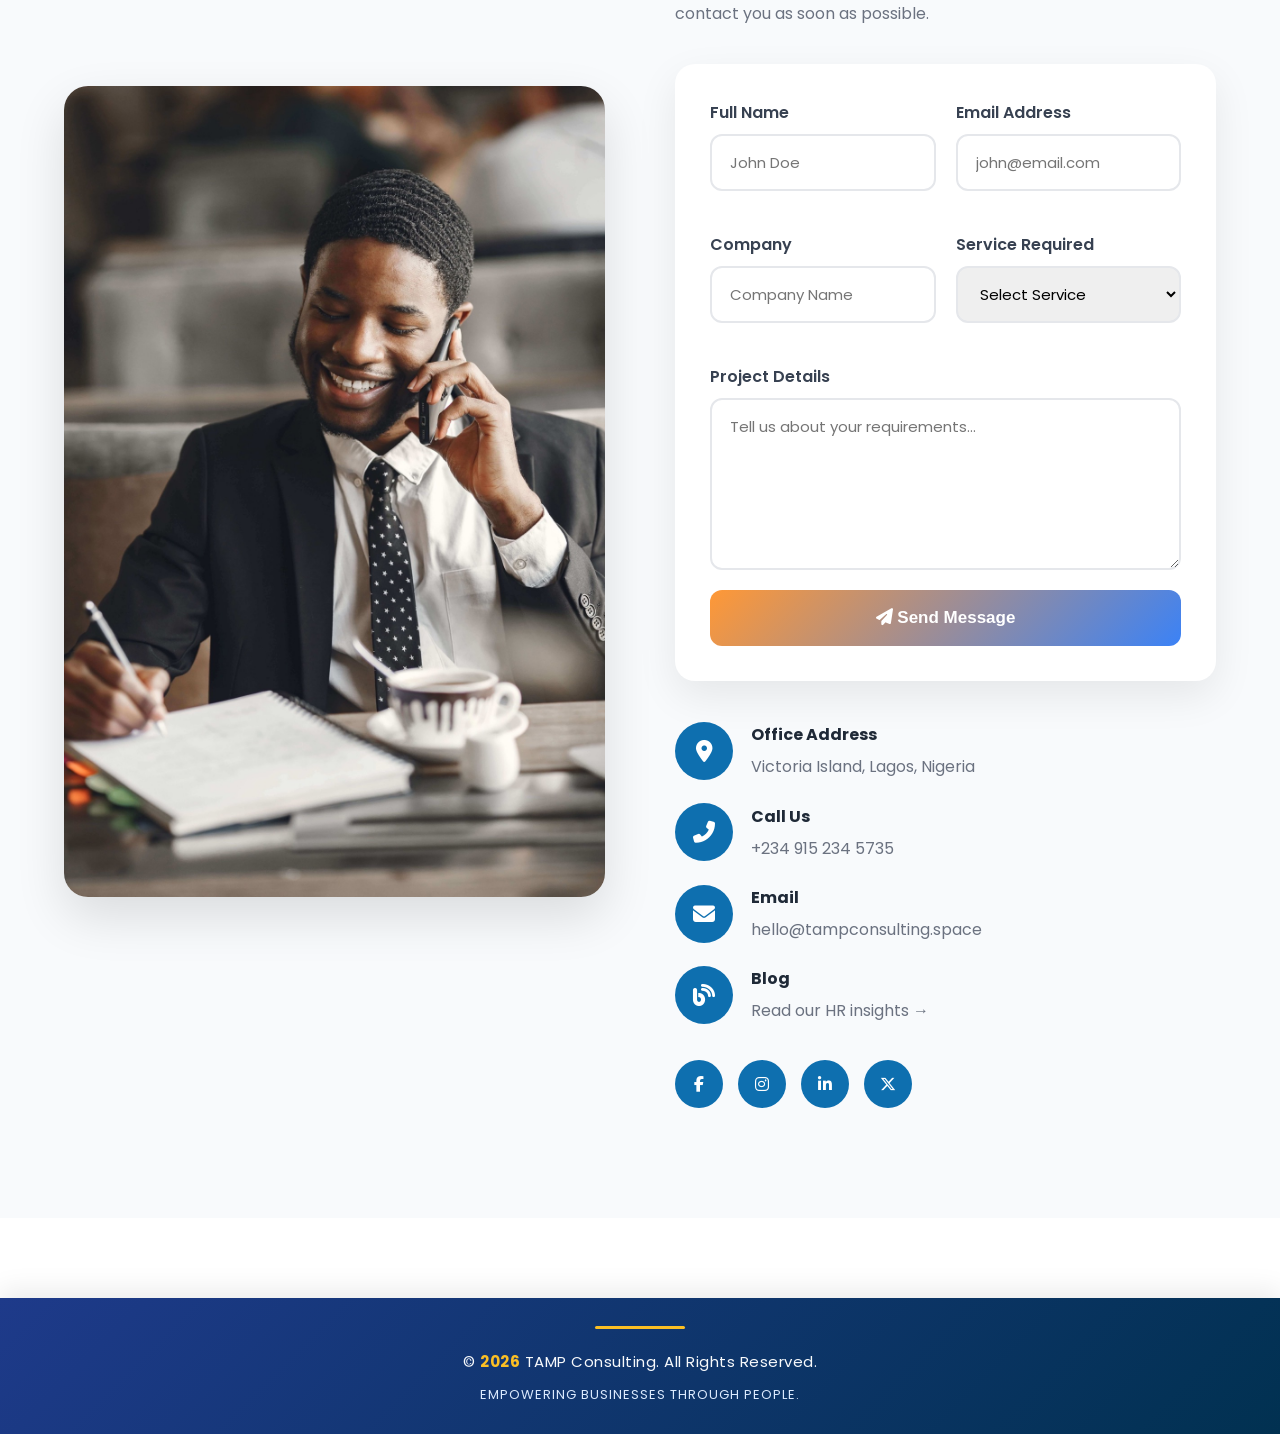
==== commit 8d8340a1: "seo: improve consulting site description" ====
--- a/index.html
+++ b/index.html
@@ -10,7 +10,7 @@
     <title>TAMP Consulting | Human Resource Development Company in Lagos</title>
 
     <meta name="description"
-          content="TAMP Consulting is a human resource establishment in Ikeja, victoria Island, Lagos, Nigeria, offering recruitment, outsourcing, training and development for you staff or workforce.">
+          content="TAMP Consulting is a human resource development company in Ikeja, victoria Island, Lagos, Nigeria, offering recruitment, outsourcing, learning, training and workforce development services.">
 
     <meta name="keywords"
           content="TAMP Consulting, human resources, human capital, recruitment in lagos, Nigeria, workforce training, staffing, personnel training, human resource business partner">
--- a/css/hero.css
+++ b/css/hero.css
@@ -225,7 +225,13 @@
 
     width:100%;
 
-    max-width:500px;
+    max-width:560px;
+
+    aspect-ratio:4 / 3;
+
+    object-fit:cover;
+
+    object-position:center;
 
     border-radius:24px;
 
@@ -233,7 +239,6 @@
         0 25px 60px rgba(0,0,0,.30);
 
     animation:heroFloat 5s ease-in-out infinite;
-
 }
 
 
@@ -388,10 +393,19 @@
 
 }
 
-.hero-image img{
-
-    max-width:350px;
-
-}
-
+/* MOBILE HERO IMAGE */
+    .hero-image{
+        width:100%;
+        overflow:hidden;
+        margin-top:30px;
+    }
+
+    .hero-image img{
+        width:100%;
+        height:auto;
+        max-width:none;
+        aspect-ratio:auto;
+        object-fit:contain;
+        object-position:center;
+    }
 }
--- a/css/style.css
+++ b/css/style.css
@@ -34,19 +34,21 @@
 }
 
 html{
-
     scroll-behavior:smooth;
-
+    width:100%;
+    max-width:100%;
+    overflow-x:hidden;
 }
 
 body{
-
+    width:100%;
+    max-width:100%;
+    margin:0;
     font-family:'Poppins',sans-serif;
     color:var(--dark);
     background:var(--white);
     overflow-x:hidden;
     line-height:1.7;
-
 }
 
 img{
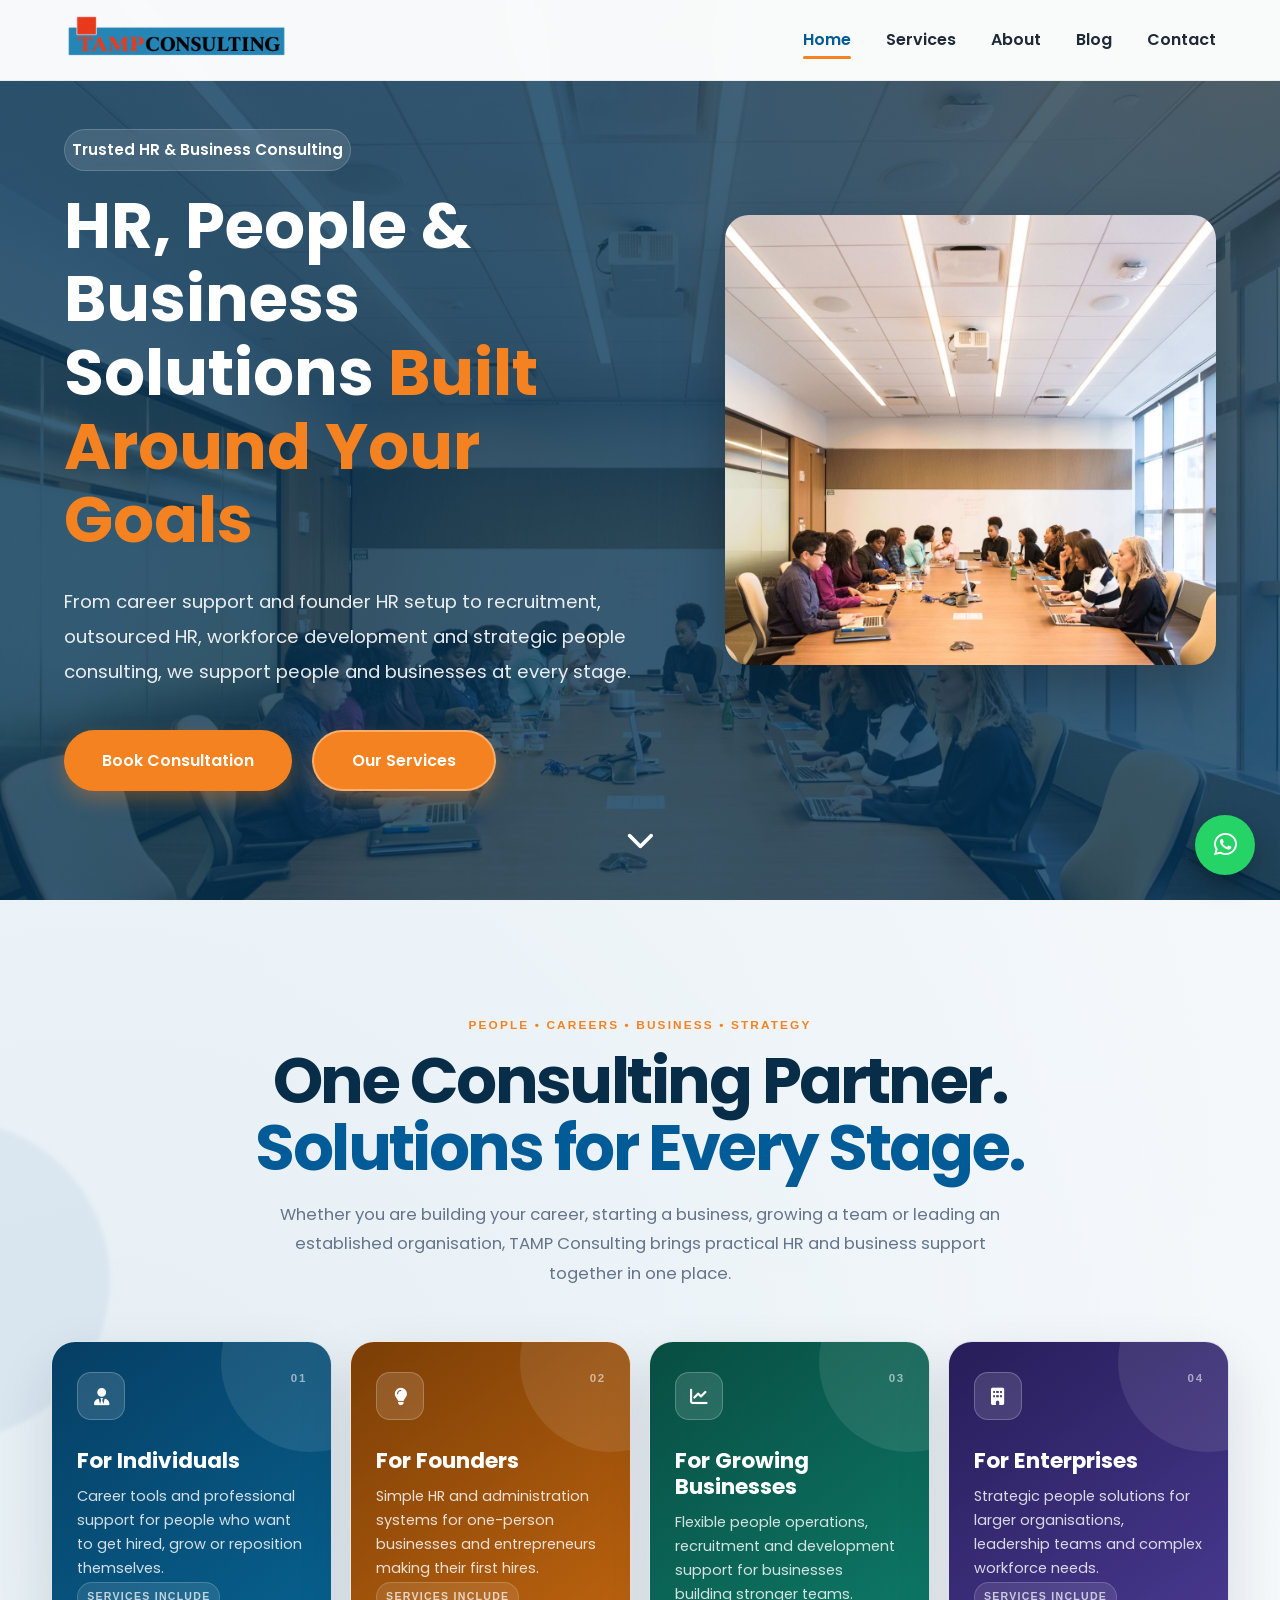
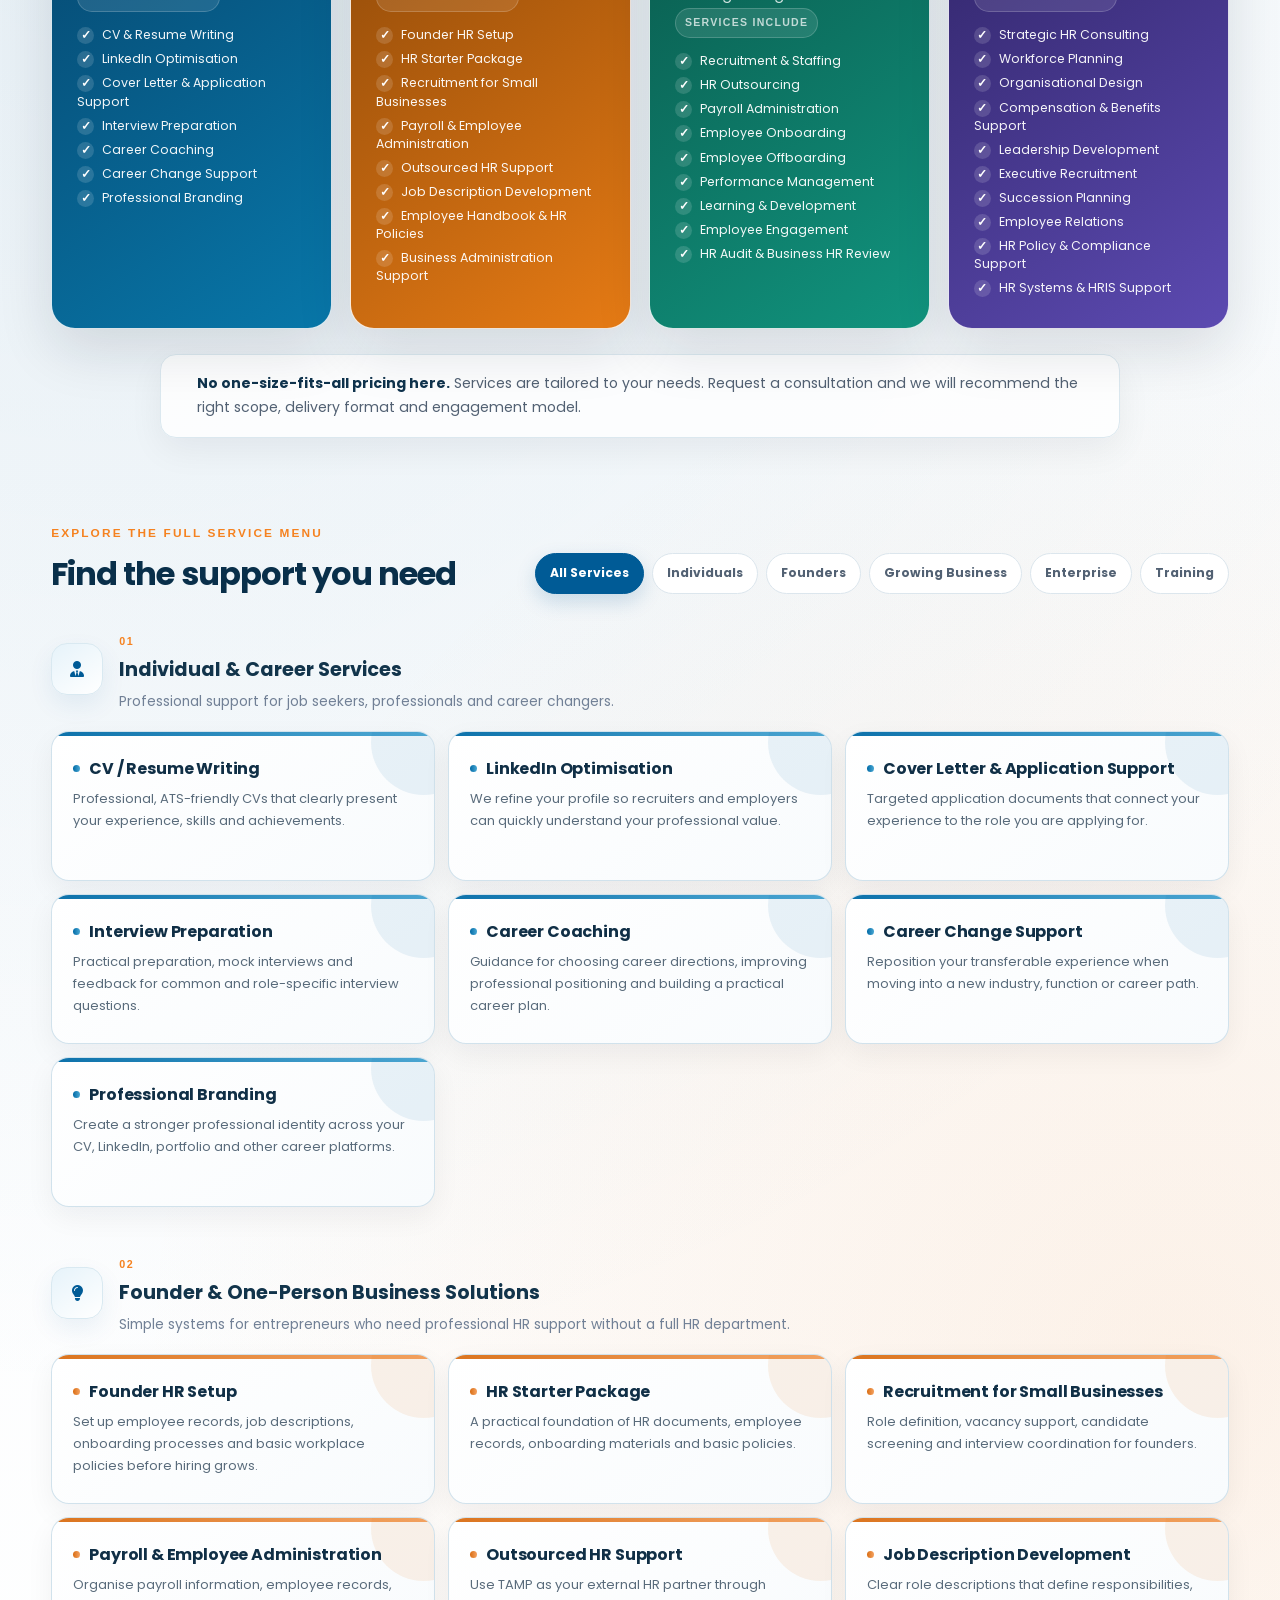
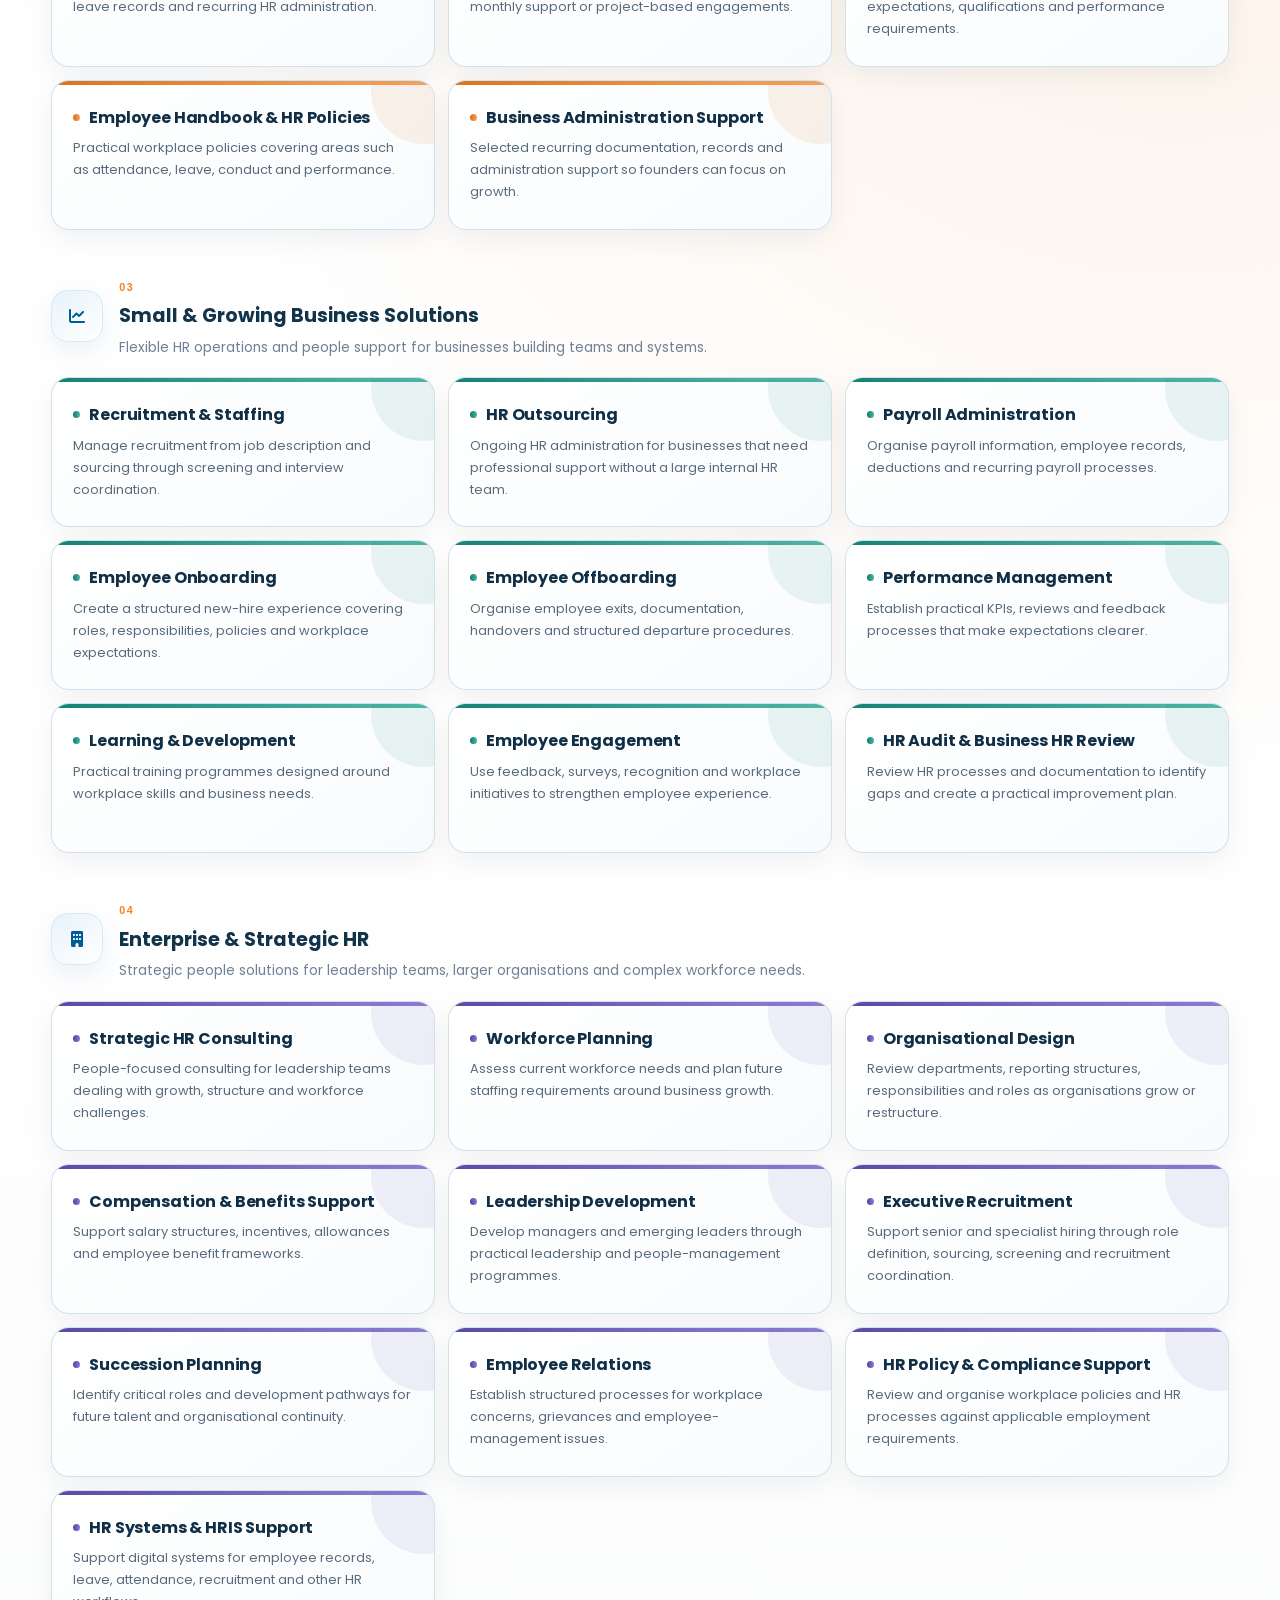
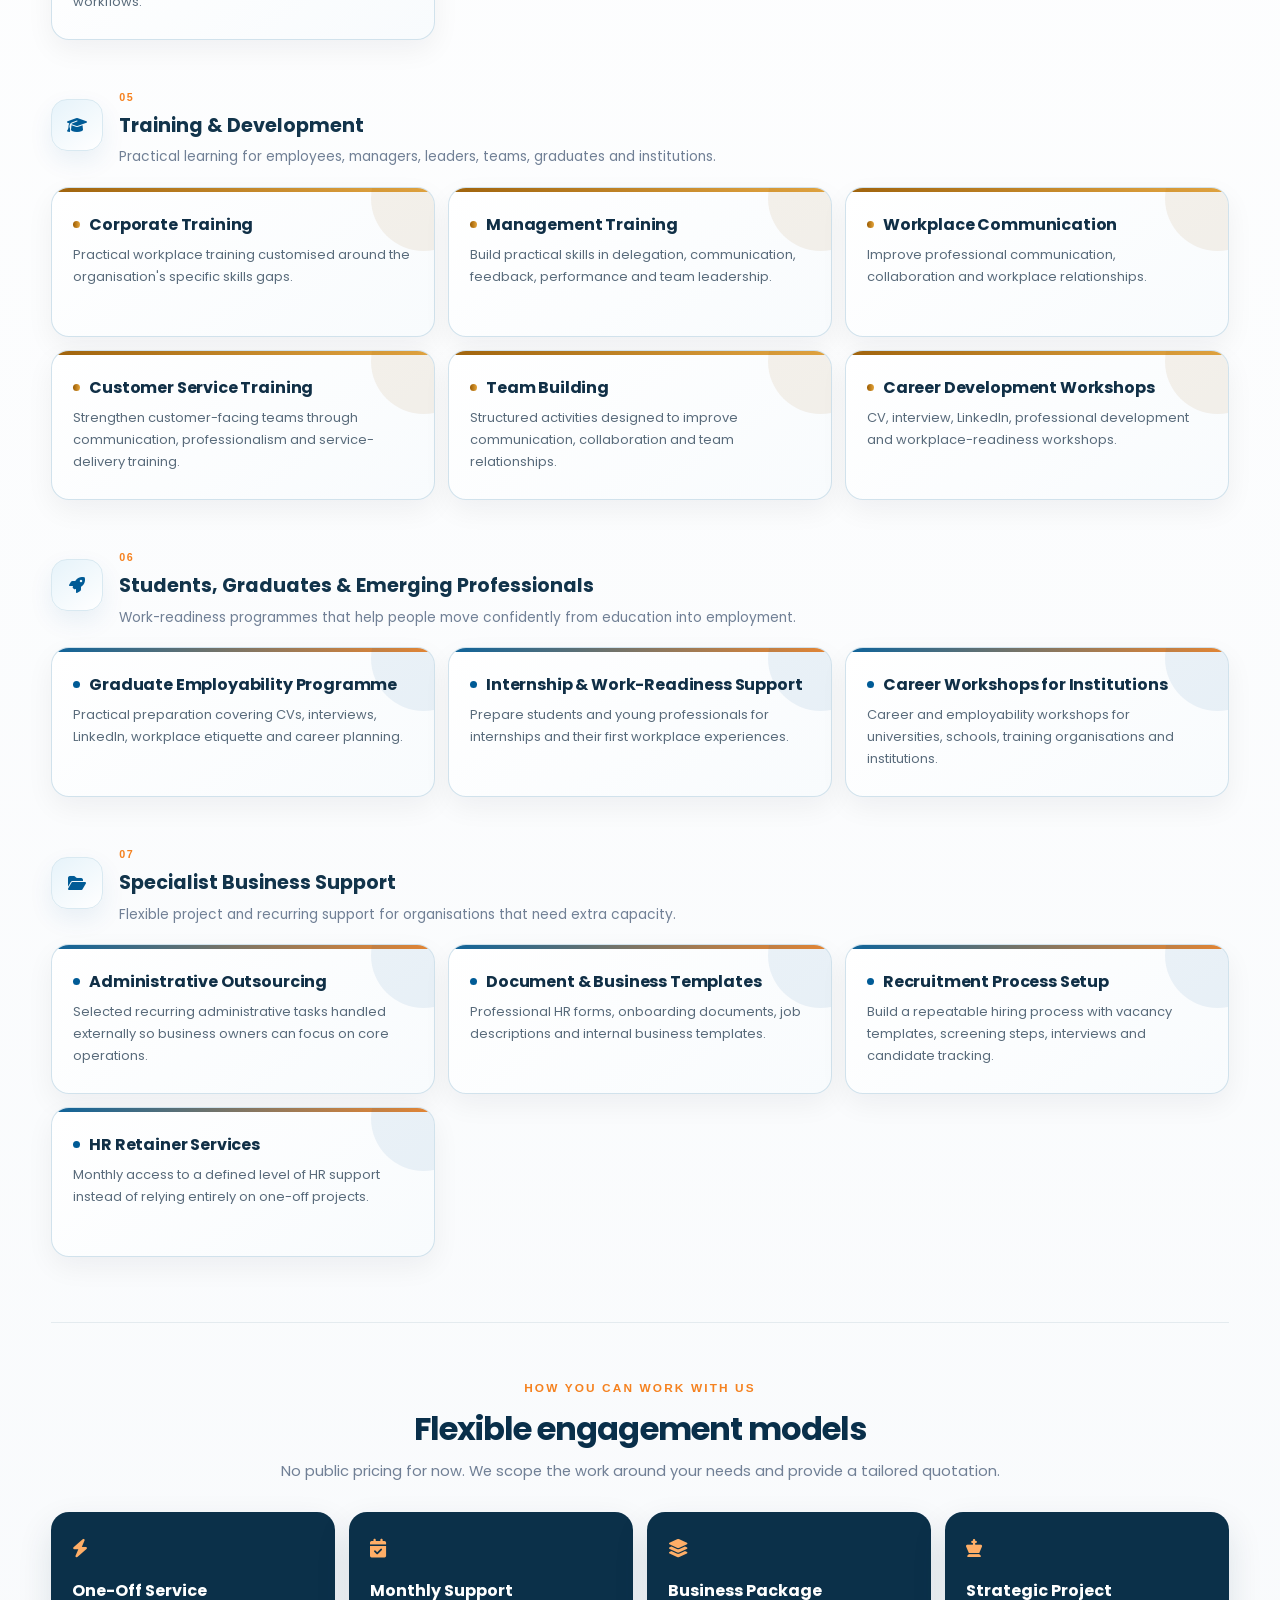
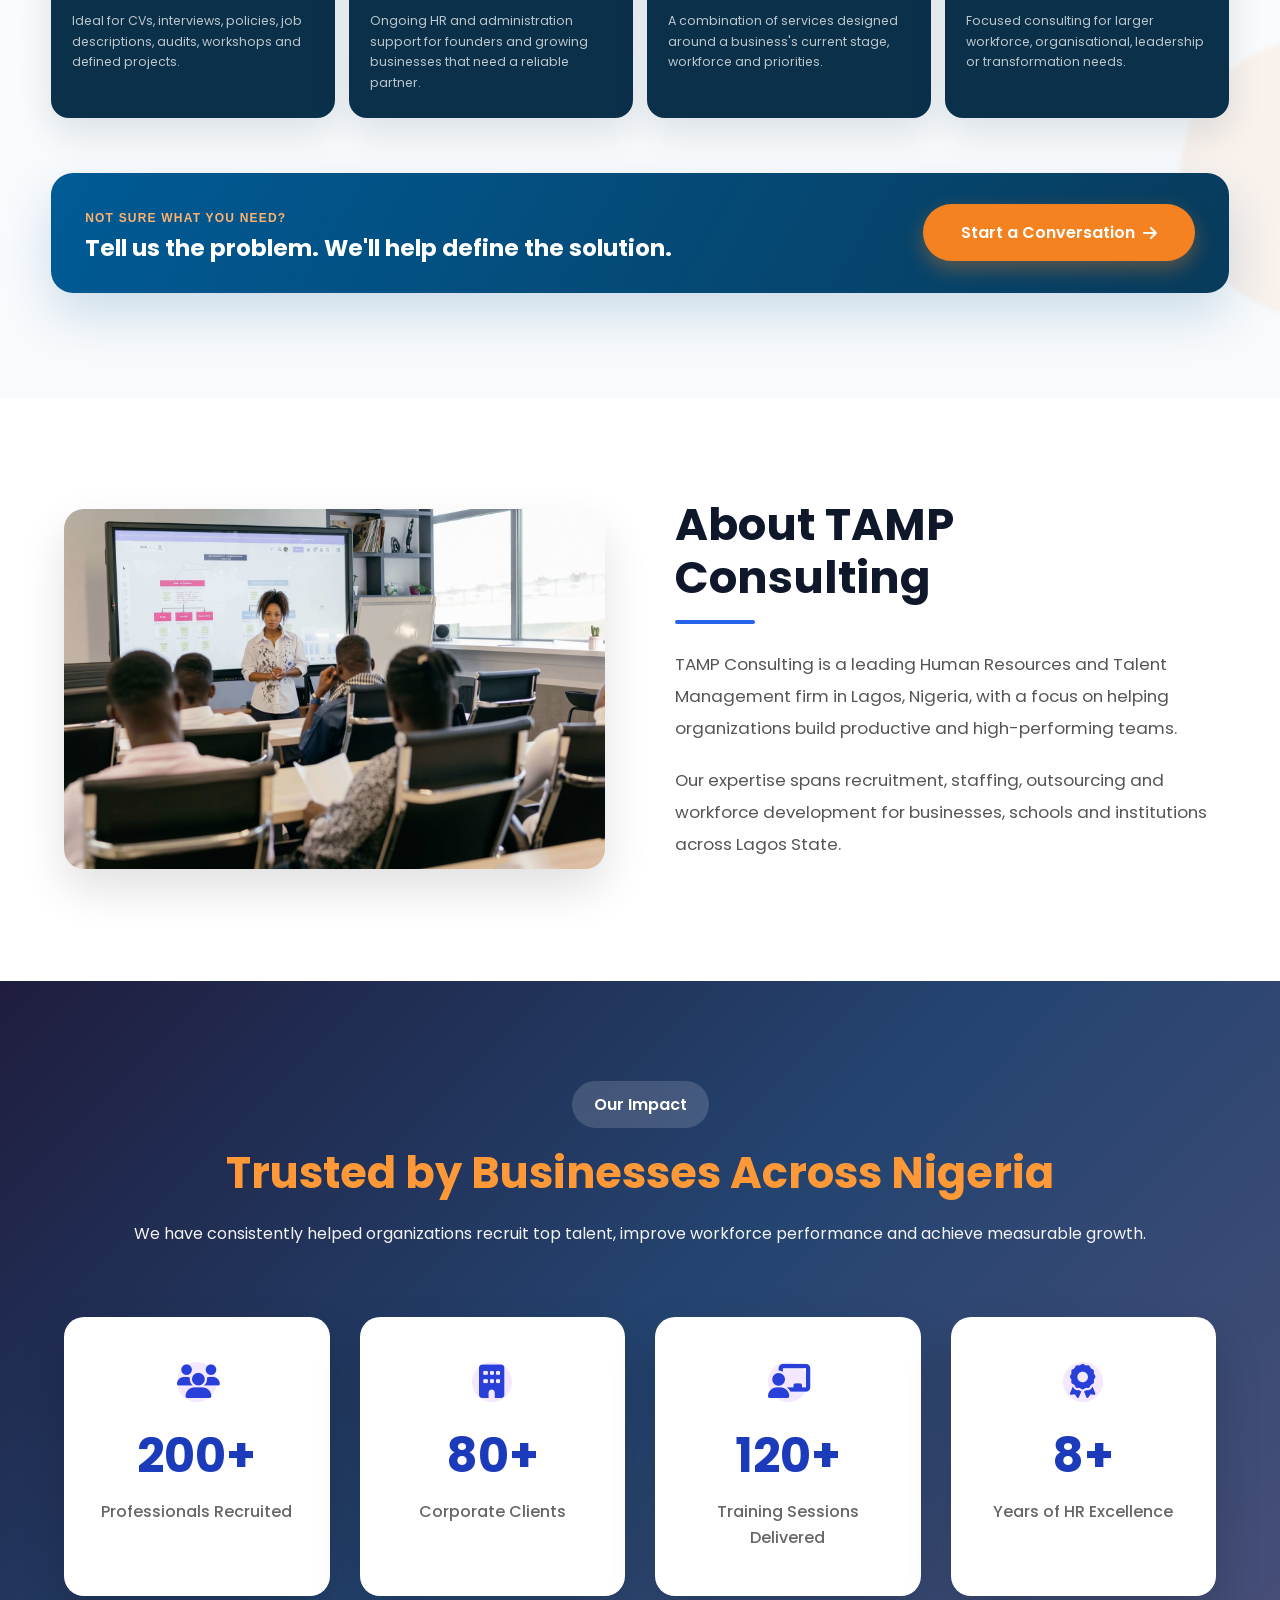
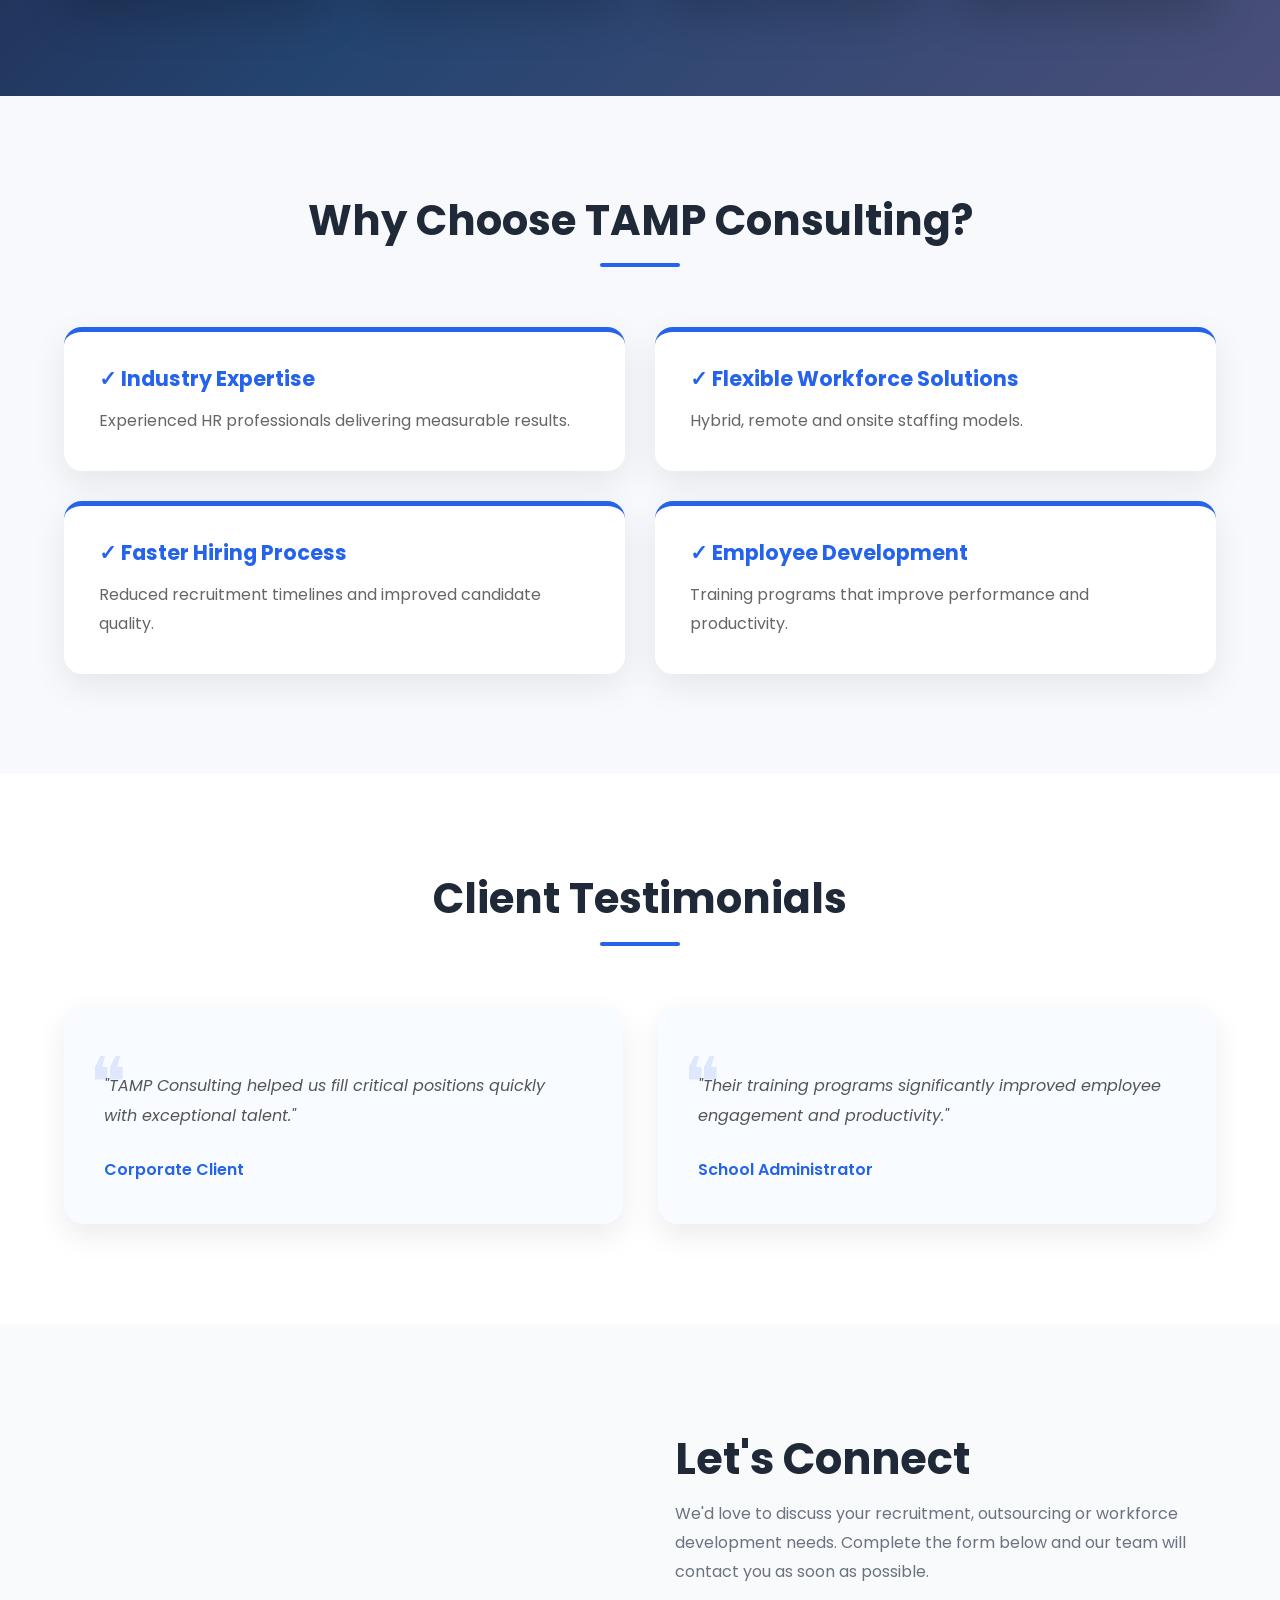
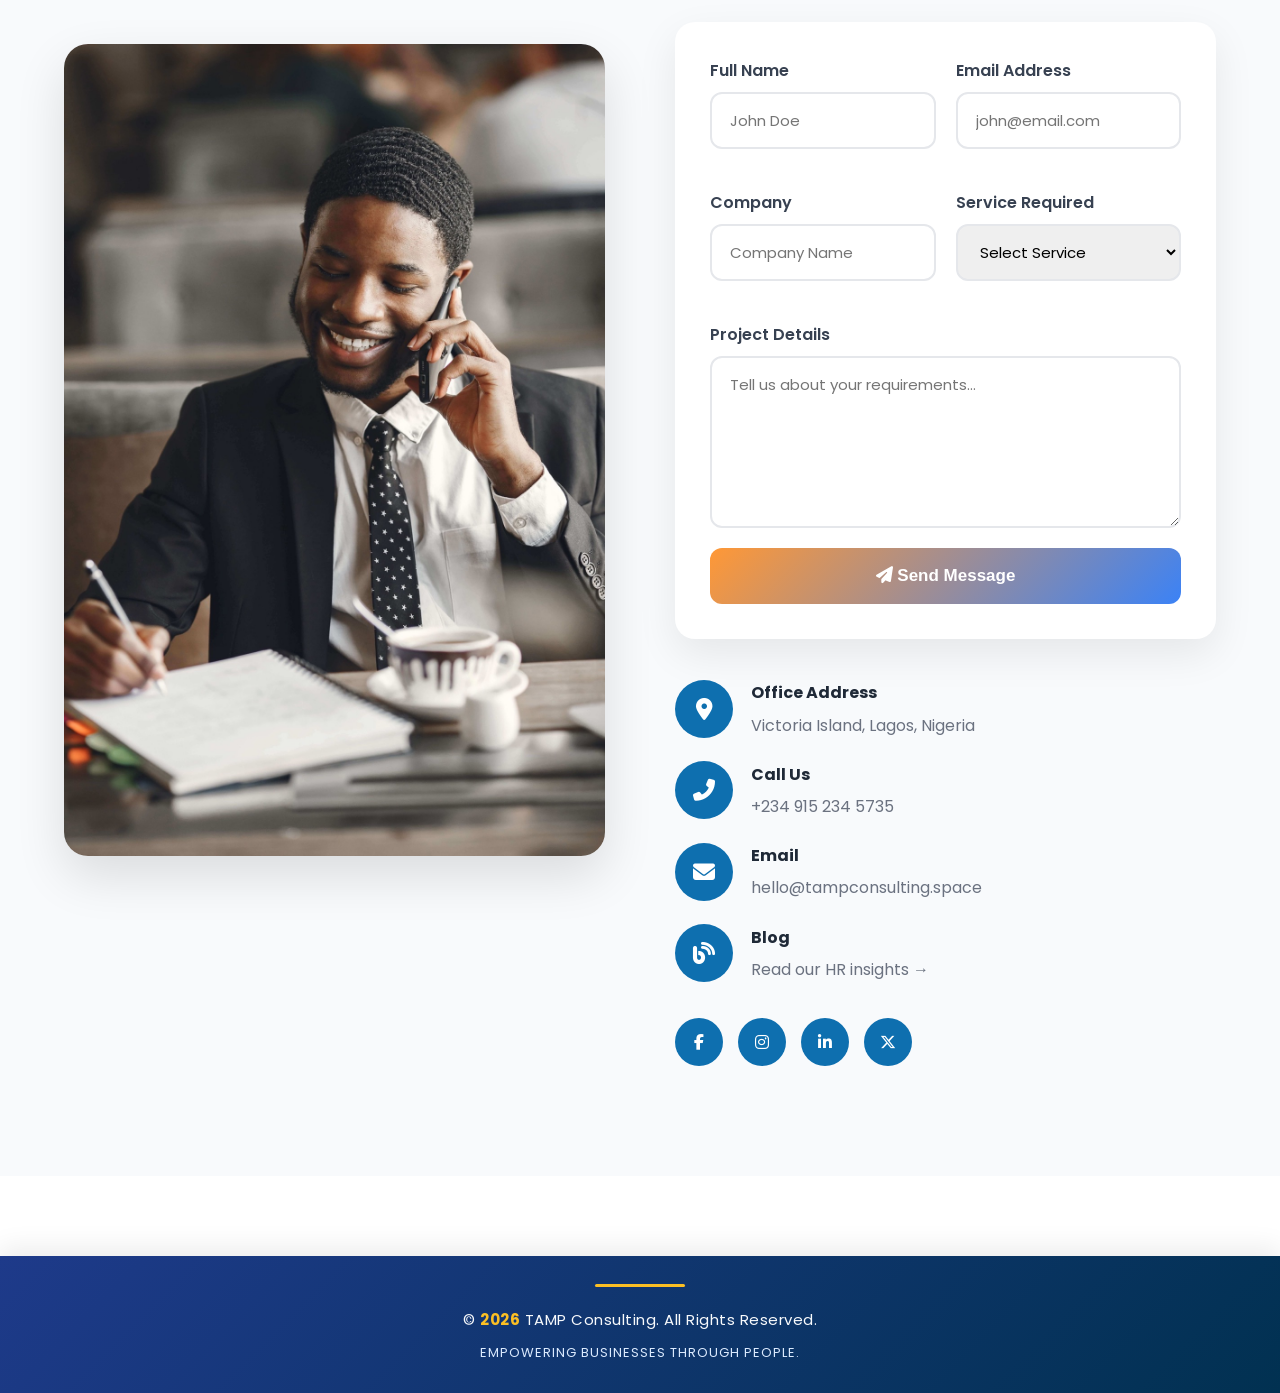
==== commit ff158085: "feat: expand services and strengthen SEO" ====
--- a/index.html
+++ b/index.html
@@ -7,24 +7,26 @@
 
 
  <!-- Primary SEO -->
-    <title>TAMP Consulting | Human Resource Development Company in Lagos</title>
+    <title>TAMP Consulting | HR, People & Business Solutions in Lagos</title>
 
     <meta name="description"
-          content="TAMP Consulting is a human resource development company in Ikeja, victoria Island, Lagos, Nigeria, offering recruitment, outsourcing, learning, training and workforce development services.">
+          content="TAMP Consulting provides HR, people, career and business support solutions for individuals, entrepreneurs, small businesses, growing companies and enterprises in Lagos, Nigeria.">
 
     <meta name="keywords"
           content="TAMP Consulting, human resources, human capital, recruitment in lagos, Nigeria, workforce training, staffing, personnel training, human resource business partner">
 
     <meta name="author" content="TAMP Consulting">
 
-    <meta name="robots" content="index, follow">
+    <meta name="robots" content="index, follow, max-image-preview:large">
+
+    <meta name="googlebot" content="index, follow">
 
     <!-- Open Graph -->
     <meta property="og:title"
           content="TAMP CONSULTING">
 
     <meta property="og:description"
-          content="TAMP CONSULTING | Recruitment .Outsourcing .Training/Development">
+          content="HR . People . Careers . Business Support">
 
     <meta property="og:image"
           content="https://tampconsulting.space/images/og-image.png">
@@ -33,10 +35,16 @@
           content="website">
 
     <meta property="og:url"
-          content="https://www.tampconsulting.space/">
+          content="https://tampconsulting.space/">
 
     <meta property="og:locale"
           content="en_NG">
+
+    <meta property="og:site_name"
+          content="TAMP Consulting">
+
+    <meta property="og:image:alt"
+          content="TAMP Consulting — HR, People & Business Solutions">
 
     <!-- Twitter -->
     <meta name="twitter:card"
@@ -46,10 +54,13 @@
           content="TAMP CONSULTING">
 
     <meta name="twitter:description"
-          content="TAMP CONSULTING | Recruitment .Outsourcing .Training/Development">
+          content="HR . People . Careers . Business Support">
 
     <meta name="twitter:image"
-          content="images/og-image.png">
+          content="https://tampconsulting.space/images/og-image.png">
+
+    <meta name="twitter:image:alt"
+          content="TAMP Consulting — HR, People & Business Solutions">
 
 
     <!-- ===========================
@@ -67,7 +78,7 @@
     <meta name="theme-color" content="#35b2e8">
 
     <!-- Canonical -->
-    <link rel="canonical" href="https://www.tampconsulting.space/">
+    <link rel="canonical" href="https://tampconsulting.space/">
 
     <link
 
@@ -79,6 +90,65 @@
 <link rel="icon" type="image/png" sizes="32x32" href="images/favicon-32.png">
 <link rel="icon" type="image/png" sizes="16x16" href="images/favicon-16.png">
 <link rel="apple-touch-icon" sizes="180x180" href="images/apple-touch-icon.png">
+
+<!-- Structured data: helps search engines understand the organisation and services. -->
+<script type="application/ld+json">
+{
+  "@context": "https://schema.org",
+  "@graph": [
+    {
+      "@type": "ProfessionalService",
+      "@id": "https://tampconsulting.space/#organization",
+      "name": "TAMP Consulting",
+      "url": "https://tampconsulting.space/",
+      "logo": "https://tampconsulting.space/images/logo.png",
+      "image": "https://tampconsulting.space/images/og-image.png",
+      "description": "HR, people, career and business support solutions for individuals, entrepreneurs, small businesses, growing companies and enterprises in Lagos, Nigeria.",
+      "telephone": "+2349152345735",
+      "email": "hello@tampconsulting.space",
+      "address": {
+        "@type": "PostalAddress",
+        "addressLocality": "Victoria Island",
+        "addressRegion": "Lagos",
+        "addressCountry": "NG"
+      },
+      "areaServed": {
+        "@type": "City",
+        "name": "Lagos"
+      },
+      "sameAs": [
+        "https://facebook.com/tampconsulting",
+        "https://instagram.com/tamp_consults",
+        "https://linkedin.com/company/tampconsulting",
+        "https://x.com/tampconsulting"
+      ]
+    },
+    {
+      "@type": "WebSite",
+      "@id": "https://tampconsulting.space/#website",
+      "url": "https://tampconsulting.space/",
+      "name": "TAMP Consulting",
+      "publisher": {
+        "@id": "https://tampconsulting.space/#organization"
+      },
+      "inLanguage": "en-NG"
+    },
+    {
+      "@type": "ItemList",
+      "name": "TAMP Consulting Service Categories",
+      "itemListElement": [
+        {"@type":"ListItem","position":1,"name":"Individual & Career Services"},
+        {"@type":"ListItem","position":2,"name":"Founder & One-Person Business Solutions"},
+        {"@type":"ListItem","position":3,"name":"Small & Growing Business Solutions"},
+        {"@type":"ListItem","position":4,"name":"Enterprise & Strategic HR"},
+        {"@type":"ListItem","position":5,"name":"Training & Development"},
+        {"@type":"ListItem","position":6,"name":"Students, Graduates & Emerging Professionals"},
+        {"@type":"ListItem","position":7,"name":"Specialist Business Support"}
+      ]
+    }
+  ]
+}
+</script>
 
 <link rel="stylesheet"
 href="https://cdnjs.cloudflare.com/ajax/libs/font-awesome/6.7.2/css/all.min.css">
@@ -163,16 +233,14 @@
 
             <h1>
 
-                Building Stronger Businesses Through
-                <span>People & Strategy</span>
+                HR, People & Business Solutions
+                <span>Built Around Your Goals</span>
 
             </h1>
 
             <p>
 
-                We help organizations recruit exceptional talent,
-                improve workforce performance, and implement business
-                solutions that drive sustainable growth.
+                From career support and founder HR setup to recruitment, outsourced HR, workforce development and strategic people consulting, we support people and businesses at every stage.
 
             </p>
 
@@ -218,78 +286,234 @@
 
 <!-- SERVICES -->
 <section class="services" id="services">
-
     <div class="container">
 
-        <h2>Our Core Services</h2>
-
-        <div class="service-grid">
-
-            <div class="card">
-                <img src="images/recruitment.jpg" 
-                        width="600"
-                        height="450"
-                        alt=""
-                        loading="lazy"
-                        decoding="async">
-                <h3>Talent Acquisition</h3>
-                <p>
-                    The right hire can change everything. We go beyond resumes 
-                    to find professionals who bring the skills, experience, mindset, 
-                    and values your organization needs. From the first shortlist to the 
-                    final placement, we help you avoid costly hiring mistakes and 
-                    build teams that perform, collaborate, and stay. Your next great hire 
-                    is out there. We connect organizations with highly qualified professionals who fit both
-                    technical and cultural requirements. Let’s find them to grow your business. 
-                </p>
-            </div>
-
-            <div class="card">
-                <img src="images/outsourcing.jpg"
-                        width="600"
-                        height="450"
-                        alt=""
-                        loading="lazy"
-                        decoding="async">
-                <h3>HR Outsourcing</h3>
-                <p>
-                    Your business is growing, but suddenly payroll is due, 
-                    CVs need reviewing, employee records are piling up, 
-                    taxes are approaching, and administrative work is stealing time 
-                    from your customers. You don’t have to do it all.
-                    
-                    <br> TAMP Consulting handles the behind-the-scenes work.
-                    CV writing and recruitment support, payroll, accounting, tax administration,
-                    employee records, and everyday administrative duties, 
-                    so micro and retail businesses can operate professionally 
-                    without the cost of a full in-house team. We handle the work. 
-                    You focus on growing the business. </br>
-                </p>
-            </div>
-
-            <div class="card">
-                <img src="images/training.jpg"
-                          width="600"
-                          height="450"
-                          alt=""
-                          loading="lazy"
-                          decoding="async">
-                <h3>Training & Development</h3>
-                <p>
-                    Your team doesn’t need another course they’ll forget by Monday. 
-                    They need skills they can use when the pressure is real. 
-                    TAMP Consulting delivers practical, industry-focused training 
-                    that turns knowledge into confident action—closing skill gaps, 
-                    improving performance, and preparing your people for what’s next. 
-                    Build a workforce that learns, adapts, performs, and grows with your business.
-                    Upskill your workforce with practical, industry-focused learning programs.
-                </p>
-            </div>
-
+        <div class="services-intro">
+            <span class="services-eyebrow">PEOPLE • CAREERS • BUSINESS • STRATEGY</span>
+            <h2>One Consulting Partner.<br><span>Solutions for Every Stage.</span></h2>
+            <p>
+                Whether you are building your career, starting a business, growing a team or leading an established organisation,
+                TAMP Consulting brings practical HR and business support together in one place.
+            </p>
+        </div>
+
+        <!-- SERVICE PATHWAYS -->
+        <div class="pathway-grid">
+            <article class="pathway-card pathway-career">
+                <div class="pathway-icon"><i class="fas fa-user-tie"></i></div>
+                <div class="pathway-number">01</div>
+                <h3>For Individuals</h3>
+                <p>Career tools and professional support for people who want to get hired, grow or reposition themselves.</p>
+                <span class="pathway-services-label">Services include</span>
+                <ul>
+                    <li>CV & Resume Writing</li>
+                    <li>LinkedIn Optimisation</li>
+                    <li>Cover Letter & Application Support</li>
+                    <li>Interview Preparation</li>
+                    <li>Career Coaching</li>
+                    <li>Career Change Support</li>
+                    <li>Professional Branding</li>
+                </ul>
+            </article>
+
+            <article class="pathway-card pathway-founder">
+                <div class="pathway-icon"><i class="fas fa-lightbulb"></i></div>
+                <div class="pathway-number">02</div>
+                <h3>For Founders</h3>
+                <p>Simple HR and administration systems for one-person businesses and entrepreneurs making their first hires.</p>
+                <span class="pathway-services-label">Services include</span>
+                <ul>
+                    <li>Founder HR Setup</li>
+                    <li>HR Starter Package</li>
+                    <li>Recruitment for Small Businesses</li>
+                    <li>Payroll & Employee Administration</li>
+                    <li>Outsourced HR Support</li>
+                    <li>Job Description Development</li>
+                    <li>Employee Handbook & HR Policies</li>
+                    <li>Business Administration Support</li>
+                </ul>
+            </article>
+
+            <article class="pathway-card pathway-growth">
+                <div class="pathway-icon"><i class="fas fa-chart-line"></i></div>
+                <div class="pathway-number">03</div>
+                <h3>For Growing Businesses</h3>
+                <p>Flexible people operations, recruitment and development support for businesses building stronger teams.</p>
+                <span class="pathway-services-label">Services include</span>
+                <ul>
+                    <li>Recruitment & Staffing</li>
+                    <li>HR Outsourcing</li>
+                    <li>Payroll Administration</li>
+                    <li>Employee Onboarding</li>
+                    <li>Employee Offboarding</li>
+                    <li>Performance Management</li>
+                    <li>Learning & Development</li>
+                    <li>Employee Engagement</li>
+                    <li>HR Audit & Business HR Review</li>
+                </ul>
+            </article>
+
+            <article class="pathway-card pathway-enterprise">
+                <div class="pathway-icon"><i class="fas fa-building"></i></div>
+                <div class="pathway-number">04</div>
+                <h3>For Enterprises</h3>
+                <p>Strategic people solutions for larger organisations, leadership teams and complex workforce needs.</p>
+                <span class="pathway-services-label">Services include</span>
+                <ul>
+                    <li>Strategic HR Consulting</li>
+                    <li>Workforce Planning</li>
+                    <li>Organisational Design</li>
+                    <li>Compensation & Benefits Support</li>
+                    <li>Leadership Development</li>
+                    <li>Executive Recruitment</li>
+                    <li>Succession Planning</li>
+                    <li>Employee Relations</li>
+                    <li>HR Policy & Compliance Support</li>
+                    <li>HR Systems & HRIS Support</li>
+                </ul>
+            </article>
+        </div>
+
+        <div class="service-note">
+            <i class="fas fa-sparkles"></i>
+            <div><strong>No one-size-fits-all pricing here.</strong> Services are tailored to your needs. Request a consultation and we will recommend the right scope, delivery format and engagement model.</div>
+        </div>
+
+        <!-- SERVICE DIRECTORY -->
+        <div class="service-directory">
+            <div class="directory-heading">
+                <div>
+                    <span class="services-eyebrow">EXPLORE THE FULL SERVICE MENU</span>
+                    <h3>Find the support you need</h3>
+                </div>
+                <div class="service-filters" role="tablist" aria-label="Filter services">
+                    <button class="service-filter active" data-filter="all" type="button">All Services</button>
+                    <button class="service-filter" data-filter="individual" type="button">Individuals</button>
+                    <button class="service-filter" data-filter="founder" type="button">Founders</button>
+                    <button class="service-filter" data-filter="growth" type="button">Growing Business</button>
+                    <button class="service-filter" data-filter="enterprise" type="button">Enterprise</button>
+                    <button class="service-filter" data-filter="training" type="button">Training</button>
+                </div>
+            </div>
+
+            <div class="service-catalog">
+
+                <div class="catalog-group" id="individual-services" data-group="individual">
+                    <div class="catalog-heading"><span class="catalog-icon"><i class="fas fa-user-tie"></i></span><div><span>01</span><h4>Individual & Career Services</h4><p>Professional support for job seekers, professionals and career changers.</p></div></div>
+                    <div class="catalog-grid">
+                        <article class="service-mini"><h5>CV / Resume Writing</h5><p>Professional, ATS-friendly CVs that clearly present your experience, skills and achievements.</p></article>
+                        <article class="service-mini"><h5>LinkedIn Optimisation</h5><p>We refine your profile so recruiters and employers can quickly understand your professional value.</p></article>
+                        <article class="service-mini"><h5>Cover Letter & Application Support</h5><p>Targeted application documents that connect your experience to the role you are applying for.</p></article>
+                        <article class="service-mini"><h5>Interview Preparation</h5><p>Practical preparation, mock interviews and feedback for common and role-specific interview questions.</p></article>
+                        <article class="service-mini"><h5>Career Coaching</h5><p>Guidance for choosing career directions, improving professional positioning and building a practical career plan.</p></article>
+                        <article class="service-mini"><h5>Career Change Support</h5><p>Reposition your transferable experience when moving into a new industry, function or career path.</p></article>
+                        <article class="service-mini"><h5>Professional Branding</h5><p>Create a stronger professional identity across your CV, LinkedIn, portfolio and other career platforms.</p></article>
+                    </div>
+                </div>
+
+                <div class="catalog-group" id="founder-services" data-group="founder">
+                    <div class="catalog-heading"><span class="catalog-icon"><i class="fas fa-lightbulb"></i></span><div><span>02</span><h4>Founder & One-Person Business Solutions</h4><p>Simple systems for entrepreneurs who need professional HR support without a full HR department.</p></div></div>
+                    <div class="catalog-grid">
+                        <article class="service-mini"><h5>Founder HR Setup</h5><p>Set up employee records, job descriptions, onboarding processes and basic workplace policies before hiring grows.</p></article>
+                        <article class="service-mini"><h5>HR Starter Package</h5><p>A practical foundation of HR documents, employee records, onboarding materials and basic policies.</p></article>
+                        <article class="service-mini"><h5>Recruitment for Small Businesses</h5><p>Role definition, vacancy support, candidate screening and interview coordination for founders.</p></article>
+                        <article class="service-mini"><h5>Payroll & Employee Administration</h5><p>Organise payroll information, employee records, leave records and recurring HR administration.</p></article>
+                        <article class="service-mini"><h5>Outsourced HR Support</h5><p>Use TAMP as your external HR partner through monthly support or project-based engagements.</p></article>
+                        <article class="service-mini"><h5>Job Description Development</h5><p>Clear role descriptions that define responsibilities, expectations, qualifications and performance requirements.</p></article>
+                        <article class="service-mini"><h5>Employee Handbook & HR Policies</h5><p>Practical workplace policies covering areas such as attendance, leave, conduct and performance.</p></article>
+                        <article class="service-mini"><h5>Business Administration Support</h5><p>Selected recurring documentation, records and administration support so founders can focus on growth.</p></article>
+                    </div>
+                </div>
+
+                <div class="catalog-group" id="growth-services" data-group="growth">
+                    <div class="catalog-heading"><span class="catalog-icon"><i class="fas fa-chart-line"></i></span><div><span>03</span><h4>Small & Growing Business Solutions</h4><p>Flexible HR operations and people support for businesses building teams and systems.</p></div></div>
+                    <div class="catalog-grid">
+                        <article class="service-mini"><h5>Recruitment & Staffing</h5><p>Manage recruitment from job description and sourcing through screening and interview coordination.</p></article>
+                        <article class="service-mini"><h5>HR Outsourcing</h5><p>Ongoing HR administration for businesses that need professional support without a large internal HR team.</p></article>
+                        <article class="service-mini"><h5>Payroll Administration</h5><p>Organise payroll information, employee records, deductions and recurring payroll processes.</p></article>
+                        <article class="service-mini"><h5>Employee Onboarding</h5><p>Create a structured new-hire experience covering roles, responsibilities, policies and workplace expectations.</p></article>
+                        <article class="service-mini"><h5>Employee Offboarding</h5><p>Organise employee exits, documentation, handovers and structured departure procedures.</p></article>
+                        <article class="service-mini"><h5>Performance Management</h5><p>Establish practical KPIs, reviews and feedback processes that make expectations clearer.</p></article>
+                        <article class="service-mini"><h5>Learning & Development</h5><p>Practical training programmes designed around workplace skills and business needs.</p></article>
+                        <article class="service-mini"><h5>Employee Engagement</h5><p>Use feedback, surveys, recognition and workplace initiatives to strengthen employee experience.</p></article>
+                        <article class="service-mini"><h5>HR Audit & Business HR Review</h5><p>Review HR processes and documentation to identify gaps and create a practical improvement plan.</p></article>
+                    </div>
+                </div>
+
+                <div class="catalog-group" id="enterprise-services" data-group="enterprise">
+                    <div class="catalog-heading"><span class="catalog-icon"><i class="fas fa-building"></i></span><div><span>04</span><h4>Enterprise & Strategic HR</h4><p>Strategic people solutions for leadership teams, larger organisations and complex workforce needs.</p></div></div>
+                    <div class="catalog-grid">
+                        <article class="service-mini"><h5>Strategic HR Consulting</h5><p>People-focused consulting for leadership teams dealing with growth, structure and workforce challenges.</p></article>
+                        <article class="service-mini"><h5>Workforce Planning</h5><p>Assess current workforce needs and plan future staffing requirements around business growth.</p></article>
+                        <article class="service-mini"><h5>Organisational Design</h5><p>Review departments, reporting structures, responsibilities and roles as organisations grow or restructure.</p></article>
+                        <article class="service-mini"><h5>Compensation & Benefits Support</h5><p>Support salary structures, incentives, allowances and employee benefit frameworks.</p></article>
+                        <article class="service-mini"><h5>Leadership Development</h5><p>Develop managers and emerging leaders through practical leadership and people-management programmes.</p></article>
+                        <article class="service-mini"><h5>Executive Recruitment</h5><p>Support senior and specialist hiring through role definition, sourcing, screening and recruitment coordination.</p></article>
+                        <article class="service-mini"><h5>Succession Planning</h5><p>Identify critical roles and development pathways for future talent and organisational continuity.</p></article>
+                        <article class="service-mini"><h5>Employee Relations</h5><p>Establish structured processes for workplace concerns, grievances and employee-management issues.</p></article>
+                        <article class="service-mini"><h5>HR Policy & Compliance Support</h5><p>Review and organise workplace policies and HR processes against applicable employment requirements.</p></article>
+                        <article class="service-mini"><h5>HR Systems & HRIS Support</h5><p>Support digital systems for employee records, leave, attendance, recruitment and other HR workflows.</p></article>
+                    </div>
+                </div>
+
+                <div class="catalog-group" data-group="training">
+                    <div class="catalog-heading"><span class="catalog-icon"><i class="fas fa-graduation-cap"></i></span><div><span>05</span><h4>Training & Development</h4><p>Practical learning for employees, managers, leaders, teams, graduates and institutions.</p></div></div>
+                    <div class="catalog-grid">
+                        <article class="service-mini"><h5>Corporate Training</h5><p>Practical workplace training customised around the organisation's specific skills gaps.</p></article>
+                        <article class="service-mini"><h5>Management Training</h5><p>Build practical skills in delegation, communication, feedback, performance and team leadership.</p></article>
+                        <article class="service-mini"><h5>Workplace Communication</h5><p>Improve professional communication, collaboration and workplace relationships.</p></article>
+                        <article class="service-mini"><h5>Customer Service Training</h5><p>Strengthen customer-facing teams through communication, professionalism and service-delivery training.</p></article>
+                        <article class="service-mini"><h5>Team Building</h5><p>Structured activities designed to improve communication, collaboration and team relationships.</p></article>
+                        <article class="service-mini"><h5>Career Development Workshops</h5><p>CV, interview, LinkedIn, professional development and workplace-readiness workshops.</p></article>
+                    </div>
+                </div>
+
+                <div class="catalog-group" data-group="growth individual training">
+                    <div class="catalog-heading"><span class="catalog-icon"><i class="fas fa-rocket"></i></span><div><span>06</span><h4>Students, Graduates & Emerging Professionals</h4><p>Work-readiness programmes that help people move confidently from education into employment.</p></div></div>
+                    <div class="catalog-grid">
+                        <article class="service-mini"><h5>Graduate Employability Programme</h5><p>Practical preparation covering CVs, interviews, LinkedIn, workplace etiquette and career planning.</p></article>
+                        <article class="service-mini"><h5>Internship & Work-Readiness Support</h5><p>Prepare students and young professionals for internships and their first workplace experiences.</p></article>
+                        <article class="service-mini"><h5>Career Workshops for Institutions</h5><p>Career and employability workshops for universities, schools, training organisations and institutions.</p></article>
+                    </div>
+                </div>
+
+                <div class="catalog-group" data-group="founder growth enterprise">
+                    <div class="catalog-heading"><span class="catalog-icon"><i class="fas fa-folder-open"></i></span><div><span>07</span><h4>Specialist Business Support</h4><p>Flexible project and recurring support for organisations that need extra capacity.</p></div></div>
+                    <div class="catalog-grid">
+                        <article class="service-mini"><h5>Administrative Outsourcing</h5><p>Selected recurring administrative tasks handled externally so business owners can focus on core operations.</p></article>
+                        <article class="service-mini"><h5>Document & Business Templates</h5><p>Professional HR forms, onboarding documents, job descriptions and internal business templates.</p></article>
+                        <article class="service-mini"><h5>Recruitment Process Setup</h5><p>Build a repeatable hiring process with vacancy templates, screening steps, interviews and candidate tracking.</p></article>
+                        <article class="service-mini"><h5>HR Retainer Services</h5><p>Monthly access to a defined level of HR support instead of relying entirely on one-off projects.</p></article>
+                    </div>
+                </div>
+
+            </div>
+        </div>
+
+        <!-- ENGAGEMENT MODELS -->
+        <div class="engagement-section">
+            <div class="engagement-heading">
+                <span class="services-eyebrow">HOW YOU CAN WORK WITH US</span>
+                <h3>Flexible engagement models</h3>
+                <p>No public pricing for now. We scope the work around your needs and provide a tailored quotation.</p>
+            </div>
+            <div class="engagement-grid">
+                <div class="engagement-card"><i class="fas fa-bolt"></i><h4>One-Off Service</h4><p>Ideal for CVs, interviews, policies, job descriptions, audits, workshops and defined projects.</p></div>
+                <div class="engagement-card"><i class="fas fa-calendar-check"></i><h4>Monthly Support</h4><p>Ongoing HR and administration support for founders and growing businesses that need a reliable partner.</p></div>
+                <div class="engagement-card"><i class="fas fa-layer-group"></i><h4>Business Package</h4><p>A combination of services designed around a business's current stage, workforce and priorities.</p></div>
+                <div class="engagement-card"><i class="fas fa-chess-king"></i><h4>Strategic Project</h4><p>Focused consulting for larger workforce, organisational, leadership or transformation needs.</p></div>
+            </div>
+        </div>
+
+        <div class="services-cta">
+            <div>
+                <span>Not sure what you need?</span>
+                <h3>Tell us the problem. We'll help define the solution.</h3>
+            </div>
+            <a href="#contact" class="btn">Start a Conversation <i class="fas fa-arrow-right"></i></a>
         </div>
 
     </div>
-
 </section>
 
 <!-- ABOUT -->
@@ -571,17 +795,14 @@
 
                                 <option value="">Select Service</option>
 
-                                <option value="Recruitment">
-                                    Recruitment
-                                </option>
-
-                                <option value="HR Outsourcing">
-                                    HR Outsourcing
-                                </option>
-
-                                <option value="Training & Development">
-                                    Training & Development
-                                </option>
+                                <option value="Individual & Career Services">Individual & Career Services</option>
+                                <option value="Founder / Small Business HR">Founder / Small Business HR</option>
+                                <option value="Recruitment & Staffing">Recruitment & Staffing</option>
+                                <option value="HR Outsourcing">HR Outsourcing</option>
+                                <option value="Payroll & Administration">Payroll & Administration</option>
+                                <option value="Training & Development">Training & Development</option>
+                                <option value="Strategic / Enterprise HR">Strategic / Enterprise HR</option>
+                                <option value="Other / Not Sure">Other / Not Sure</option>
 
                             </select>
 
--- a/css/services.css
+++ b/css/services.css
@@ -1,221 +1,137 @@
-/*=========================================
-            SERVICES SECTION
-=========================================*/
+/* ====================================================
+   TAMP CONSULTING — PREMIUM SERVICES EXPERIENCE
+===================================================== */
 
-.services{
-
-    padding:100px 0;
-
-    background:#F8FAFC;
-
+.services {
+    position: relative;
+    padding: 110px 0 105px;
+    overflow: hidden;
+    background:
+        radial-gradient(circle at 8% 10%, rgba(0,91,150,.08), transparent 28%),
+        radial-gradient(circle at 92% 35%, rgba(245,130,32,.10), transparent 26%),
+        linear-gradient(180deg, #f7fafc 0%, #ffffff 48%, #f8fafc 100%);
 }
 
-.services .container{
-
-    width:90%;
-
-    max-width:1200px;
-
-    margin:auto;
-
+.services::before,
+.services::after {
+    content: "";
+    position: absolute;
+    border-radius: 50%;
+    pointer-events: none;
+    filter: blur(2px);
 }
 
-.services h2{
+.services::before { width: 320px; height: 320px; top: 220px; left: -210px; background: rgba(0,91,150,.06); }
+.services::after { width: 280px; height: 280px; bottom: 80px; right: -180px; background: rgba(245,130,32,.07); }
 
-    text-align:center;
+.services .container { position: relative; z-index: 1; width: min(1240px, 92%); margin: auto; }
 
-    font-size:2.8rem;
+.services-intro { max-width: 850px; margin: 0 auto 52px; text-align: center; }
+.services-eyebrow { display: inline-block; margin-bottom: 12px; color: var(--secondary); font-size: .74rem; font-weight: 800; letter-spacing: .18em; }
+.services-intro h2 { margin: 0 0 18px; color: #082d49; font-size: clamp(2.25rem, 5vw, 4rem); line-height: 1.05; letter-spacing: -.04em; }
+.services-intro h2 span { color: var(--primary); }
+.services-intro p { max-width: 760px; margin: auto; color: #64748b; font-size: 1.04rem; line-height: 1.8; }
 
-    color:#0F172A;
+/* PATHWAYS */
+.pathway-grid { display: grid; grid-template-columns: repeat(4, 1fr); gap: 18px; }
+.pathway-card { position: relative; min-height: 555px; padding: 30px 25px 25px; border: 1px solid rgba(255,255,255,.85); border-radius: 24px; overflow: hidden; color: #fff; box-shadow: 0 22px 55px rgba(15,23,42,.12); transition: transform .35s ease, box-shadow .35s ease; }
+.pathway-card::before { content:""; position:absolute; width:180px; height:180px; right:-70px; top:-70px; border-radius:50%; background:rgba(255,255,255,.09); }
+.pathway-card:hover { transform: translateY(-8px); box-shadow: 0 30px 70px rgba(15,23,42,.18); }
+.pathway-career { background: linear-gradient(145deg, #063e64, #0877a9); }
+.pathway-founder { background: linear-gradient(145deg, #7b3e06, #e67b15); }
+.pathway-growth { background: linear-gradient(145deg, #084d42, #11947e); }
+.pathway-enterprise { background: linear-gradient(145deg, #271d59, #5c4ab1); }
+.pathway-icon { width: 48px; height: 48px; display:grid; place-items:center; border:1px solid rgba(255,255,255,.22); border-radius:14px; background:rgba(255,255,255,.13); font-size:1.1rem; }
+.pathway-number { position:absolute; top:27px; right:24px; font-size:.72rem; font-weight:800; letter-spacing:.15em; opacity:.55; }
+.pathway-card h3 { margin: 28px 0 10px; font-size: 1.35rem; }
+.pathway-card > p { min-height: 78px; color: rgba(255,255,255,.82); font-size:.91rem; line-height:1.65; }
+.pathway-services-label { display:inline-block; margin: 2px 0 7px; padding: 5px 9px; border:1px solid rgba(255,255,255,.18); border-radius:999px; background:rgba(255,255,255,.10); color:rgba(255,255,255,.72); font-size:.66rem; font-weight:800; letter-spacing:.12em; text-transform:uppercase; }
+.pathway-card ul { margin: 7px 0 0; padding: 0; }
+.pathway-card li { margin: 6px 0; color: rgba(255,255,255,.94); font-size:.78rem; line-height:1.45; }
+.pathway-card li::before { content:"✓"; display:inline-block; width:17px; height:17px; margin-right:8px; border-radius:50%; background:rgba(255,255,255,.14); text-align:center; line-height:17px; color:#fff; font-weight:800; }
 
-    margin-bottom:60px;
+.service-note { display:flex; align-items:center; gap:14px; max-width:960px; margin:25px auto 70px; padding:17px 22px; border:1px solid #dbe8ef; border-radius:16px; background:rgba(255,255,255,.82); box-shadow:0 12px 35px rgba(15,23,42,.06); color:#526173; font-size:.88rem; }
+.service-note i { color:var(--secondary); font-size:1.1rem; }
+.service-note strong { color:#0f334d; }
 
-    position:relative;
+/* DIRECTORY */
+.service-directory { padding: 10px 0 0; }
+.directory-heading { display:flex; justify-content:space-between; align-items:flex-end; gap:30px; margin-bottom:32px; }
+.directory-heading h3, .engagement-heading h3 { margin:0; color:#092f4a; font-size:2rem; letter-spacing:-.03em; }
+.service-filters { display:flex; flex-wrap:wrap; justify-content:flex-end; gap:8px; }
+.service-filter { border:1px solid #dce6ed; background:#fff; color:#526173; border-radius:999px; padding:9px 14px; font:inherit; font-size:.76rem; font-weight:700; cursor:pointer; transition:.25s ease; }
+.service-filter:hover, .service-filter.active { background:var(--primary); border-color:var(--primary); color:#fff; box-shadow:0 8px 20px rgba(0,91,150,.18); }
 
+.catalog-group { margin: 0 0 42px; scroll-margin-top: 90px; }
+.catalog-heading { display:flex; align-items:center; gap:16px; margin-bottom:18px; }
+.catalog-icon { flex:0 0 52px; width:52px; height:52px; display:grid; place-items:center; border-radius:16px; color:var(--primary); background:linear-gradient(145deg,#e6f3fa,#fff); border:1px solid #d9e9f1; box-shadow:0 10px 24px rgba(0,91,150,.08); }
+.catalog-heading > div > span { color:var(--secondary); font-size:.67rem; font-weight:800; letter-spacing:.14em; }
+.catalog-heading h4 { margin:1px 0 3px; color:#12344b; font-size:1.2rem; }
+.catalog-heading p { margin:0; color:#718096; font-size:.86rem; }
+.catalog-grid { display:grid; grid-template-columns:repeat(3,1fr); gap:13px; }
+.service-mini { position:relative; min-height:150px; padding:24px 21px 21px; border:1px solid rgba(207,225,235,.95); border-radius:18px; background:linear-gradient(145deg,#ffffff 0%,#f8fbfd 100%); box-shadow:0 10px 28px rgba(15,23,42,.055); overflow:hidden; transition:transform .3s ease, box-shadow .3s ease, border-color .3s ease; }
+.service-mini::before { content:""; position:absolute; left:0; top:0; width:100%; height:4px; background:var(--card-accent,linear-gradient(90deg,var(--primary),var(--secondary))); opacity:.95; }
+.service-mini::after { content:""; position:absolute; right:-42px; top:-42px; width:105px; height:105px; border-radius:50%; background:var(--card-glow,rgba(0,91,150,.07)); pointer-events:none; transition:transform .35s ease, opacity .35s ease; }
+.service-mini:hover { transform:translateY(-5px); border-color:rgba(0,91,150,.24); box-shadow:0 18px 38px rgba(15,23,42,.105); }
+.service-mini:hover::after { transform:scale(1.35); opacity:.9; }
+.catalog-group[data-group="individual"] .service-mini { --card-accent:linear-gradient(90deg,#006aa6,#49a7d3); --card-glow:rgba(0,106,166,.08); }
+.catalog-group[data-group="founder"] .service-mini { --card-accent:linear-gradient(90deg,#d96d13,#f4a261); --card-glow:rgba(217,109,19,.09); }
+.catalog-group[data-group="growth"] .service-mini { --card-accent:linear-gradient(90deg,#087c6c,#4db6a5); --card-glow:rgba(8,124,108,.08); }
+.catalog-group[data-group="enterprise"] .service-mini { --card-accent:linear-gradient(90deg,#5141a1,#8b7bd5); --card-glow:rgba(81,65,161,.08); }
+.catalog-group[data-group="training"] .service-mini { --card-accent:linear-gradient(90deg,#9a5b00,#e4a43b); --card-glow:rgba(154,91,0,.08); }
+.service-mini h5 { position:relative; z-index:1; margin:2px 0 9px; color:#102f46; font-size:1rem; line-height:1.32; letter-spacing:-.01em; }
+.service-mini h5::before { content:""; display:inline-block; width:7px; height:7px; margin:0 9px 2px 0; border-radius:50%; background:var(--card-accent, var(--primary)); vertical-align:middle; }
+.service-mini p { position:relative; z-index:1; margin:0; max-width:48ch; color:#596b7b; font-size:.81rem; line-height:1.7; }
+
+/* ENGAGEMENT */
+.engagement-section { margin-top:65px; padding:50px 0 0; border-top:1px solid #e4ebef; }
+.engagement-heading { text-align:center; max-width:720px; margin:0 auto 28px; }
+.engagement-heading p { margin:10px 0 0; color:#718096; font-size:.92rem; }
+.engagement-grid { display:grid; grid-template-columns:repeat(4,1fr); gap:14px; }
+.engagement-card { padding:24px 21px; border-radius:18px; background:#0b3049; color:#fff; box-shadow:0 15px 35px rgba(11,48,73,.12); }
+.engagement-card i { color:#ffae67; font-size:1.15rem; }
+.engagement-card h4 { margin:14px 0 7px; font-size:1rem; }
+.engagement-card p { margin:0; color:rgba(255,255,255,.72); font-size:.78rem; line-height:1.65; }
+
+.services-cta { display:flex; align-items:center; justify-content:space-between; gap:30px; margin-top:55px; padding:30px 34px; border-radius:22px; background:linear-gradient(120deg,#005B96,#083b5b); color:#fff; box-shadow:0 22px 50px rgba(0,91,150,.18); }
+.services-cta span { color:#ffb26e; font-size:.75rem; font-weight:800; letter-spacing:.1em; text-transform:uppercase; }
+.services-cta h3 { margin:5px 0 0; font-size:1.45rem; }
+.services-cta .btn { flex-shrink:0; background:#f58220; }
+.services-cta .btn i { margin-left:8px; }
+
+.catalog-group.is-hidden { display:none; }
+
+@media(max-width:1080px){
+    .pathway-grid { grid-template-columns:repeat(2,1fr); }
+    .pathway-card { min-height:0; }
+    .pathway-card > p { min-height:auto; }
+    .directory-heading { align-items:flex-start; flex-direction:column; }
+    .service-filters { justify-content:flex-start; }
+    .catalog-grid { grid-template-columns:repeat(2,1fr); }
+    .engagement-grid { grid-template-columns:repeat(2,1fr); }
 }
 
-.services h2::after{
-
-    content:"";
-
-    width:90px;
-
-    height:4px;
-
-    background:#2563EB;
-
-    display:block;
-
-    margin:18px auto 0;
-
-    border-radius:30px;
-
+@media(max-width:680px){
+    .services { padding:80px 0; }
+    .services .container { width:min(94%, 1240px); }
+    .services-intro { margin-bottom:38px; }
+    .services-intro h2 { font-size:2.25rem; }
+    .services-intro p { font-size:.92rem; }
+    .pathway-grid { grid-template-columns:1fr; gap:14px; }
+    .pathway-card { min-height:auto; padding:25px 22px 26px; }
+    .pathway-card h3 { margin-top:20px; }
+    .service-note { align-items:flex-start; margin:18px auto 52px; padding:16px; font-size:.78rem; }
+    .directory-heading h3, .engagement-heading h3 { font-size:1.55rem; }
+    .service-filters { gap:6px; }
+    .service-filter { padding:8px 11px; font-size:.69rem; }
+    .catalog-heading { align-items:flex-start; }
+    .catalog-heading h4 { font-size:1.02rem; }
+    .catalog-heading p { font-size:.76rem; line-height:1.5; }
+    .catalog-grid { grid-template-columns:1fr; gap:10px; }
+    .service-mini { min-height:0; padding:18px; }
+    .engagement-section { margin-top:48px; padding-top:38px; }
+    .engagement-grid { grid-template-columns:1fr; }
+    .services-cta { flex-direction:column; align-items:flex-start; padding:25px 22px; }
+    .services-cta h3 { font-size:1.2rem; }
+    .services-cta .btn { width:100%; }
 }
-
-/*=========================================
-            GRID
-=========================================*/
-
-.service-grid{
-
-    display:grid;
-
-    grid-template-columns:repeat(3,1fr);
-
-    gap:35px;
-
-}
-
-/*=========================================
-            CARD
-=========================================*/
-
-.card{
-
-    background:#fff;
-
-    border-radius:20px;
-
-    overflow:hidden;
-
-    text-align:left;
-
-    box-shadow:0 15px 40px rgba(0,0,0,.08);
-
-    transition:all .35s ease;
-
-    font-size: .98rem;
-
-}
-
-.card:hover{
-
-    transform:translateY(-12px);
-
-    box-shadow:0 25px 55px rgba(0,0,0,.15);
-
-}
-
-/*=========================================
-            IMAGE
-=========================================*/
-
-.card img{
-
-    width:100%;
-
-    height:230px;
-
-    object-fit:cover;
-
-    transition:.45s;
-
-}
-
-.card:hover img{
-
-    transform:scale(1.08);
-
-}
-
-/*=========================================
-            CONTENT
-=========================================*/
-
-.card h3{
-
-    font-size:1.45rem;
-
-    color:#2563EB;
-
-    margin:30px 25px 15px;
-
-}
-
-.card p{
-
-    color:#555;
-
-    line-height:1.8;
-
-    padding:0 25px 35px;
-
-    font-size:1rem;
-
-}
-
-/*=========================================
-            HOVER ACCENT
-=========================================*/
-
-.card::before{
-
-    content:"";
-
-    display:block;
-
-    width:100%;
-
-    height:5px;
-
-    background:#2563EB;
-
-    transform:scaleX(0);
-
-    transition:.35s;
-
-    transform-origin:left;
-
-}
-
-.card:hover::before{
-
-    transform:scaleX(1);
-
-}
-
-/*=========================================
-            RESPONSIVE
-=========================================*/
-
-@media(max-width:992px){
-
-.service-grid{
-
-grid-template-columns:repeat(2,1fr);
-
-}
-
-}
-
-@media(max-width:768px){
-
-.services{
-
-padding:80px 0;
-
-}
-
-.services h2{
-
-font-size:2.2rem;
-
-margin-bottom:45px;
-
-}
-
-.service-grid{
-
-grid-template-columns:1fr;
-
-gap:30px;
-
-}
-
-.card img{
-
-height:220px;
-
-}
-
-}
